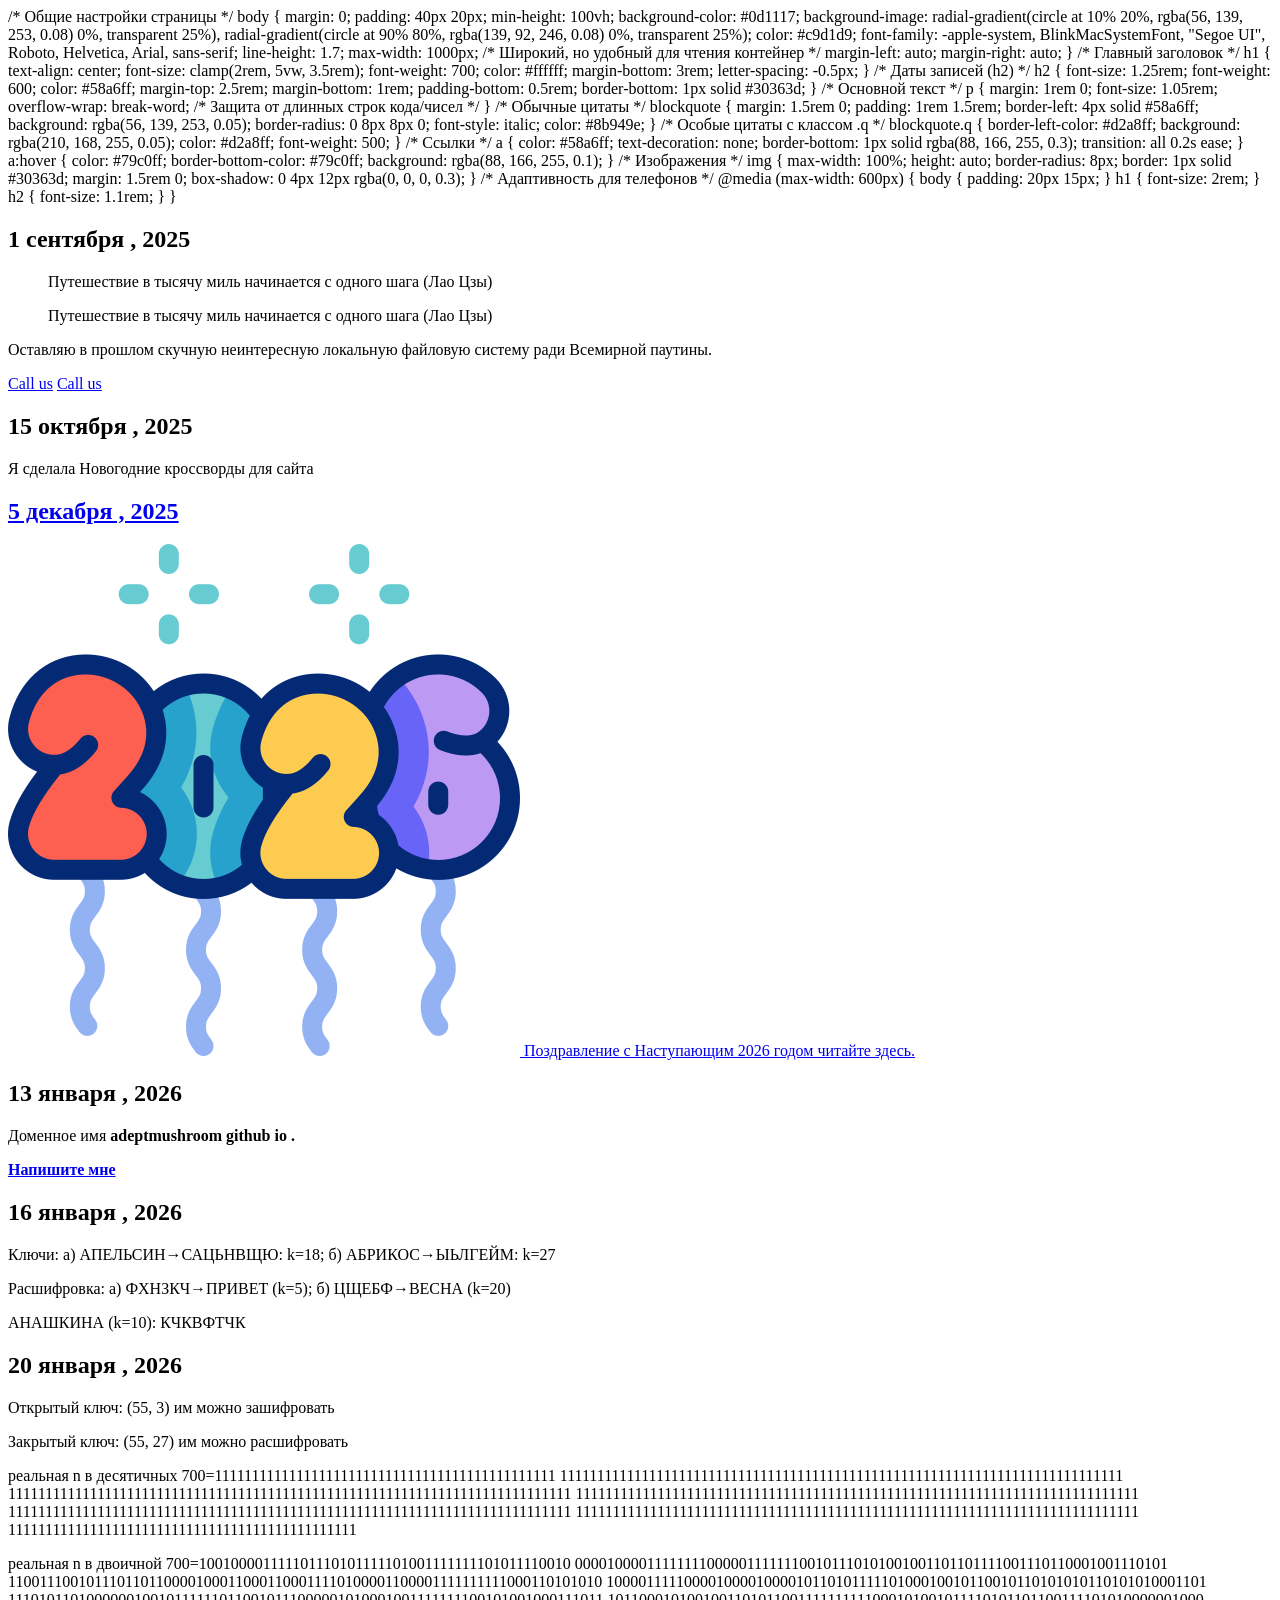
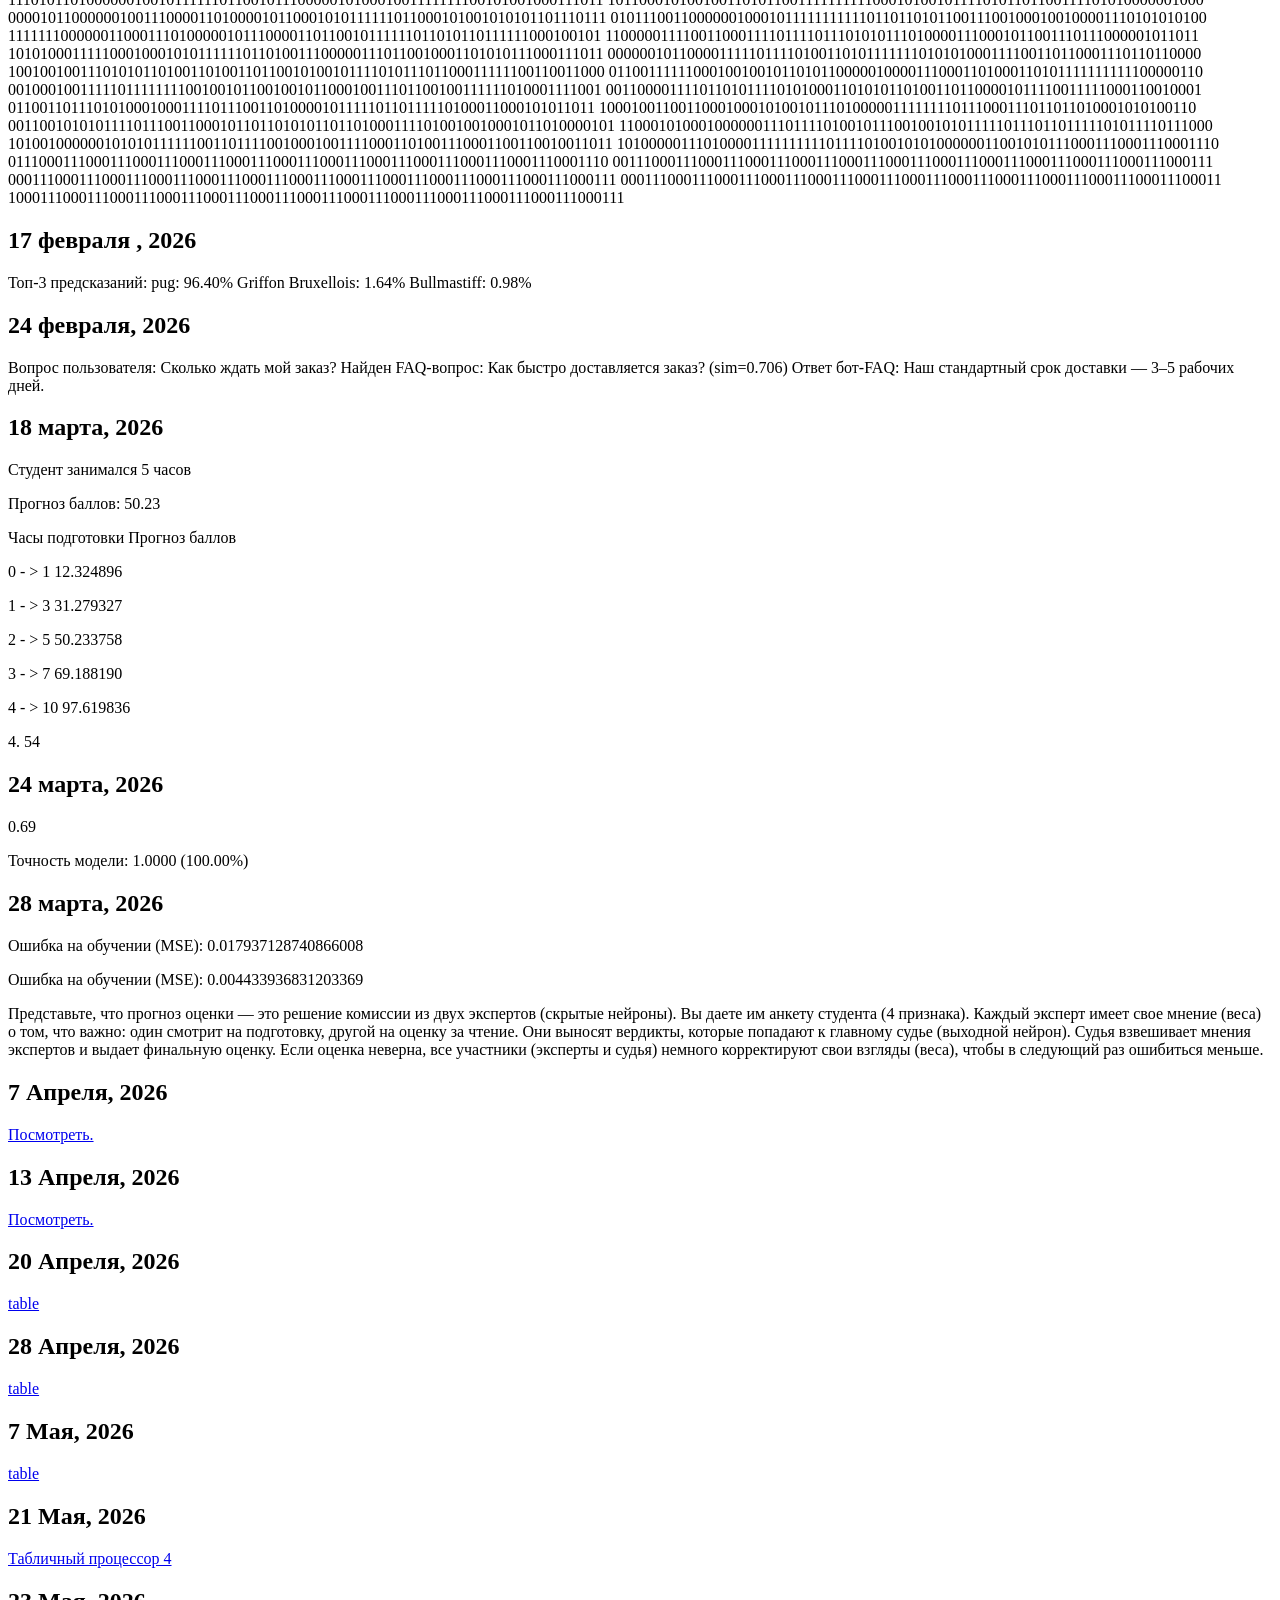
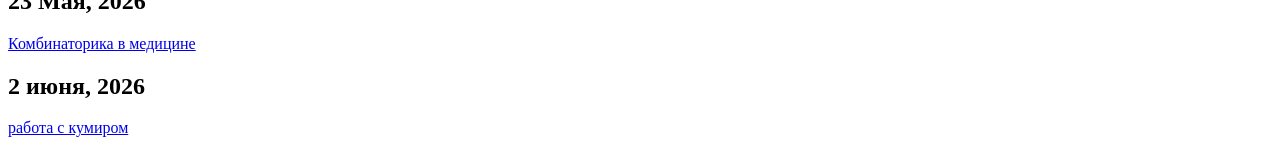
==== index.html @ 3990c9a2 "Update index.html" ====
<!DOCTYPE html>
  <html lang="ru">
    <head>
      <meta charset="UTF-8">
  <meta name="viewport" content="width=device-width, initial-scale=1.0">
      <title>Мой блог</title>





        /* Общие настройки страницы */
    body {
      margin: 0;
      padding: 40px 20px;
      min-height: 100vh;
      background-color: #0d1117;
      background-image: 
        radial-gradient(circle at 10% 20%, rgba(56, 139, 253, 0.08) 0%, transparent 25%),
        radial-gradient(circle at 90% 80%, rgba(139, 92, 246, 0.08) 0%, transparent 25%);
      color: #c9d1d9;
      font-family: -apple-system, BlinkMacSystemFont, "Segoe UI", Roboto, Helvetica, Arial, sans-serif;
      line-height: 1.7;
      max-width: 1000px; /* Широкий, но удобный для чтения контейнер */
      margin-left: auto;
      margin-right: auto;
    }

    /* Главный заголовок */
    h1 {
      text-align: center;
      font-size: clamp(2rem, 5vw, 3.5rem);
      font-weight: 700;
      color: #ffffff;
      margin-bottom: 3rem;
      letter-spacing: -0.5px;
    }

    /* Даты записей (h2) */
    h2 {
      font-size: 1.25rem;
      font-weight: 600;
      color: #58a6ff;
      margin-top: 2.5rem;
      margin-bottom: 1rem;
      padding-bottom: 0.5rem;
      border-bottom: 1px solid #30363d;
    }

    /* Основной текст */
    p {
      margin: 1rem 0;
      font-size: 1.05rem;
      overflow-wrap: break-word; /* Защита от длинных строк кода/чисел */
    }

    /* Обычные цитаты */
    blockquote {
      margin: 1.5rem 0;
      padding: 1rem 1.5rem;
      border-left: 4px solid #58a6ff;
      background: rgba(56, 139, 253, 0.05);
      border-radius: 0 8px 8px 0;
      font-style: italic;
      color: #8b949e;
    }

    /* Особые цитаты с классом .q */
    blockquote.q {
      border-left-color: #d2a8ff;
      background: rgba(210, 168, 255, 0.05);
      color: #d2a8ff;
      font-weight: 500;
    }

    /* Ссылки */
    a {
      color: #58a6ff;
      text-decoration: none;
      border-bottom: 1px solid rgba(88, 166, 255, 0.3);
      transition: all 0.2s ease;
    }

    a:hover {
      color: #79c0ff;
      border-bottom-color: #79c0ff;
      background: rgba(88, 166, 255, 0.1);
    }

    /* Изображения */
    img {
      max-width: 100%;
      height: auto;
      border-radius: 8px;
      border: 1px solid #30363d;
      margin: 1.5rem 0;
      box-shadow: 0 4px 12px rgba(0, 0, 0, 0.3);
    }

    /* Адаптивность для телефонов */
    @media (max-width: 600px) {
      body { padding: 20px 15px; }
      h1 { font-size: 2rem; }
      h2 { font-size: 1.1rem; }
    }










































      

    
  <div class="blog-post">    
  <h2> 1 сентября , 2025</h2>
      <blockquote class=“q”>Путешествие в тысячу миль начинается с одного шага (Лао Цзы) </blockquote>
<blockquote>Путешествие в тысячу миль начинается с одного шага (Лао Цзы) </blockquote>
<p>
Оставляю в прошлом скучную неинтересную локальную файловую систему ради Всемирной паутины.
</p>
      </h2>
     <a href="https://github.com/AdeptMushroom/dem.github.io/blob/main/krossvordEN.html">Call us</a>
      <a href="https://github.com/AdeptMushroom/dem.github.io/blob/main/krossvordRU.html">Call us</a>



      
      <div class="blog-post">
<h2> 15 октября , 2025 </h2>
<p>
Я сделала Новогодние кроссворды для сайта <a href="http://mariavolkova1111.github.io/dem.github.io/"  title="Блог моего друга"Сайт моего друга</a>
</p>







<div class="blog-post">
      <h2> 5 декабря , 2025 </h2>
<img src="Icons/balloons.png" alt="Новый год">
Поздравление с Наступающим 2026 годом читайте <a href="Congratulations2026.html"> здесь.</a>





<div class="blog-post">
    <h2> 13 января , 2026</h2>
    <p>Доменное имя <strong>adeptmushroom github io .</strong></p>
  <p>
    <p><strong><a href="mailto:anashkina.dm@gmail.com">Напишите мне</a></strong></p>
  </p>






<div class="blog-post">
<h2> 16 января , 2026</h2>
<p>Ключи: а) АПЕЛЬСИН→САЦЬНВЩЮ: k=18; б) АБРИКОС→ЫЬЛГЕЙМ: k=27</p>
<p>Расшифровка: а) ФХНЗКЧ→ПРИВЕТ (k=5); б) ЦЩЕБФ→ВЕСНА (k=20)</p>
<p>АНАШКИНА (k=10): КЧКВФТЧК</p>




<div class="blog-post">
      <h2> 20 января , 2026</h2>
      <p>Открытый ключ: (55, 3) им можно зашифровать </p>
      <p>Закрытый ключ: (55, 27) им можно расшифровать </p>



      <p> реальная n в десятичных 700=1111111111111111111111111111111111111111111111
        1111111111111111111111111111111111111111111111111111111111111111111111111111
        1111111111111111111111111111111111111111111111111111111111111111111111111111
        1111111111111111111111111111111111111111111111111111111111111111111111111111
        1111111111111111111111111111111111111111111111111111111111111111111111111111
        1111111111111111111111111111111111111111111111111111111111111111111111111111
        11111111111111111111111111111111111111111111111 </p>
      <p> реальная n в двоичной 700=100100001111101110101111101001111111101011110010
        0000100001111111100000111111100101110101001001101101111001110110001001110101
        1100111001011101101100001000110001100011110100001100001111111111000110101010
        1000011111000010000100001011010111110100010010110010110101010110101010001101
        1110101101000000100101111110110010111000001010001001111111100101001000111011
        1011000101001001101011001111111111000101001011110101101100111101010000001000
        0000101100000010011100001101000010110001010111111011000101001010101101110111
        0101110011000000100010111111111110110110101100111001000100100001110101010100
        1111111000000110001110100000101110000110110010111111011010110111111000100101
        1100000111100110001111011110111010101110100001110001011001110111000001011011
        1010100011111000100010101111110110100111000001110110010001101010111000111011
        0000001011000011111011110100110101111111010101000111100110110001110110110000
        1001001001110101011010011010011011001010010111101011101100011111100110011000
        0110011111100010010010110101100000100001110001101000110101111111111100000110
        0010001001111101111111100100101100100101100010011101100100111111010001111001
        0011000011110110101111010100011010101101001101100001011110011111000110010001
        011001101110101000100011110111001101000010111110110111110100011000101011011
        1000100110011000100010100101110100000111111110111000111011011010001010100110
        00110010101011110111001100010110110101011011010001111010010010001011010000101
        1100010100010000001110111101001011100100101011111011101101111101011110111000
        10100100000010101011111100110111100100010011110001101001110001100110010011011
        10100000111010000111111111101111010010101000000110010101110001110001110001110
        01110001110001110001110001110001110001110001110001110001110001110001110001110
        00111000111000111000111000111000111000111000111000111000111000111000111000111
        000111000111000111000111000111000111000111000111000111000111000111000111000111
        00011100011100011100011100011100011100011100011100011100011100011100011100011
        1000111000111000111000111000111000111000111000111000111000111000111000111000111 </p>








<div class="blog-post">
      <h2> 17 февраля , 2026 </h2>
<p> Топ-3 предсказаний:
pug: 96.40%
Griffon Bruxellois: 1.64%
Bullmastiff: 0.98%
</p>










<div class="blog-post">
<h2> 24 февраля, 2026 </h2>
      <p> Вопрос пользователя: Сколько ждать мой заказ?
Найден FAQ-вопрос: Как быстро доставляется заказ? (sim=0.706)
Ответ бот-FAQ: Наш стандартный срок доставки — 3–5 рабочих дней.
</p>











<div class="blog-post">
<h2> 18 марта, 2026 </h2>
      <p> Студент занимался 5 часов </p> 
<p> Прогноз баллов: 50.23</p>
  <p> Часы подготовки  Прогноз баллов</p>
<p> 0          -  >    1       12.324896</p>
<p> 1          -  >    3       31.279327</p>
<p> 2          -  >    5       50.233758</p>
<p> 3          -  >    7       69.188190</p>
<p> 4          -  >    10       97.619836
        <p> 4. 54</p>
      </p>

      







<div class="blog-post">
<h2> 24 марта, 2026 </h2>
      <p>
        0.69
      </p>
      <p>
        Точность модели: 1.0000 (100.00%)
      </p>






<div class="blog-post">
<h2> 28 марта, 2026 </h2>
      <p>
        Ошибка на обучении (MSE): 0.017937128740866008
      </p>
      <p>
        Ошибка на обучении (MSE): 0.004433936831203369
      </p>
      <p>
        Представьте, что прогноз оценки — это решение комиссии из двух экспертов (скрытые нейроны).

    Вы даете им анкету студента (4 признака).
    Каждый эксперт имеет свое мнение (веса) о том, что важно: один смотрит на подготовку, другой на оценку за чтение.
    Они выносят вердикты, которые попадают к главному судье (выходной нейрон).
    Судья взвешивает мнения экспертов и выдает финальную оценку.
    Если оценка неверна, все участники (эксперты и судья) немного корректируют свои взгляды (веса), чтобы в следующий раз ошибиться меньше.
      </p>
        















<div class="blog-post">
      <h2> 7 Апреля, 2026 </h2>
      <a href="Диаграмма без названия.drawio(2).png">Посмотреть.</a>








<div class="blog-post">
      <h2> 13 Апреля, 2026 </h2>
      <a href="ВМО1.drawio.png">Посмотреть.</a>















      










<div class="blog-post">
<h2> 20 Апреля, 2026 </h2>
<a href="109Л.ods">table</a>






<div class="blog-post">
<h2> 28 Апреля, 2026 </h2>
<a href="Новая таблица 1.xlsx">table</a>










<div class="blog-post">
<h2> 7 Мая, 2026 </h2>
<a href="табл 7 мая .xlsx">table</a>












<div class="blog-post">
<h2> 21 Мая, 2026 </h2>
<a href="Таблица LibreOffice 1 21мая.ods">Табличный процессор 4</a>











<div class="blog-post">
<h2> 23 Мая, 2026 </h2>
<a href="23 мая.odt"> Комбинаторика в медицине </a>














<div class="blog-post">
<h2> 2 июня, 2026 </h2>
<a href="output-all.txt"> работа с кумиром </a>







      

      

      



      


      

      
    </body>
    
  </html>
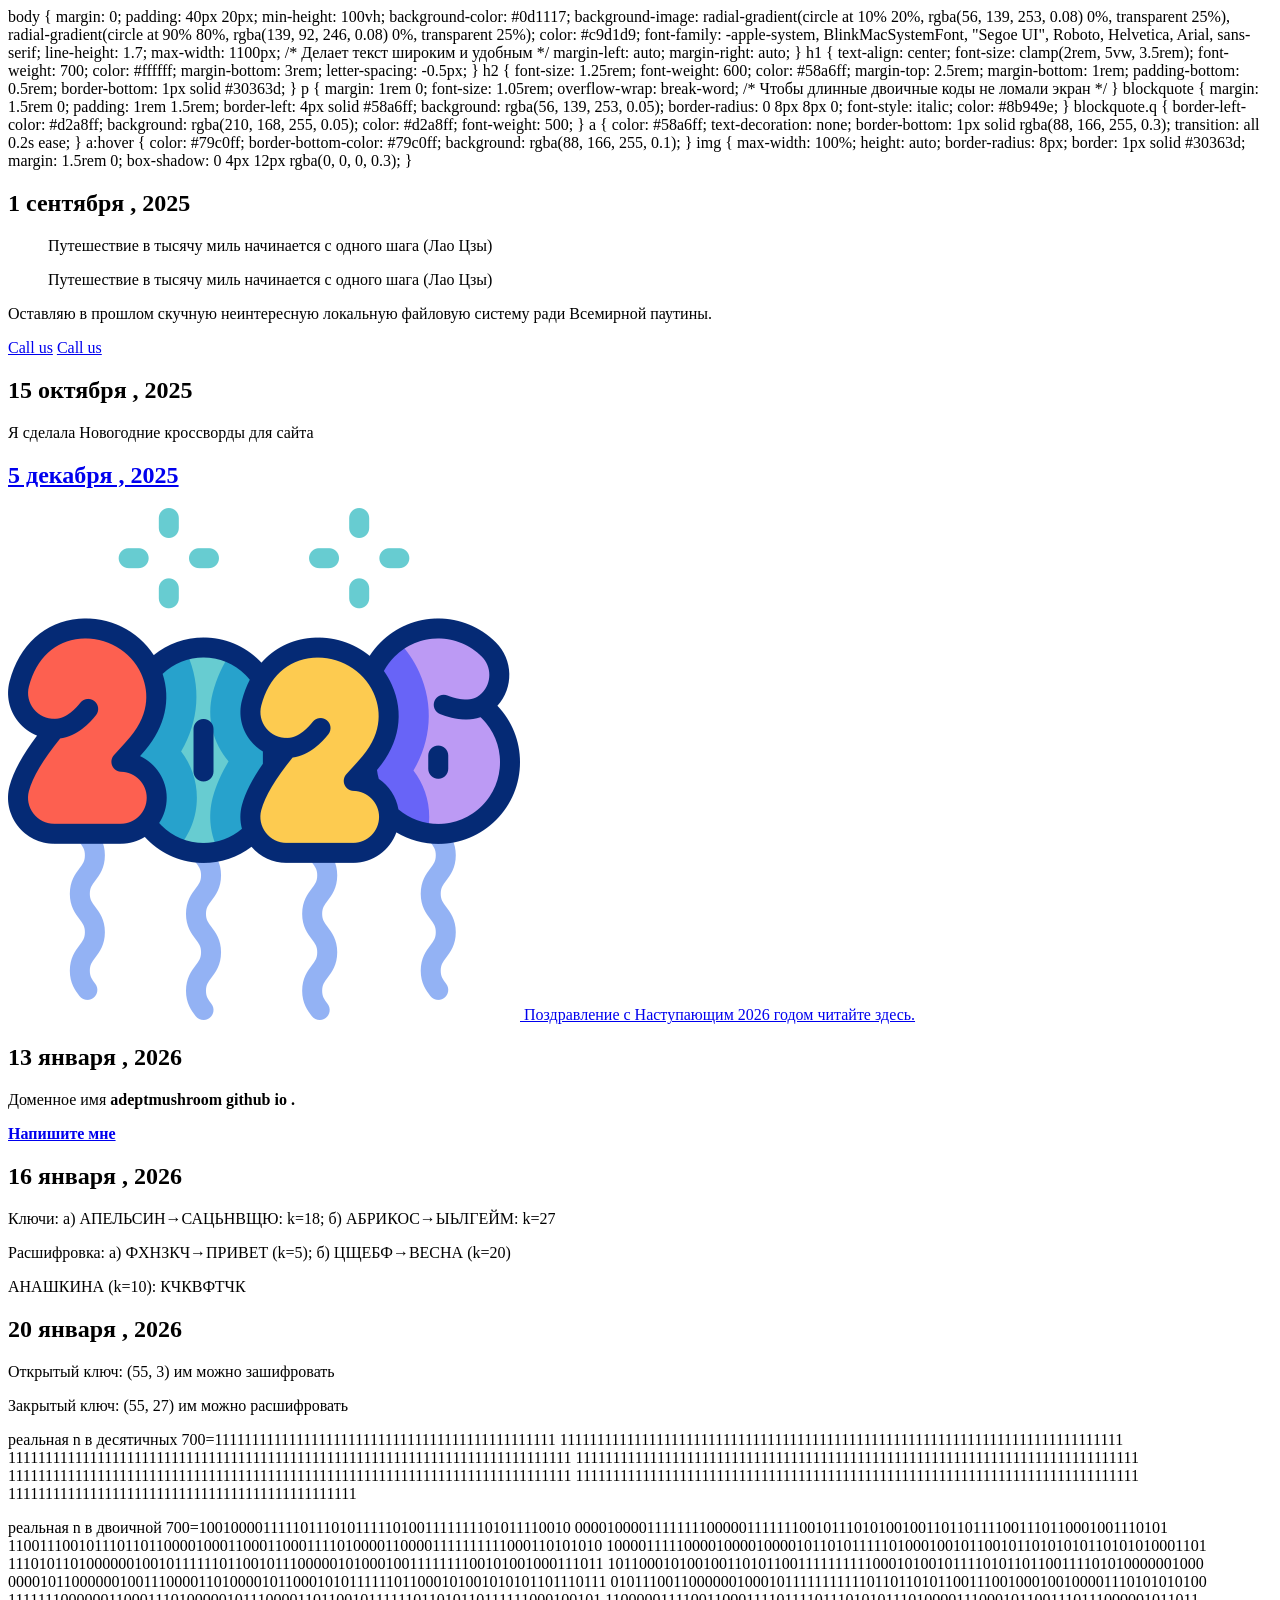
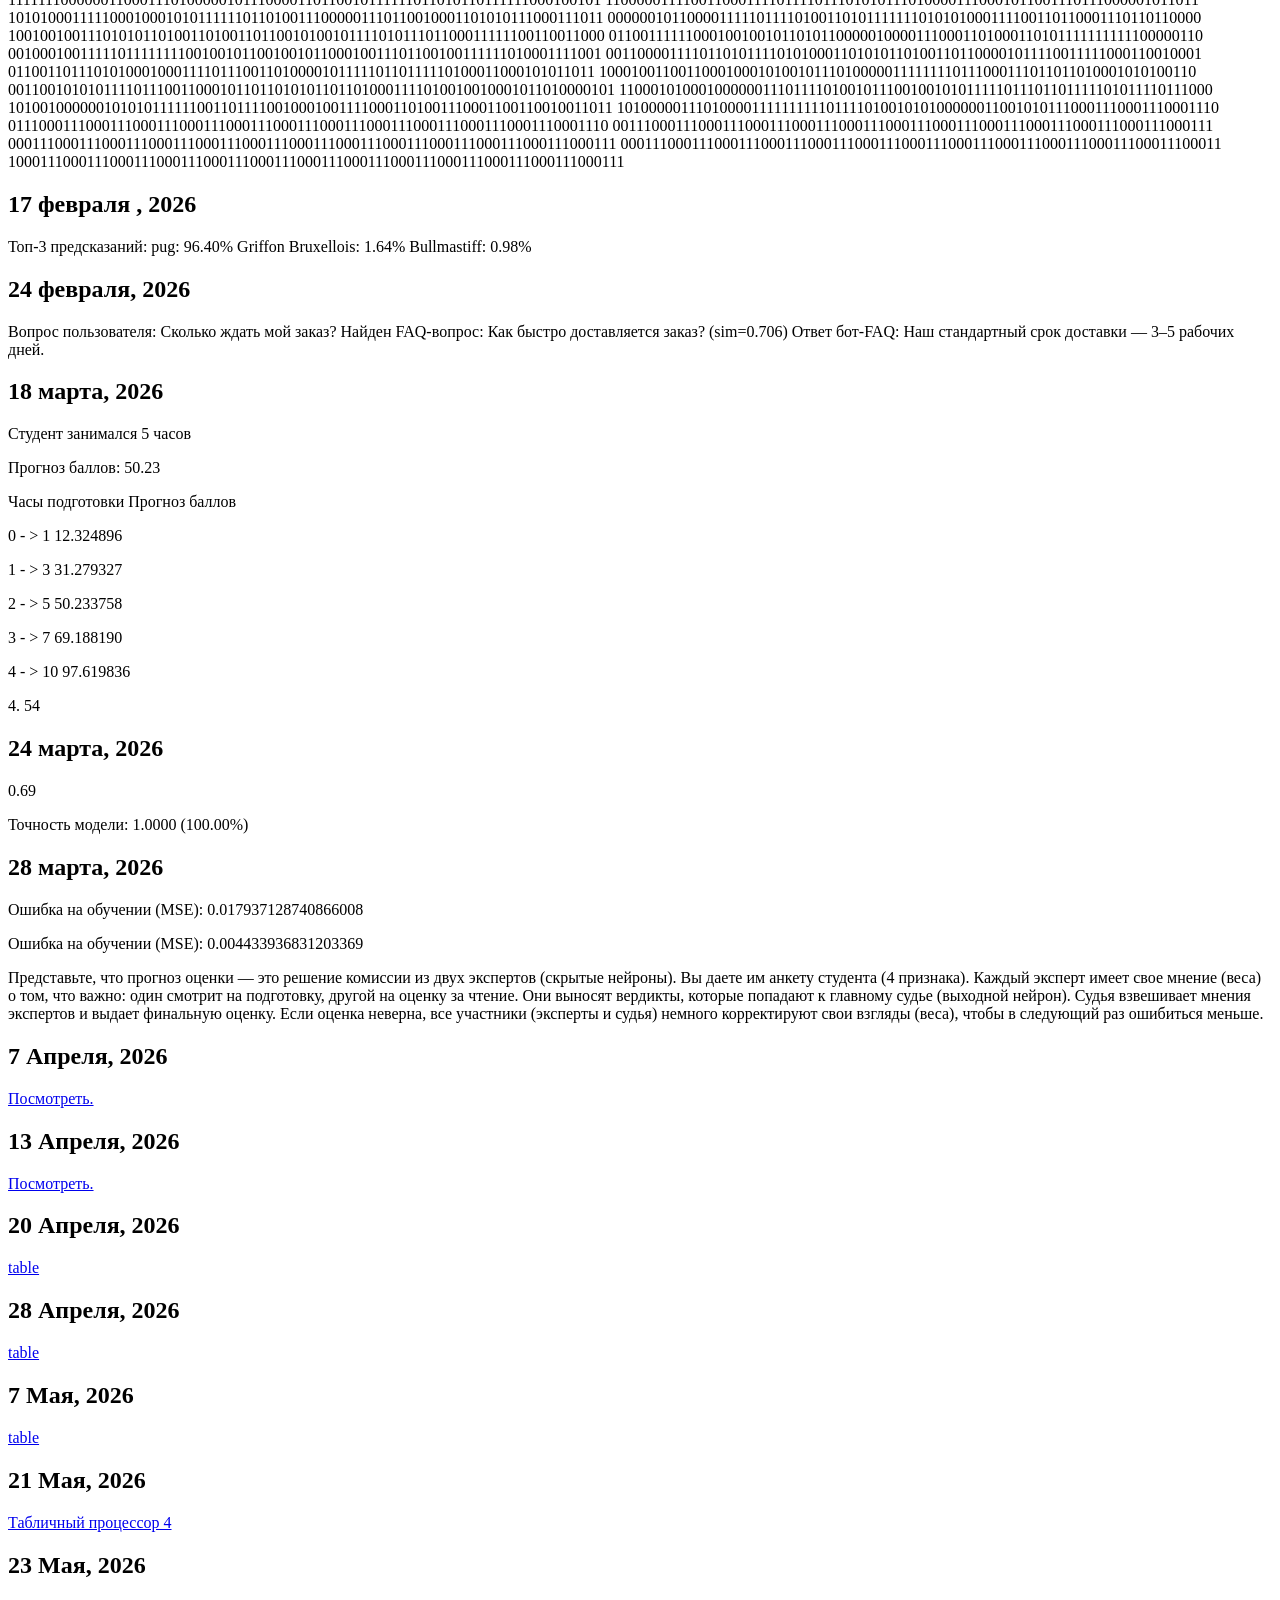
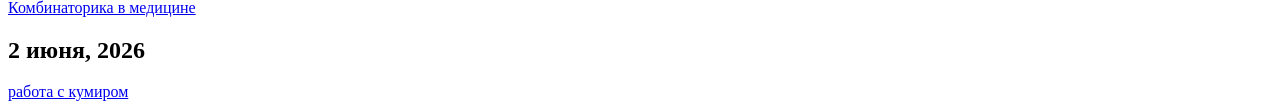
==== commit c8eac2cf: "Update index.html" ====
--- a/index.html
+++ b/index.html
@@ -9,8 +9,7 @@
 
 
 
-        /* Общие настройки страницы */
-    body {
+          body {
       margin: 0;
       padding: 40px 20px;
       min-height: 100vh;
@@ -21,12 +20,11 @@
       color: #c9d1d9;
       font-family: -apple-system, BlinkMacSystemFont, "Segoe UI", Roboto, Helvetica, Arial, sans-serif;
       line-height: 1.7;
-      max-width: 1000px; /* Широкий, но удобный для чтения контейнер */
+      max-width: 1100px; /* Делает текст широким и удобным */
       margin-left: auto;
       margin-right: auto;
     }
 
-    /* Главный заголовок */
     h1 {
       text-align: center;
       font-size: clamp(2rem, 5vw, 3.5rem);
@@ -36,7 +34,6 @@
       letter-spacing: -0.5px;
     }
 
-    /* Даты записей (h2) */
     h2 {
       font-size: 1.25rem;
       font-weight: 600;
@@ -47,14 +44,12 @@
       border-bottom: 1px solid #30363d;
     }
 
-    /* Основной текст */
     p {
       margin: 1rem 0;
       font-size: 1.05rem;
-      overflow-wrap: break-word; /* Защита от длинных строк кода/чисел */
-    }
-
-    /* Обычные цитаты */
+      overflow-wrap: break-word; /* Чтобы длинные двоичные коды не ломали экран */
+    }
+
     blockquote {
       margin: 1.5rem 0;
       padding: 1rem 1.5rem;
@@ -65,7 +60,6 @@
       color: #8b949e;
     }
 
-    /* Особые цитаты с классом .q */
     blockquote.q {
       border-left-color: #d2a8ff;
       background: rgba(210, 168, 255, 0.05);
@@ -73,7 +67,6 @@
       font-weight: 500;
     }
 
-    /* Ссылки */
     a {
       color: #58a6ff;
       text-decoration: none;
@@ -87,7 +80,6 @@
       background: rgba(88, 166, 255, 0.1);
     }
 
-    /* Изображения */
     img {
       max-width: 100%;
       height: auto;
@@ -95,13 +87,6 @@
       border: 1px solid #30363d;
       margin: 1.5rem 0;
       box-shadow: 0 4px 12px rgba(0, 0, 0, 0.3);
-    }
-
-    /* Адаптивность для телефонов */
-    @media (max-width: 600px) {
-      body { padding: 20px 15px; }
-      h1 { font-size: 2rem; }
-      h2 { font-size: 1.1rem; }
     }
 
 
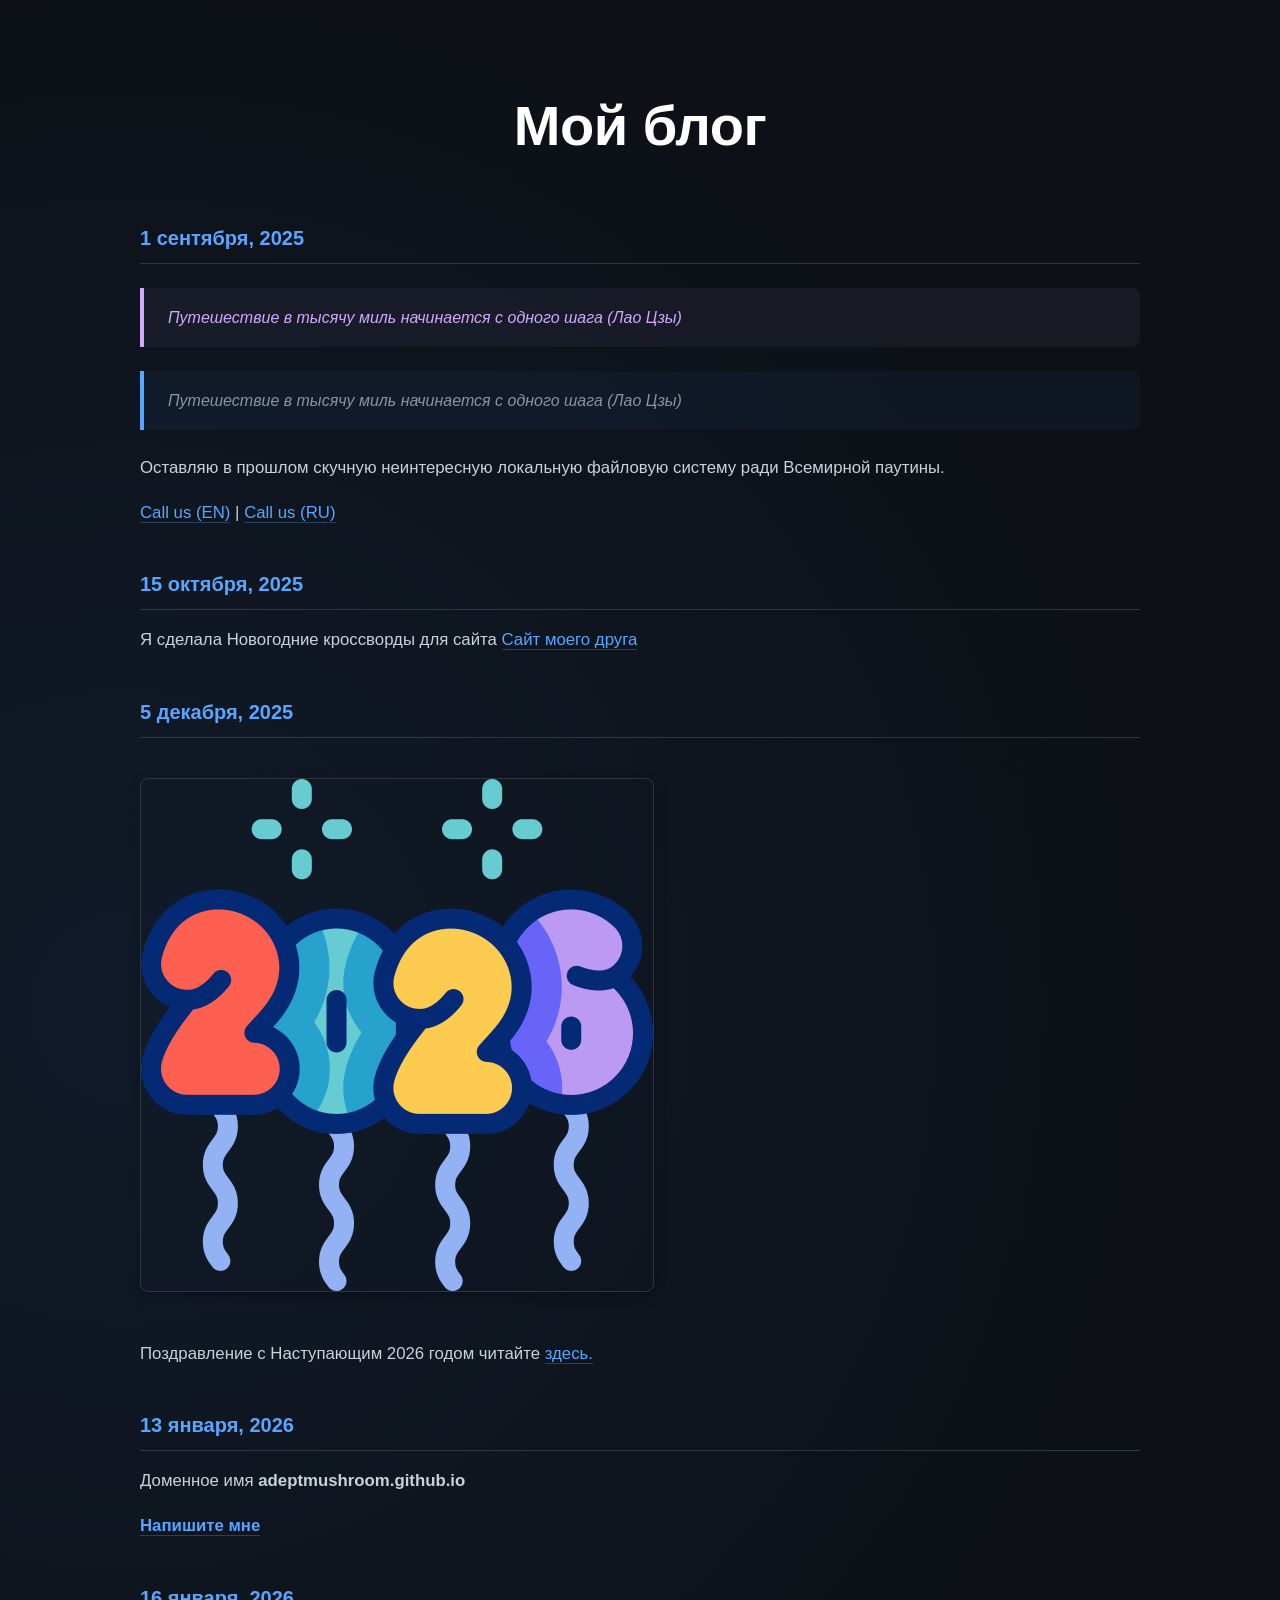
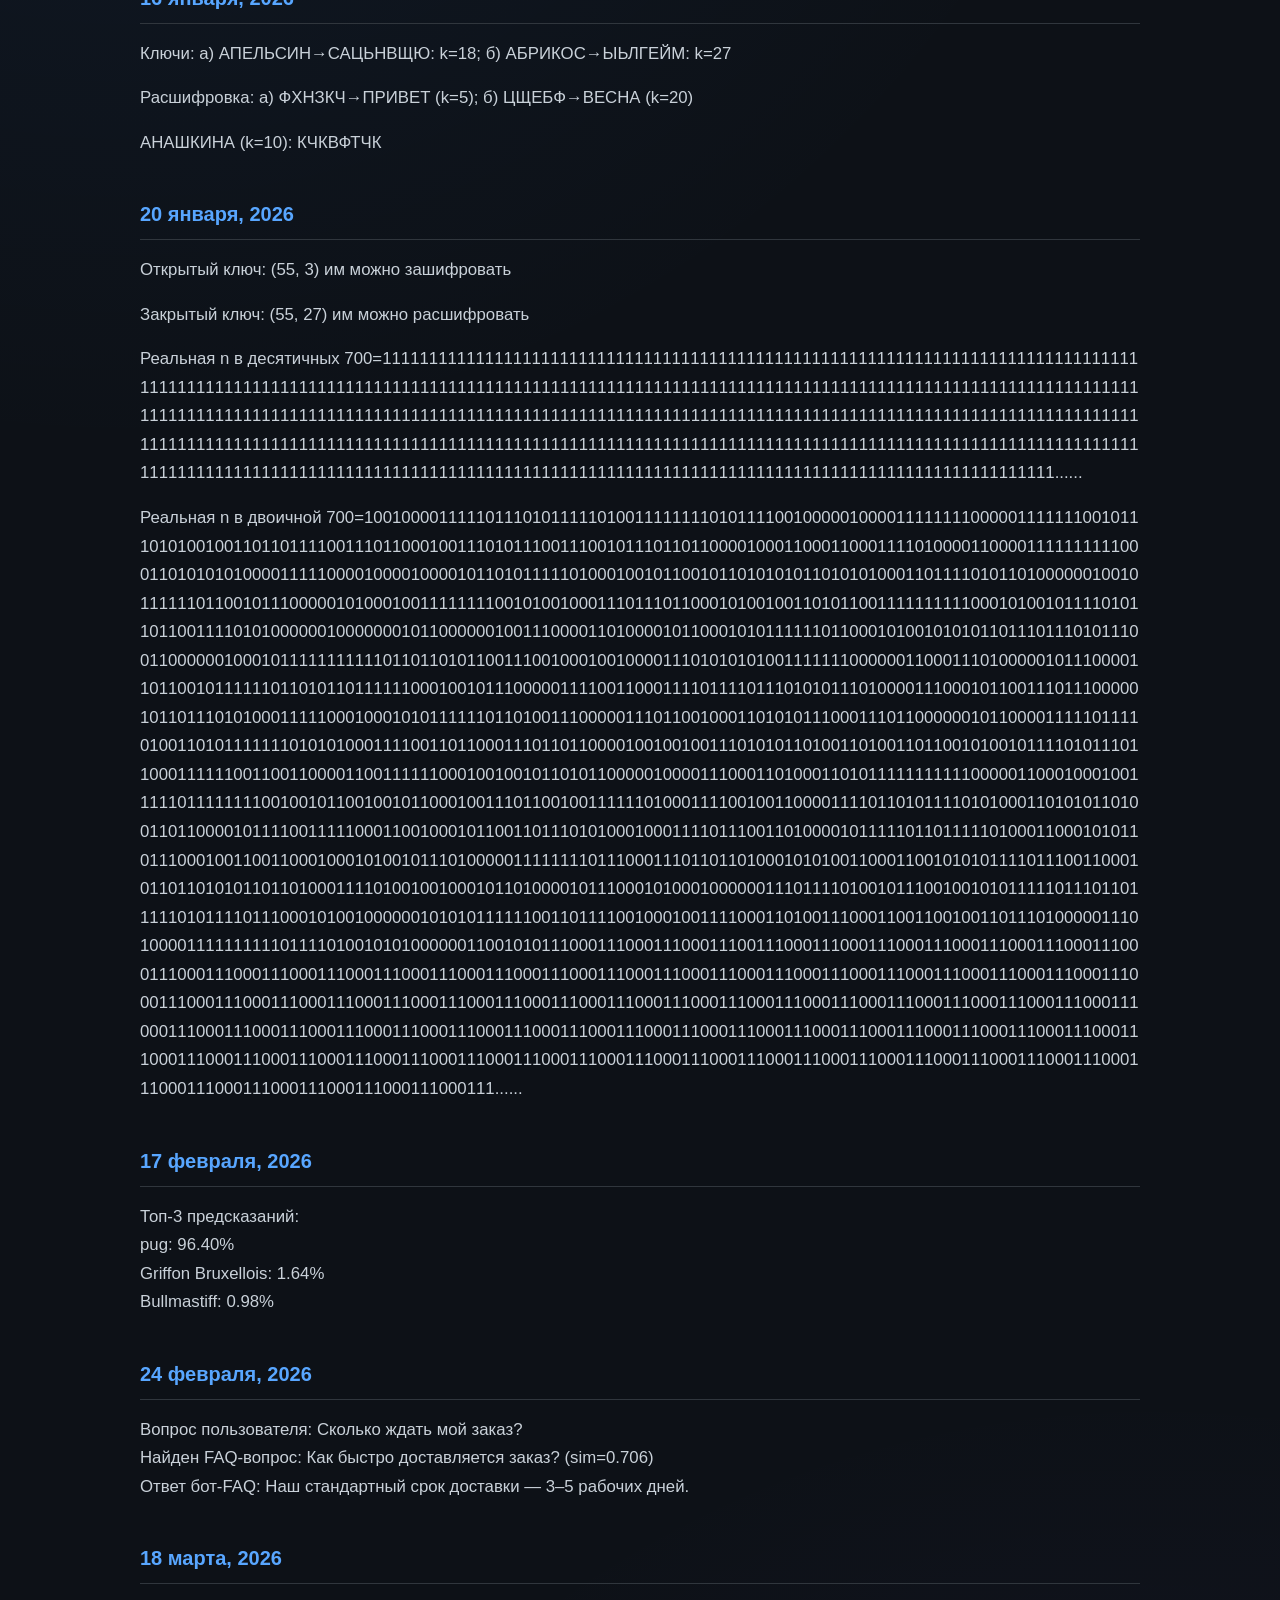
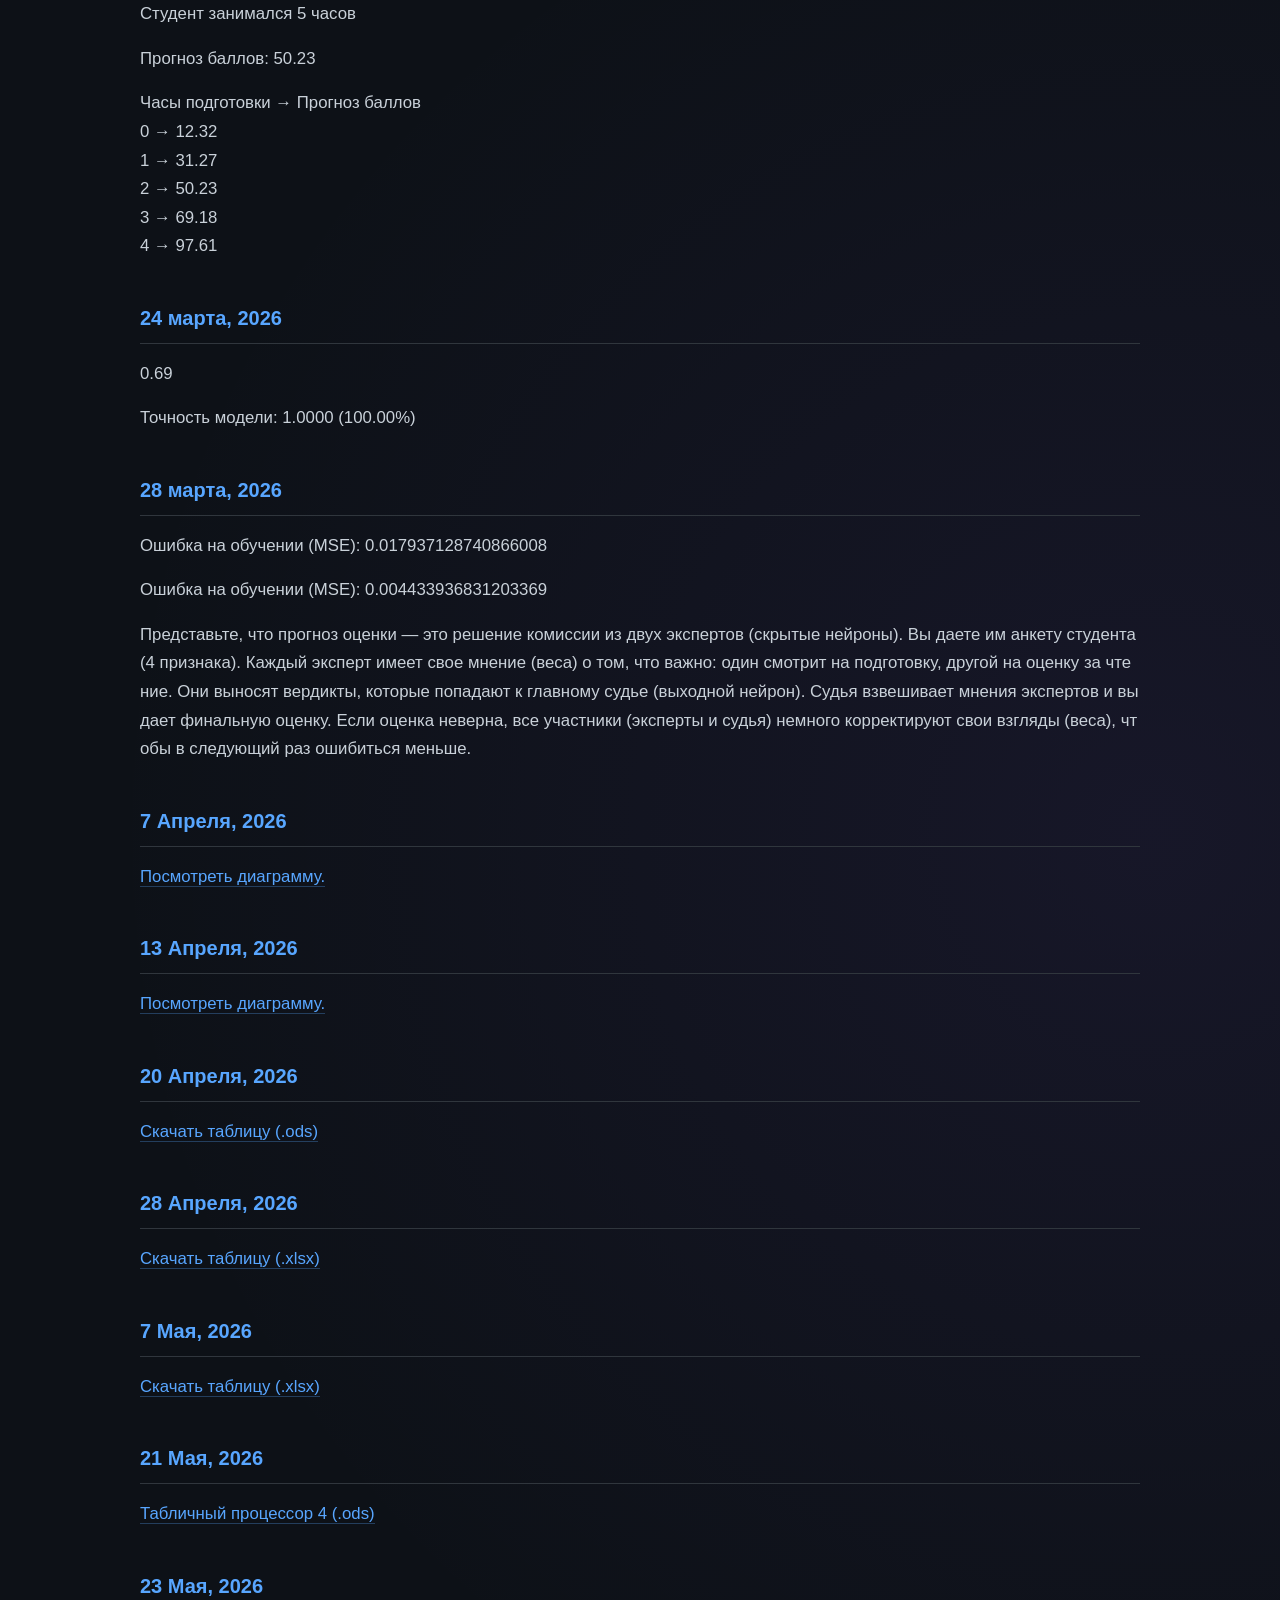
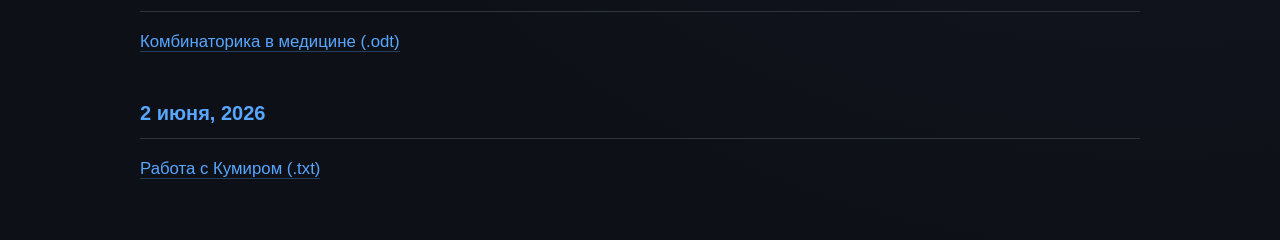
==== commit 8c668ac2: "Update index.html" ====
--- a/index.html
+++ b/index.html
@@ -1,15 +1,12 @@
 <!DOCTYPE html>
-  <html lang="ru">
-    <head>
-      <meta charset="UTF-8">
+<html lang="ru">
+<head>
+  <meta charset="UTF-8">
   <meta name="viewport" content="width=device-width, initial-scale=1.0">
-      <title>Мой блог</title>
-
-
-
-
-
-          body {
+  <title>Мой блог</title>
+  <style>
+    /* Общие настройки страницы */
+    body {
       margin: 0;
       padding: 40px 20px;
       min-height: 100vh;
@@ -20,7 +17,7 @@
       color: #c9d1d9;
       font-family: -apple-system, BlinkMacSystemFont, "Segoe UI", Roboto, Helvetica, Arial, sans-serif;
       line-height: 1.7;
-      max-width: 1100px; /* Делает текст широким и удобным */
+      max-width: 1000px;
       margin-left: auto;
       margin-right: auto;
     }
@@ -47,7 +44,8 @@
     p {
       margin: 1rem 0;
       font-size: 1.05rem;
-      overflow-wrap: break-word; /* Чтобы длинные двоичные коды не ломали экран */
+      overflow-wrap: break-word; /* Защита от разъезжания длинного кода */
+      word-break: break-all;
     }
 
     blockquote {
@@ -89,392 +87,101 @@
       box-shadow: 0 4px 12px rgba(0, 0, 0, 0.3);
     }
 
+    @media (max-width: 600px) {
+      body { padding: 20px 15px; }
+      h1 { font-size: 2rem; }
+      h2 { font-size: 1.1rem; }
+    }
+  </style>
+</head>
+<body>
 
+  <h1>Мой блог</h1>
 
-
-
-
-
-
-
-
-
-
-
-
-
-
-
-
-
-
-
-
-
-
-
-
-
-
-
-
-
-
-
-
-
-
-
-
-
-
-
-
-      
-
-    
-  <div class="blog-post">    
-  <h2> 1 сентября , 2025</h2>
-      <blockquote class=“q”>Путешествие в тысячу миль начинается с одного шага (Лао Цзы) </blockquote>
-<blockquote>Путешествие в тысячу миль начинается с одного шага (Лао Цзы) </blockquote>
-<p>
-Оставляю в прошлом скучную неинтересную локальную файловую систему ради Всемирной паутины.
-</p>
-      </h2>
-     <a href="https://github.com/AdeptMushroom/dem.github.io/blob/main/krossvordEN.html">Call us</a>
-      <a href="https://github.com/AdeptMushroom/dem.github.io/blob/main/krossvordRU.html">Call us</a>
-
-
-
-      
-      <div class="blog-post">
-<h2> 15 октября , 2025 </h2>
-<p>
-Я сделала Новогодние кроссворды для сайта <a href="http://mariavolkova1111.github.io/dem.github.io/"  title="Блог моего друга"Сайт моего друга</a>
-</p>
-
-
-
-
-
-
-
-<div class="blog-post">
-      <h2> 5 декабря , 2025 </h2>
-<img src="Icons/balloons.png" alt="Новый год">
-Поздравление с Наступающим 2026 годом читайте <a href="Congratulations2026.html"> здесь.</a>
-
-
-
-
-
-<div class="blog-post">
-    <h2> 13 января , 2026</h2>
-    <p>Доменное имя <strong>adeptmushroom github io .</strong></p>
+  <h2>1 сентября, 2025</h2>
+  <blockquote class="q">Путешествие в тысячу миль начинается с одного шага (Лао Цзы)</blockquote>
+  <blockquote>Путешествие в тысячу миль начинается с одного шага (Лао Цзы)</blockquote>
+  <p>Оставляю в прошлом скучную неинтересную локальную файловую систему ради Всемирной паутины.</p>
   <p>
-    <p><strong><a href="mailto:anashkina.dm@gmail.com">Напишите мне</a></strong></p>
+    <a href="https://github.com/AdeptMushroom/dem.github.io/blob/main/krossvordEN.html">Call us (EN)</a> | 
+    <a href="https://github.com/AdeptMushroom/dem.github.io/blob/main/krossvordRU.html">Call us (RU)</a>
   </p>
 
+  <h2>15 октября, 2025</h2>
+  <p>Я сделала Новогодние кроссворды для сайта <a href="http://mariavolkova1111.github.io/dem.github.io/" title="Блог моего друга">Сайт моего друга</a></p>
 
+  <h2>5 декабря, 2025</h2>
+  <img src="Icons/balloons.png" alt="Новый год">
+  <p>Поздравление с Наступающим 2026 годом читайте <a href="Congratulations2026.html">здесь.</a></p>
 
+  <h2>13 января, 2026</h2>
+  <p>Доменное имя <strong>adeptmushroom.github.io</strong></p>
+  <p><strong><a href="mailto:anashkina.dm@gmail.com">Напишите мне</a></strong></p>
 
+  <h2>16 января, 2026</h2>
+  <p>Ключи: а) АПЕЛЬСИН→САЦЬНВЩЮ: k=18; б) АБРИКОС→ЫЬЛГЕЙМ: k=27</p>
+  <p>Расшифровка: а) ФХНЗКЧ→ПРИВЕТ (k=5); б) ЦЩЕБФ→ВЕСНА (k=20)</p>
+  <p>АНАШКИНА (k=10): КЧКВФТЧК</p>
 
+  <h2>20 января, 2026</h2>
+  <p>Открытый ключ: (55, 3) им можно зашифровать</p>
+  <p>Закрытый ключ: (55, 27) им можно расшифровать</p>
+  <p>Реальная n в десятичных 700=[base64]......</p>
+  <p>Реальная n в двоичной 700=[base64]......<think></p>
 
-<div class="blog-post">
-<h2> 16 января , 2026</h2>
-<p>Ключи: а) АПЕЛЬСИН→САЦЬНВЩЮ: k=18; б) АБРИКОС→ЫЬЛГЕЙМ: k=27</p>
-<p>Расшифровка: а) ФХНЗКЧ→ПРИВЕТ (k=5); б) ЦЩЕБФ→ВЕСНА (k=20)</p>
-<p>АНАШКИНА (k=10): КЧКВФТЧК</p>
+  <h2>17 февраля, 2026</h2>
+  <p>Топ-3 предсказаний:<br>
+  pug: 96.40%<br>
+  Griffon Bruxellois: 1.64%<br>
+  Bullmastiff: 0.98%</p>
 
+  <h2>24 февраля, 2026</h2>
+  <p>Вопрос пользователя: Сколько ждать мой заказ?<br>
+  Найден FAQ-вопрос: Как быстро доставляется заказ? (sim=0.706)<br>
+  Ответ бот-FAQ: Наш стандартный срок доставки — 3–5 рабочих дней.</p>
 
+  <h2>18 марта, 2026</h2>
+  <p>Студент занимался 5 часов</p>
+  <p>Прогноз баллов: 50.23</p>
+  <p>Часы подготовки → Прогноз баллов<br>
+  0 → 12.32<br>
+  1 → 31.27<br>
+  2 → 50.23<br>
+  3 → 69.18<br>
+  4 → 97.61</p>
 
+  <h2>24 марта, 2026</h2>
+  <p>0.69</p>
+  <p>Точность модели: 1.0000 (100.00%)</p>
 
-<div class="blog-post">
-      <h2> 20 января , 2026</h2>
-      <p>Открытый ключ: (55, 3) им можно зашифровать </p>
-      <p>Закрытый ключ: (55, 27) им можно расшифровать </p>
+  <h2>28 марта, 2026</h2>
+  <p>Ошибка на обучении (MSE): 0.017937128740866008</p>
+  <p>Ошибка на обучении (MSE): 0.004433936831203369</p>
+  <p>Представьте, что прогноз оценки — это решение комиссии из двух экспертов (скрытые нейроны). Вы даете им анкету студента (4 признака). Каждый эксперт имеет свое мнение (веса) о том, что важно: один смотрит на подготовку, другой на оценку за чтение. Они выносят вердикты, которые попадают к главному судье (выходной нейрон). Судья взвешивает мнения экспертов и выдает финальную оценку. Если оценка неверна, все участники (эксперты и судья) немного корректируют свои взгляды (веса), чтобы в следующий раз ошибиться меньше.</p>
 
+  <h2>7 Апреля, 2026</h2>
+  <p><a href="Диаграмма без названия.drawio(2).png">Посмотреть диаграмму.</a></p>
 
+  <h2>13 Апреля, 2026</h2>
+  <p><a href="ВМО1.drawio.png">Посмотреть диаграмму.</a></p>
 
-      <p> реальная n в десятичных 700=1111111111111111111111111111111111111111111111
-        1111111111111111111111111111111111111111111111111111111111111111111111111111
-        1111111111111111111111111111111111111111111111111111111111111111111111111111
-        1111111111111111111111111111111111111111111111111111111111111111111111111111
-        1111111111111111111111111111111111111111111111111111111111111111111111111111
-        1111111111111111111111111111111111111111111111111111111111111111111111111111
-        11111111111111111111111111111111111111111111111 </p>
-      <p> реальная n в двоичной 700=100100001111101110101111101001111111101011110010
-        0000100001111111100000111111100101110101001001101101111001110110001001110101
-        1100111001011101101100001000110001100011110100001100001111111111000110101010
-        1000011111000010000100001011010111110100010010110010110101010110101010001101
-        1110101101000000100101111110110010111000001010001001111111100101001000111011
-        1011000101001001101011001111111111000101001011110101101100111101010000001000
-        0000101100000010011100001101000010110001010111111011000101001010101101110111
-        0101110011000000100010111111111110110110101100111001000100100001110101010100
-        1111111000000110001110100000101110000110110010111111011010110111111000100101
-        1100000111100110001111011110111010101110100001110001011001110111000001011011
-        1010100011111000100010101111110110100111000001110110010001101010111000111011
-        0000001011000011111011110100110101111111010101000111100110110001110110110000
-        1001001001110101011010011010011011001010010111101011101100011111100110011000
-        0110011111100010010010110101100000100001110001101000110101111111111100000110
-        0010001001111101111111100100101100100101100010011101100100111111010001111001
-        0011000011110110101111010100011010101101001101100001011110011111000110010001
-        011001101110101000100011110111001101000010111110110111110100011000101011011
-        1000100110011000100010100101110100000111111110111000111011011010001010100110
-        00110010101011110111001100010110110101011011010001111010010010001011010000101
-        1100010100010000001110111101001011100100101011111011101101111101011110111000
-        10100100000010101011111100110111100100010011110001101001110001100110010011011
-        10100000111010000111111111101111010010101000000110010101110001110001110001110
-        01110001110001110001110001110001110001110001110001110001110001110001110001110
-        00111000111000111000111000111000111000111000111000111000111000111000111000111
-        000111000111000111000111000111000111000111000111000111000111000111000111000111
-        00011100011100011100011100011100011100011100011100011100011100011100011100011
-        1000111000111000111000111000111000111000111000111000111000111000111000111000111 </p>
+  <h2>20 Апреля, 2026</h2>
+  <p><a href="109Л.ods">Скачать таблицу (.ods)</a></p>
 
+  <h2>28 Апреля, 2026</h2>
+  <p><a href="Новая таблица 1.xlsx">Скачать таблицу (.xlsx)</a></p>
 
+  <h2>7 Мая, 2026</h2>
+  <p><a href="табл 7 мая .xlsx">Скачать таблицу (.xlsx)</a></p>
 
+  <h2>21 Мая, 2026</h2>
+  <p><a href="Таблица LibreOffice 1 21мая.ods">Табличный процессор 4 (.ods)</a></p>
 
+  <h2>23 Мая, 2026</h2>
+  <p><a href="23 мая.odt">Комбинаторика в медицине (.odt)</a></p>
 
+  <h2>2 июня, 2026</h2>
+  <p><a href="output-all.txt">Работа с Кумиром (.txt)</a></p>
 
-
-
-<div class="blog-post">
-      <h2> 17 февраля , 2026 </h2>
-<p> Топ-3 предсказаний:
-pug: 96.40%
-Griffon Bruxellois: 1.64%
-Bullmastiff: 0.98%
-</p>
-
-
-
-
-
-
-
-
-
-
-<div class="blog-post">
-<h2> 24 февраля, 2026 </h2>
-      <p> Вопрос пользователя: Сколько ждать мой заказ?
-Найден FAQ-вопрос: Как быстро доставляется заказ? (sim=0.706)
-Ответ бот-FAQ: Наш стандартный срок доставки — 3–5 рабочих дней.
-</p>
-
-
-
-
-
-
-
-
-
-
-
-<div class="blog-post">
-<h2> 18 марта, 2026 </h2>
-      <p> Студент занимался 5 часов </p> 
-<p> Прогноз баллов: 50.23</p>
-  <p> Часы подготовки  Прогноз баллов</p>
-<p> 0          -  >    1       12.324896</p>
-<p> 1          -  >    3       31.279327</p>
-<p> 2          -  >    5       50.233758</p>
-<p> 3          -  >    7       69.188190</p>
-<p> 4          -  >    10       97.619836
-        <p> 4. 54</p>
-      </p>
-
-      
-
-
-
-
-
-
-
-<div class="blog-post">
-<h2> 24 марта, 2026 </h2>
-      <p>
-        0.69
-      </p>
-      <p>
-        Точность модели: 1.0000 (100.00%)
-      </p>
-
-
-
-
-
-
-<div class="blog-post">
-<h2> 28 марта, 2026 </h2>
-      <p>
-        Ошибка на обучении (MSE): 0.017937128740866008
-      </p>
-      <p>
-        Ошибка на обучении (MSE): 0.004433936831203369
-      </p>
-      <p>
-        Представьте, что прогноз оценки — это решение комиссии из двух экспертов (скрытые нейроны).
-
-    Вы даете им анкету студента (4 признака).
-    Каждый эксперт имеет свое мнение (веса) о том, что важно: один смотрит на подготовку, другой на оценку за чтение.
-    Они выносят вердикты, которые попадают к главному судье (выходной нейрон).
-    Судья взвешивает мнения экспертов и выдает финальную оценку.
-    Если оценка неверна, все участники (эксперты и судья) немного корректируют свои взгляды (веса), чтобы в следующий раз ошибиться меньше.
-      </p>
-        
-
-
-
-
-
-
-
-
-
-
-
-
-
-
-
-<div class="blog-post">
-      <h2> 7 Апреля, 2026 </h2>
-      <a href="Диаграмма без названия.drawio(2).png">Посмотреть.</a>
-
-
-
-
-
-
-
-
-<div class="blog-post">
-      <h2> 13 Апреля, 2026 </h2>
-      <a href="ВМО1.drawio.png">Посмотреть.</a>
-
-
-
-
-
-
-
-
-
-
-
-
-
-
-
-      
-
-
-
-
-
-
-
-
-
-
-<div class="blog-post">
-<h2> 20 Апреля, 2026 </h2>
-<a href="109Л.ods">table</a>
-
-
-
-
-
-
-<div class="blog-post">
-<h2> 28 Апреля, 2026 </h2>
-<a href="Новая таблица 1.xlsx">table</a>
-
-
-
-
-
-
-
-
-
-
-<div class="blog-post">
-<h2> 7 Мая, 2026 </h2>
-<a href="табл 7 мая .xlsx">table</a>
-
-
-
-
-
-
-
-
-
-
-
-
-<div class="blog-post">
-<h2> 21 Мая, 2026 </h2>
-<a href="Таблица LibreOffice 1 21мая.ods">Табличный процессор 4</a>
-
-
-
-
-
-
-
-
-
-
-
-<div class="blog-post">
-<h2> 23 Мая, 2026 </h2>
-<a href="23 мая.odt"> Комбинаторика в медицине </a>
-
-
-
-
-
-
-
-
-
-
-
-
-
-
-<div class="blog-post">
-<h2> 2 июня, 2026 </h2>
-<a href="output-all.txt"> работа с кумиром </a>
-
-
-
-
-
-
-
-      
-
-      
-
-      
-
-
-
-      
-
-
-      
-
-      
-    </body>
-    
-  </html>
-
-
-
+</body>
+</html>
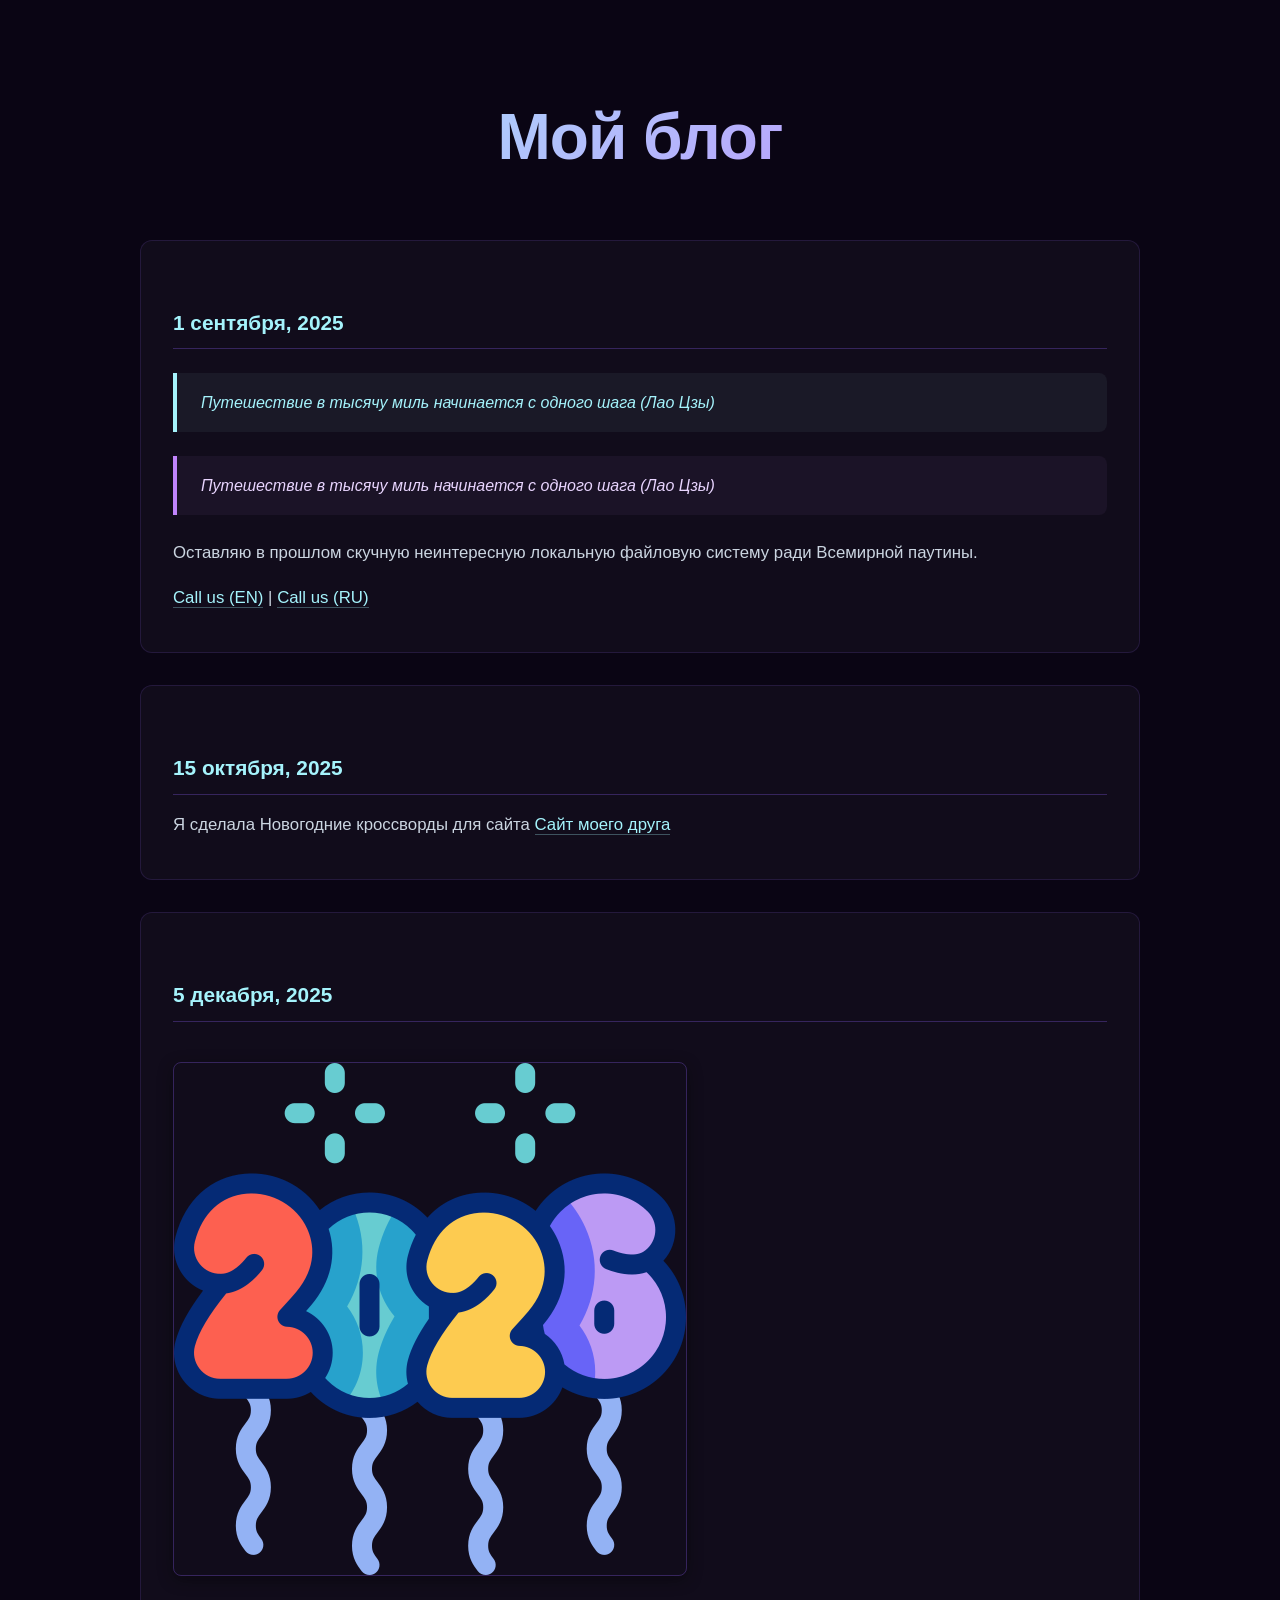
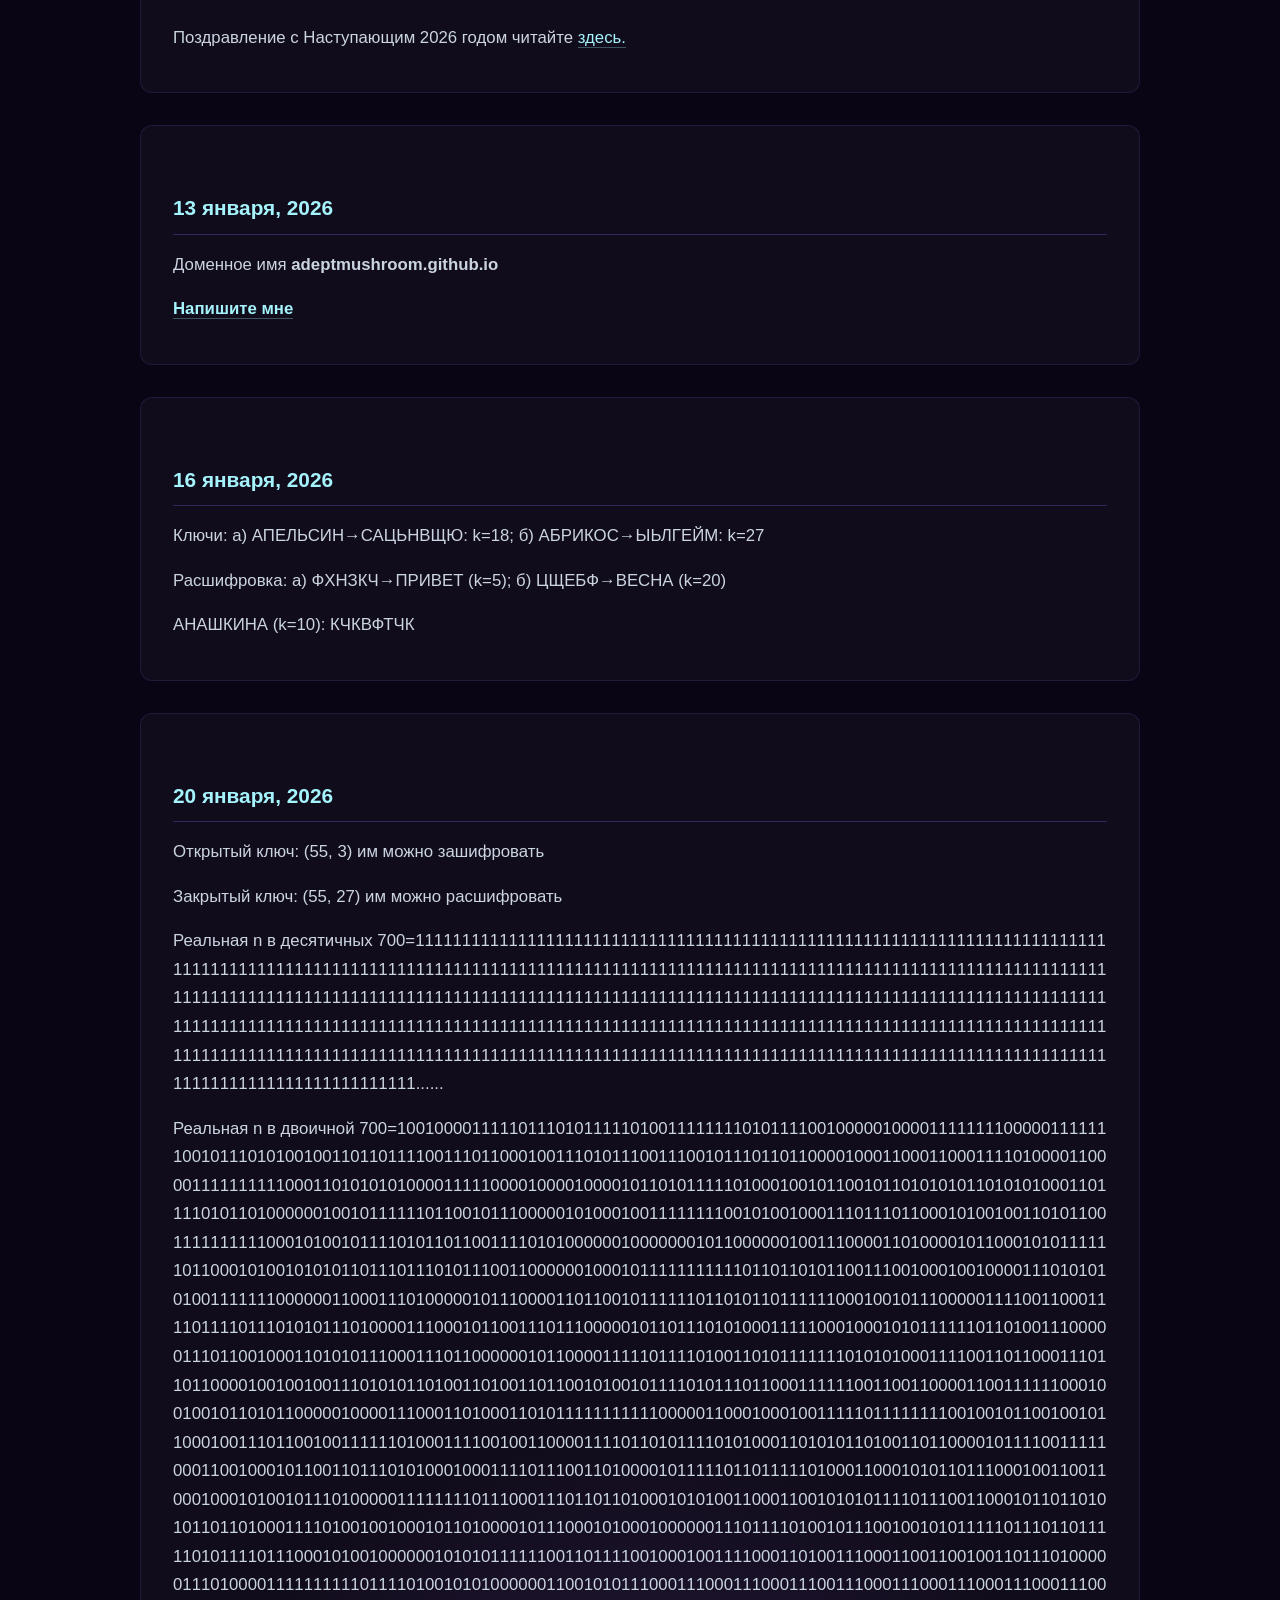
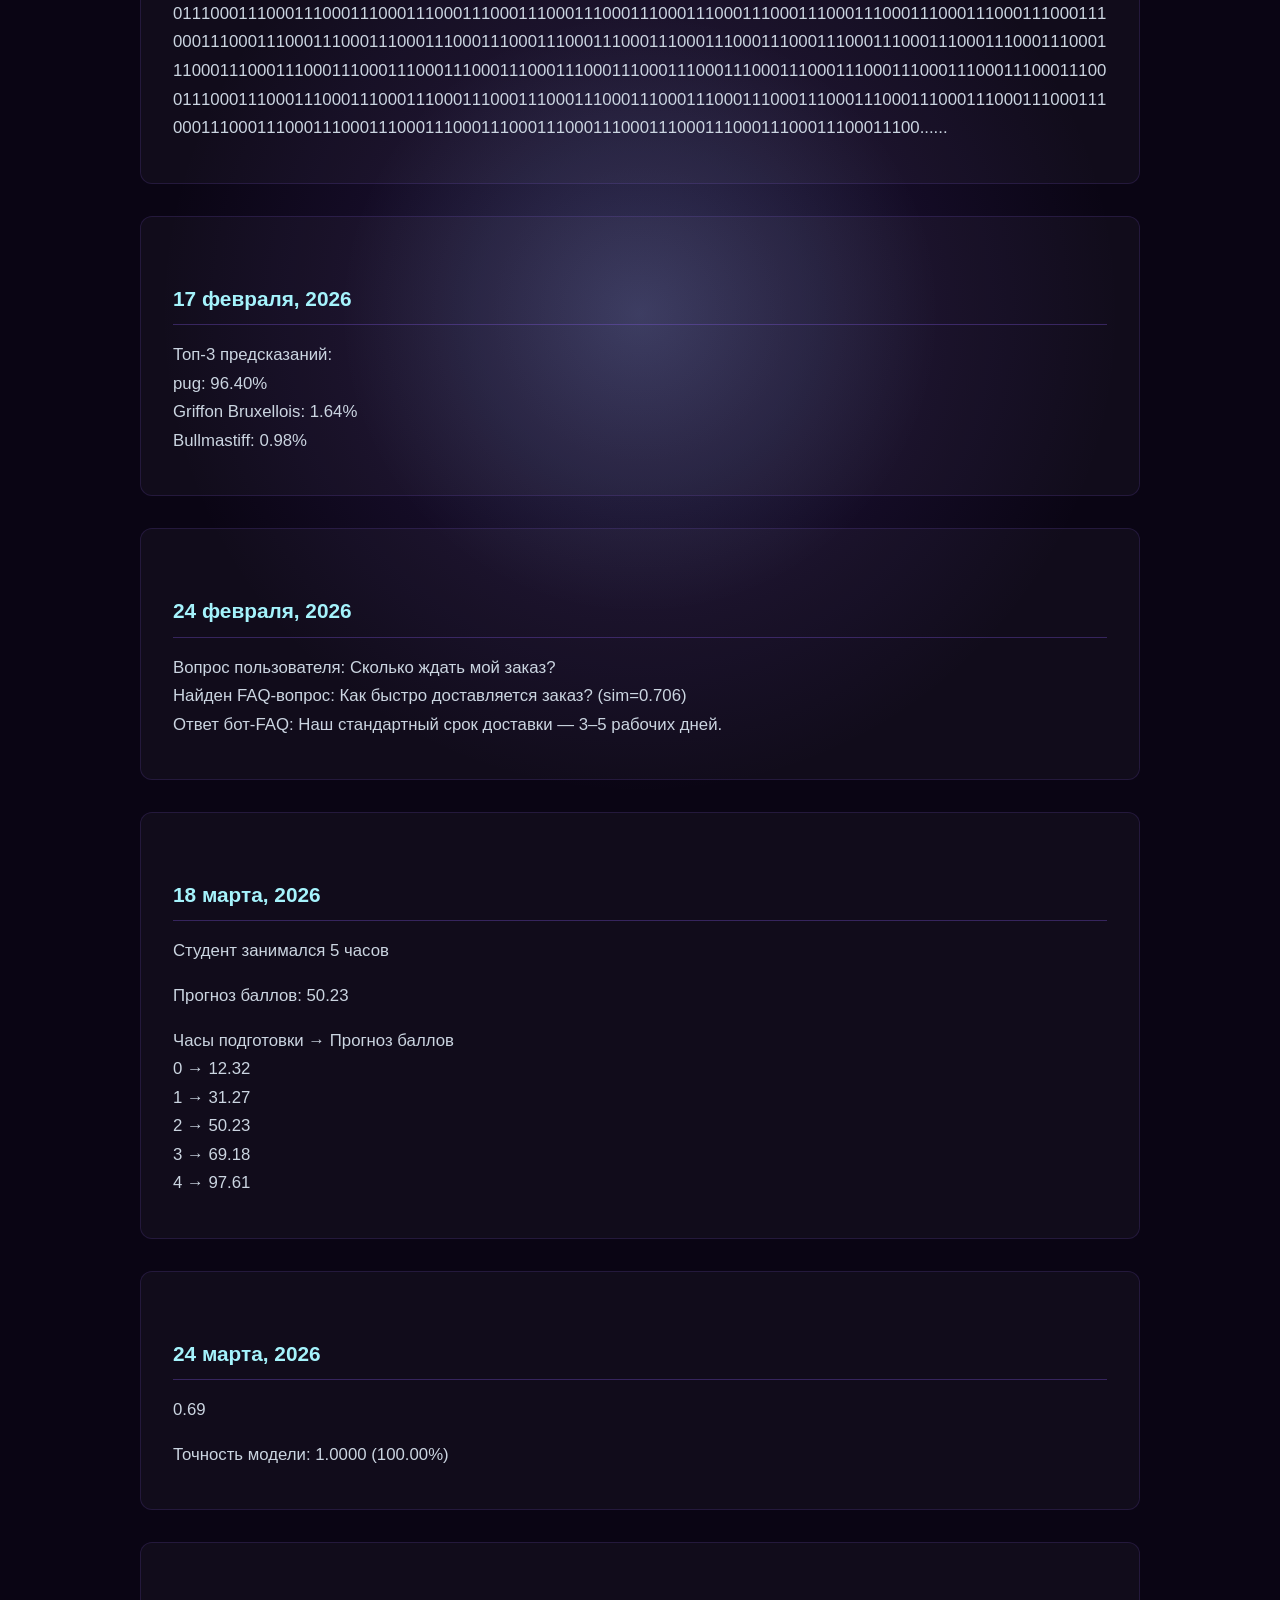
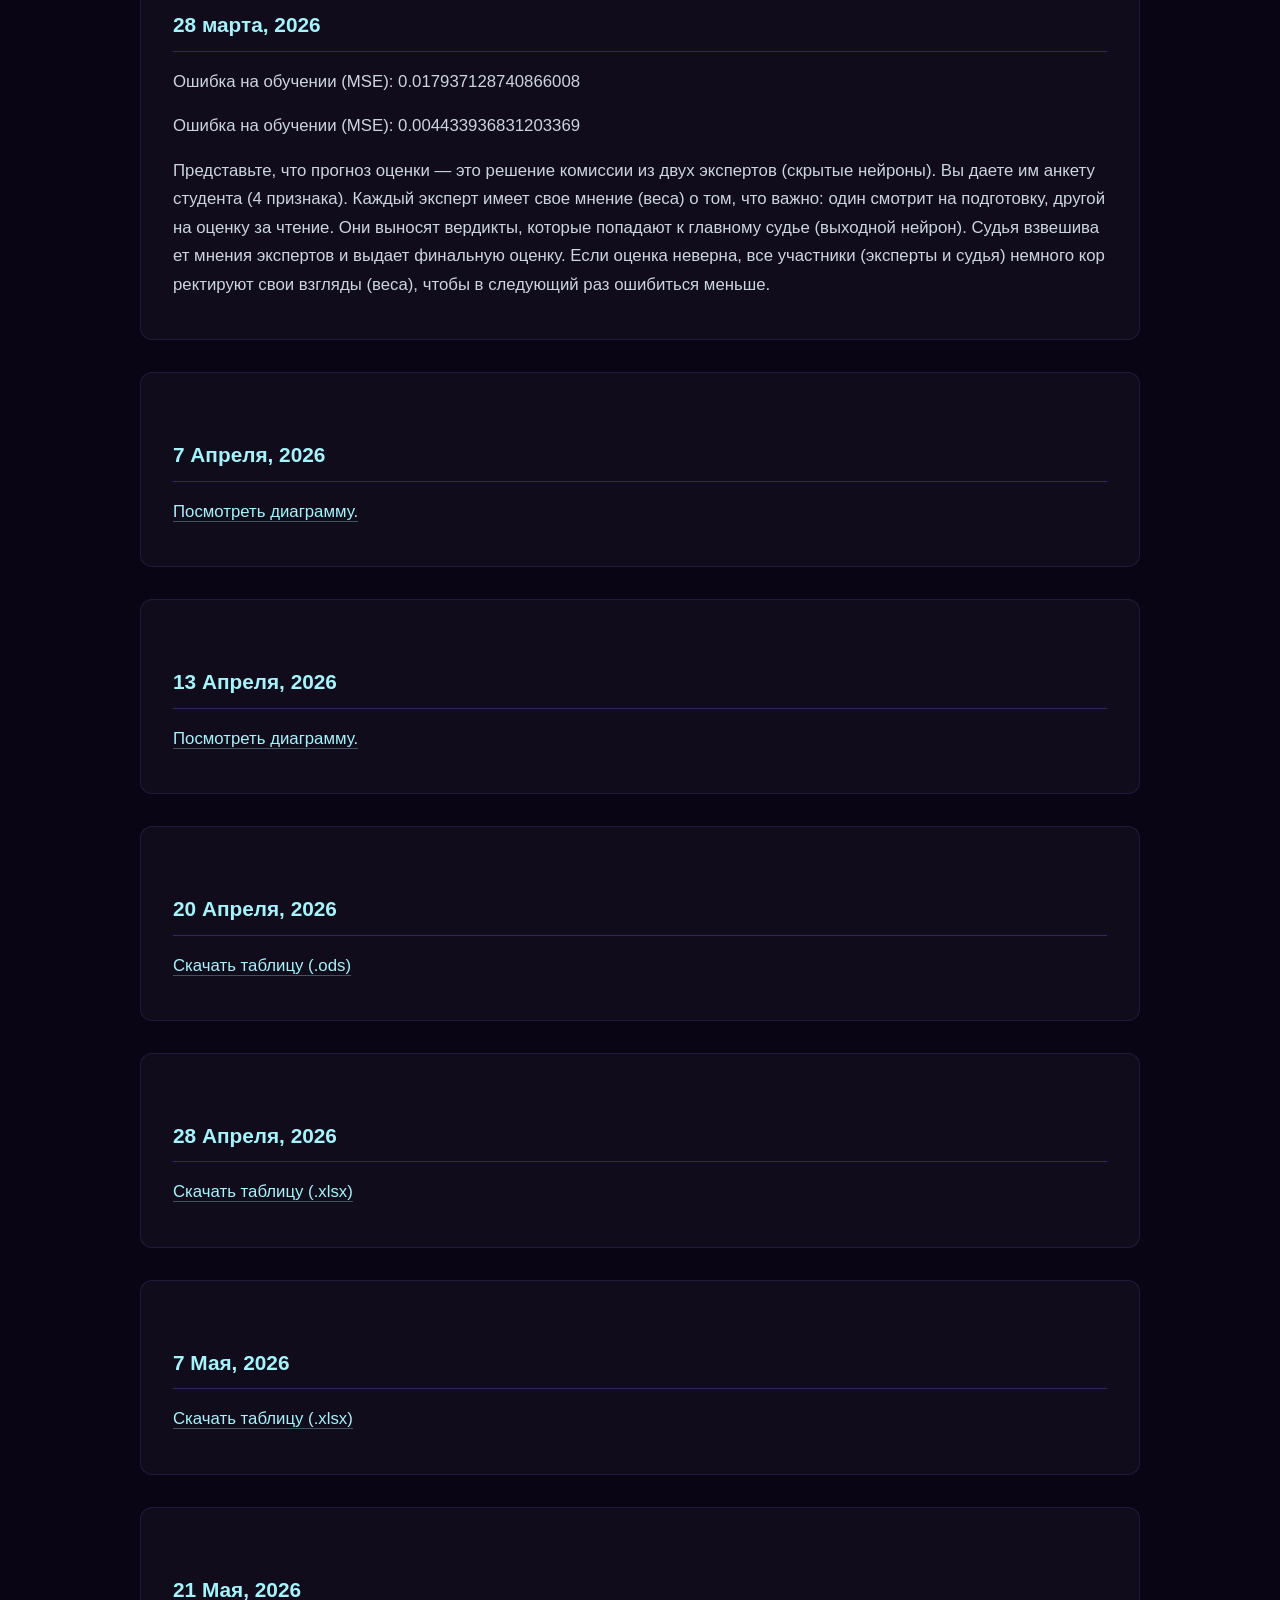
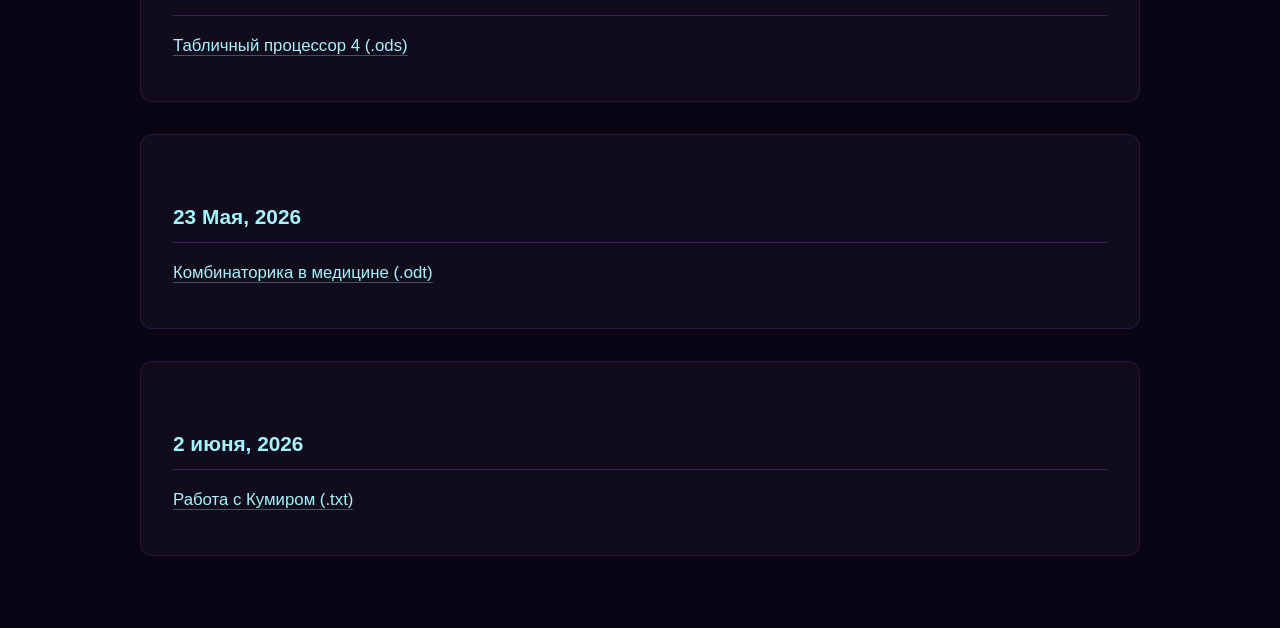
==== commit 062673d0: "Update index.html" ====
--- a/index.html
+++ b/index.html
@@ -5,183 +5,317 @@
   <meta name="viewport" content="width=device-width, initial-scale=1.0">
   <title>Мой блог</title>
   <style>
-    /* Общие настройки страницы */
+    /* 1. Интерактивный фон, реагирующий на курсор */
     body {
       margin: 0;
       padding: 40px 20px;
       min-height: 100vh;
-      background-color: #0d1117;
+      background-color: #0a0514; /* Очень темный фиолетовый базовый цвет */
+      /* Градиент следует за переменными --mouse-x и --mouse-y */
       background-image: 
-        radial-gradient(circle at 10% 20%, rgba(56, 139, 253, 0.08) 0%, transparent 25%),
-        radial-gradient(circle at 90% 80%, rgba(139, 92, 246, 0.08) 0%, transparent 25%);
-      color: #c9d1d9;
+        radial-gradient(600px circle at var(--mouse-x, 50%) var(--mouse-y, 50%), rgba(165, 243, 252, 0.15) 0%, transparent 50%),
+        radial-gradient(800px circle at var(--mouse-x, 50%) var(--mouse-y, 50%), rgba(139, 92, 246, 0.2) 0%, transparent 60%);
+      color: #e2e8f0;
       font-family: -apple-system, BlinkMacSystemFont, "Segoe UI", Roboto, Helvetica, Arial, sans-serif;
       line-height: 1.7;
+      overflow-x: hidden;
+    }
+
+    /* Контейнер для текста (широкий и удобный) */
+    .container {
       max-width: 1000px;
-      margin-left: auto;
-      margin-right: auto;
+      margin: 0 auto;
+      position: relative;
+      z-index: 10; /* Поверх огоньков */
     }
 
     h1 {
       text-align: center;
-      font-size: clamp(2rem, 5vw, 3.5rem);
-      font-weight: 700;
-      color: #ffffff;
+      font-size: clamp(2.5rem, 6vw, 4rem);
+      font-weight: 800;
+      background: linear-gradient(135deg, #a5f3fc, #c084fc, #a5f3fc);
+      background-size: 200% auto;
+      -webkit-background-clip: text;
+      background-clip: text;
+      color: transparent;
+      animation: gradientText 5s ease infinite;
       margin-bottom: 3rem;
-      letter-spacing: -0.5px;
+      letter-spacing: -1px;
+    }
+
+    @keyframes gradientText {
+      0% { background-position: 0% center; }
+      50% { background-position: 100% center; }
+      100% { background-position: 0% center; }
     }
 
     h2 {
-      font-size: 1.25rem;
+      font-size: 1.3rem;
       font-weight: 600;
-      color: #58a6ff;
+      color: #a5f3fc; /* Светло-голубой */
       margin-top: 2.5rem;
       margin-bottom: 1rem;
       padding-bottom: 0.5rem;
-      border-bottom: 1px solid #30363d;
+      border-bottom: 1px solid rgba(139, 92, 246, 0.3);
     }
 
     p {
       margin: 1rem 0;
       font-size: 1.05rem;
-      overflow-wrap: break-word; /* Защита от разъезжания длинного кода */
-      word-break: break-all;
+      color: #cbd5e1;
+      overflow-wrap: break-word;
+      word-break: break-all; /* Защита от длинных строк кода */
+    }
+
+    /* Карточки записей (полупрозрачные) */
+    .post-card {
+      background: rgba(255, 255, 255, 0.03);
+      border: 1px solid rgba(139, 92, 246, 0.15);
+      border-radius: 12px;
+      padding: 1.5rem 2rem;
+      margin-bottom: 2rem;
+      transition: all 0.3s ease;
+    }
+
+    .post-card:hover {
+      background: rgba(255, 255, 255, 0.06);
+      border-color: rgba(165, 243, 252, 0.4);
+      transform: translateY(-3px);
+      box-shadow: 0 10px 30px rgba(139, 92, 246, 0.1);
     }
 
     blockquote {
       margin: 1.5rem 0;
       padding: 1rem 1.5rem;
-      border-left: 4px solid #58a6ff;
-      background: rgba(56, 139, 253, 0.05);
+      border-left: 4px solid #c084fc; /* Фиолетовый акцент */
+      background: rgba(192, 132, 252, 0.05);
       border-radius: 0 8px 8px 0;
       font-style: italic;
-      color: #8b949e;
+      color: #e9d5ff;
     }
 
     blockquote.q {
-      border-left-color: #d2a8ff;
-      background: rgba(210, 168, 255, 0.05);
-      color: #d2a8ff;
+      border-left-color: #a5f3fc; /* Голубой акцент для особых цитат */
+      background: rgba(165, 243, 252, 0.05);
+      color: #a5f3fc;
       font-weight: 500;
     }
 
     a {
-      color: #58a6ff;
+      color: #a5f3fc;
       text-decoration: none;
-      border-bottom: 1px solid rgba(88, 166, 255, 0.3);
+      border-bottom: 1px solid rgba(165, 243, 252, 0.3);
       transition: all 0.2s ease;
     }
 
     a:hover {
-      color: #79c0ff;
-      border-bottom-color: #79c0ff;
-      background: rgba(88, 166, 255, 0.1);
+      color: #ffffff;
+      border-bottom-color: #ffffff;
+      text-shadow: 0 0 8px rgba(165, 243, 252, 0.6);
     }
 
     img {
       max-width: 100%;
       height: auto;
       border-radius: 8px;
-      border: 1px solid #30363d;
+      border: 1px solid rgba(139, 92, 246, 0.3);
       margin: 1.5rem 0;
-      box-shadow: 0 4px 12px rgba(0, 0, 0, 0.3);
-    }
-
+      box-shadow: 0 4px 15px rgba(0, 0, 0, 0.4);
+    }
+
+    /* 2. Падающие огоньки (искры) */
+    .spark {
+      position: fixed;
+      top: -10px;
+      width: 4px;
+      height: 4px;
+      background: radial-gradient(circle, #ffffff, #fbbf24, transparent);
+      border-radius: 50%;
+      pointer-events: none; /* Чтобы не мешали кликать */
+      z-index: 1;
+      opacity: 0;
+      box-shadow: 0 0 8px 2px rgba(251, 191, 36, 0.6);
+      animation: fall var(--duration) linear infinite;
+      animation-delay: var(--delay);
+      left: var(--left);
+    }
+
+    @keyframes fall {
+      0% {
+        transform: translateY(-10vh) translateX(0);
+        opacity: 0;
+      }
+      10% {
+        opacity: 1;
+      }
+      90% {
+        opacity: 0.8;
+      }
+      100% {
+        transform: translateY(110vh) translateX(30px); /* Легкое смещение вбок */
+        opacity: 0;
+      }
+    }
+
+    /* Адаптивность для телефонов */
     @media (max-width: 600px) {
       body { padding: 20px 15px; }
-      h1 { font-size: 2rem; }
-      h2 { font-size: 1.1rem; }
+      h1 { font-size: 2.2rem; }
+      .post-card { padding: 1.2rem; }
     }
   </style>
 </head>
 <body>
 
-  <h1>Мой блог</h1>
-
-  <h2>1 сентября, 2025</h2>
-  <blockquote class="q">Путешествие в тысячу миль начинается с одного шага (Лао Цзы)</blockquote>
-  <blockquote>Путешествие в тысячу миль начинается с одного шага (Лао Цзы)</blockquote>
-  <p>Оставляю в прошлом скучную неинтересную локальную файловую систему ради Всемирной паутины.</p>
-  <p>
-    <a href="https://github.com/AdeptMushroom/dem.github.io/blob/main/krossvordEN.html">Call us (EN)</a> | 
-    <a href="https://github.com/AdeptMushroom/dem.github.io/blob/main/krossvordRU.html">Call us (RU)</a>
-  </p>
-
-  <h2>15 октября, 2025</h2>
-  <p>Я сделала Новогодние кроссворды для сайта <a href="http://mariavolkova1111.github.io/dem.github.io/" title="Блог моего друга">Сайт моего друга</a></p>
-
-  <h2>5 декабря, 2025</h2>
-  <img src="Icons/balloons.png" alt="Новый год">
-  <p>Поздравление с Наступающим 2026 годом читайте <a href="Congratulations2026.html">здесь.</a></p>
-
-  <h2>13 января, 2026</h2>
-  <p>Доменное имя <strong>adeptmushroom.github.io</strong></p>
-  <p><strong><a href="mailto:anashkina.dm@gmail.com">Напишите мне</a></strong></p>
-
-  <h2>16 января, 2026</h2>
-  <p>Ключи: а) АПЕЛЬСИН→САЦЬНВЩЮ: k=18; б) АБРИКОС→ЫЬЛГЕЙМ: k=27</p>
-  <p>Расшифровка: а) ФХНЗКЧ→ПРИВЕТ (k=5); б) ЦЩЕБФ→ВЕСНА (k=20)</p>
-  <p>АНАШКИНА (k=10): КЧКВФТЧК</p>
-
-  <h2>20 января, 2026</h2>
-  <p>Открытый ключ: (55, 3) им можно зашифровать</p>
-  <p>Закрытый ключ: (55, 27) им можно расшифровать</p>
-  <p>Реальная n в десятичных 700=[base64]......</p>
-  <p>Реальная n в двоичной 700=[base64]......<think></p>
-
-  <h2>17 февраля, 2026</h2>
-  <p>Топ-3 предсказаний:<br>
-  pug: 96.40%<br>
-  Griffon Bruxellois: 1.64%<br>
-  Bullmastiff: 0.98%</p>
-
-  <h2>24 февраля, 2026</h2>
-  <p>Вопрос пользователя: Сколько ждать мой заказ?<br>
-  Найден FAQ-вопрос: Как быстро доставляется заказ? (sim=0.706)<br>
-  Ответ бот-FAQ: Наш стандартный срок доставки — 3–5 рабочих дней.</p>
-
-  <h2>18 марта, 2026</h2>
-  <p>Студент занимался 5 часов</p>
-  <p>Прогноз баллов: 50.23</p>
-  <p>Часы подготовки → Прогноз баллов<br>
-  0 → 12.32<br>
-  1 → 31.27<br>
-  2 → 50.23<br>
-  3 → 69.18<br>
-  4 → 97.61</p>
-
-  <h2>24 марта, 2026</h2>
-  <p>0.69</p>
-  <p>Точность модели: 1.0000 (100.00%)</p>
-
-  <h2>28 марта, 2026</h2>
-  <p>Ошибка на обучении (MSE): 0.017937128740866008</p>
-  <p>Ошибка на обучении (MSE): 0.004433936831203369</p>
-  <p>Представьте, что прогноз оценки — это решение комиссии из двух экспертов (скрытые нейроны). Вы даете им анкету студента (4 признака). Каждый эксперт имеет свое мнение (веса) о том, что важно: один смотрит на подготовку, другой на оценку за чтение. Они выносят вердикты, которые попадают к главному судье (выходной нейрон). Судья взвешивает мнения экспертов и выдает финальную оценку. Если оценка неверна, все участники (эксперты и судья) немного корректируют свои взгляды (веса), чтобы в следующий раз ошибиться меньше.</p>
-
-  <h2>7 Апреля, 2026</h2>
-  <p><a href="Диаграмма без названия.drawio(2).png">Посмотреть диаграмму.</a></p>
-
-  <h2>13 Апреля, 2026</h2>
-  <p><a href="ВМО1.drawio.png">Посмотреть диаграмму.</a></p>
-
-  <h2>20 Апреля, 2026</h2>
-  <p><a href="109Л.ods">Скачать таблицу (.ods)</a></p>
-
-  <h2>28 Апреля, 2026</h2>
-  <p><a href="Новая таблица 1.xlsx">Скачать таблицу (.xlsx)</a></p>
-
-  <h2>7 Мая, 2026</h2>
-  <p><a href="табл 7 мая .xlsx">Скачать таблицу (.xlsx)</a></p>
-
-  <h2>21 Мая, 2026</h2>
-  <p><a href="Таблица LibreOffice 1 21мая.ods">Табличный процессор 4 (.ods)</a></p>
-
-  <h2>23 Мая, 2026</h2>
-  <p><a href="23 мая.odt">Комбинаторика в медицине (.odt)</a></p>
-
-  <h2>2 июня, 2026</h2>
-  <p><a href="output-all.txt">Работа с Кумиром (.txt)</a></p>
+  <!-- Падающие огоньки (12 штук, хаотично разбросаны по ширине и времени) -->
+  <span class="spark" style="--left: 5%; --duration: 12s; --delay: 0s;"></span>
+  <span class="spark" style="--left: 15%; --duration: 15s; --delay: 3s;"></span>
+  <span class="spark" style="--left: 28%; --duration: 10s; --delay: 7s;"></span>
+  <span class="spark" style="--left: 42%; --duration: 14s; --delay: 1s;"></span>
+  <span class="spark" style="--left: 55%; --duration: 11s; --delay: 5s;"></span>
+  <span class="spark" style="--left: 67%; --duration: 16s; --delay: 9s;"></span>
+  <span class="spark" style="--left: 78%; --duration: 13s; --delay: 2s;"></span>
+  <span class="spark" style="--left: 85%; --duration: 10s; --delay: 6s;"></span>
+  <span class="spark" style="--left: 92%; --duration: 14s; --delay: 4s;"></span>
+  <span class="spark" style="--left: 35%; --duration: 18s; --delay: 8s;"></span>
+  <span class="spark" style="--left: 10%; --duration: 12s; --delay: 10s;"></span>
+  <span class="spark" style="--left: 60%; --duration: 15s; --delay: 11s;"></span>
+
+  <div class="container">
+    <h1>Мой блог</h1>
+
+    <div class="post-card">
+      <h2>1 сентября, 2025</h2>
+      <blockquote class="q">Путешествие в тысячу миль начинается с одного шага (Лао Цзы)</blockquote>
+      <blockquote>Путешествие в тысячу миль начинается с одного шага (Лао Цзы)</blockquote>
+      <p>Оставляю в прошлом скучную неинтересную локальную файловую систему ради Всемирной паутины.</p>
+      <p>
+        <a href="https://github.com/AdeptMushroom/dem.github.io/blob/main/krossvordEN.html">Call us (EN)</a> | 
+        <a href="https://github.com/AdeptMushroom/dem.github.io/blob/main/krossvordRU.html">Call us (RU)</a>
+      </p>
+    </div>
+
+    <div class="post-card">
+      <h2>15 октября, 2025</h2>
+      <p>Я сделала Новогодние кроссворды для сайта <a href="http://mariavolkova1111.github.io/dem.github.io/" title="Блог моего друга">Сайт моего друга</a></p>
+    </div>
+
+    <div class="post-card">
+      <h2>5 декабря, 2025</h2>
+      <img src="Icons/balloons.png" alt="Новый год">
+      <p>Поздравление с Наступающим 2026 годом читайте <a href="Congratulations2026.html">здесь.</a></p>
+    </div>
+
+    <div class="post-card">
+      <h2>13 января, 2026</h2>
+      <p>Доменное имя <strong>adeptmushroom.github.io</strong></p>
+      <p><strong><a href="mailto:anashkina.dm@gmail.com">Напишите мне</a></strong></p>
+    </div>
+
+    <div class="post-card">
+      <h2>16 января, 2026</h2>
+      <p>Ключи: а) АПЕЛЬСИН→САЦЬНВЩЮ: k=18; б) АБРИКОС→ЫЬЛГЕЙМ: k=27</p>
+      <p>Расшифровка: а) ФХНЗКЧ→ПРИВЕТ (k=5); б) ЦЩЕБФ→ВЕСНА (k=20)</p>
+      <p>АНАШКИНА (k=10): КЧКВФТЧК</p>
+    </div>
+
+    <div class="post-card">
+      <h2>20 января, 2026</h2>
+      <p>Открытый ключ: (55, 3) им можно зашифровать</p>
+      <p>Закрытый ключ: (55, 27) им можно расшифровать</p>
+      <p>Реальная n в десятичных 700=[base64]......</p>
+      <p>Реальная n в двоичной 700=[base64]......<think></p>
+    </div>
+
+    <div class="post-card">
+      <h2>17 февраля, 2026</h2>
+      <p>Топ-3 предсказаний:<br>
+      pug: 96.40%<br>
+      Griffon Bruxellois: 1.64%<br>
+      Bullmastiff: 0.98%</p>
+    </div>
+
+    <div class="post-card">
+      <h2>24 февраля, 2026</h2>
+      <p>Вопрос пользователя: Сколько ждать мой заказ?<br>
+      Найден FAQ-вопрос: Как быстро доставляется заказ? (sim=0.706)<br>
+      Ответ бот-FAQ: Наш стандартный срок доставки — 3–5 рабочих дней.</p>
+    </div>
+
+    <div class="post-card">
+      <h2>18 марта, 2026</h2>
+      <p>Студент занимался 5 часов</p>
+      <p>Прогноз баллов: 50.23</p>
+      <p>Часы подготовки → Прогноз баллов<br>
+      0 → 12.32<br>
+      1 → 31.27<br>
+      2 → 50.23<br>
+      3 → 69.18<br>
+      4 → 97.61</p>
+    </div>
+
+    <div class="post-card">
+      <h2>24 марта, 2026</h2>
+      <p>0.69</p>
+      <p>Точность модели: 1.0000 (100.00%)</p>
+    </div>
+
+    <div class="post-card">
+      <h2>28 марта, 2026</h2>
+      <p>Ошибка на обучении (MSE): 0.017937128740866008</p>
+      <p>Ошибка на обучении (MSE): 0.004433936831203369</p>
+      <p>Представьте, что прогноз оценки — это решение комиссии из двух экспертов (скрытые нейроны). Вы даете им анкету студента (4 признака). Каждый эксперт имеет свое мнение (веса) о том, что важно: один смотрит на подготовку, другой на оценку за чтение. Они выносят вердикты, которые попадают к главному судье (выходной нейрон). Судья взвешивает мнения экспертов и выдает финальную оценку. Если оценка неверна, все участники (эксперты и судья) немного корректируют свои взгляды (веса), чтобы в следующий раз ошибиться меньше.</p>
+    </div>
+
+    <div class="post-card">
+      <h2>7 Апреля, 2026</h2>
+      <p><a href="Диаграмма без названия.drawio(2).png">Посмотреть диаграмму.</a></p>
+    </div>
+
+    <div class="post-card">
+      <h2>13 Апреля, 2026</h2>
+      <p><a href="ВМО1.drawio.png">Посмотреть диаграмму.</a></p>
+    </div>
+
+    <div class="post-card">
+      <h2>20 Апреля, 2026</h2>
+      <p><a href="109Л.ods">Скачать таблицу (.ods)</a></p>
+    </div>
+
+    <div class="post-card">
+      <h2>28 Апреля, 2026</h2>
+      <p><a href="Новая таблица 1.xlsx">Скачать таблицу (.xlsx)</a></p>
+    </div>
+
+    <div class="post-card">
+      <h2>7 Мая, 2026</h2>
+      <p><a href="табл 7 мая .xlsx">Скачать таблицу (.xlsx)</a></p>
+    </div>
+
+    <div class="post-card">
+      <h2>21 Мая, 2026</h2>
+      <p><a href="Таблица LibreOffice 1 21мая.ods">Табличный процессор 4 (.ods)</a></p>
+    </div>
+
+    <div class="post-card">
+      <h2>23 Мая, 2026</h2>
+      <p><a href="23 мая.odt">Комбинаторика в медицине (.odt)</a></p>
+    </div>
+
+    <div class="post-card">
+      <h2>2 июня, 2026</h2>
+      <p><a href="output-all.txt">Работа с Кумиром (.txt)</a></p>
+    </div>
+
+  </div>
+
+  <!-- Скрипт для отслеживания курсора (делает фон интерактивным) -->
+  <script>
+    document.addEventListener('mousemove', (e) => {
+      document.body.style.setProperty('--mouse-x', e.clientX + 'px');
+      document.body.style.setProperty('--mouse-y', e.clientY + 'px');
+    });
+  </script>
 
 </body>
 </html>
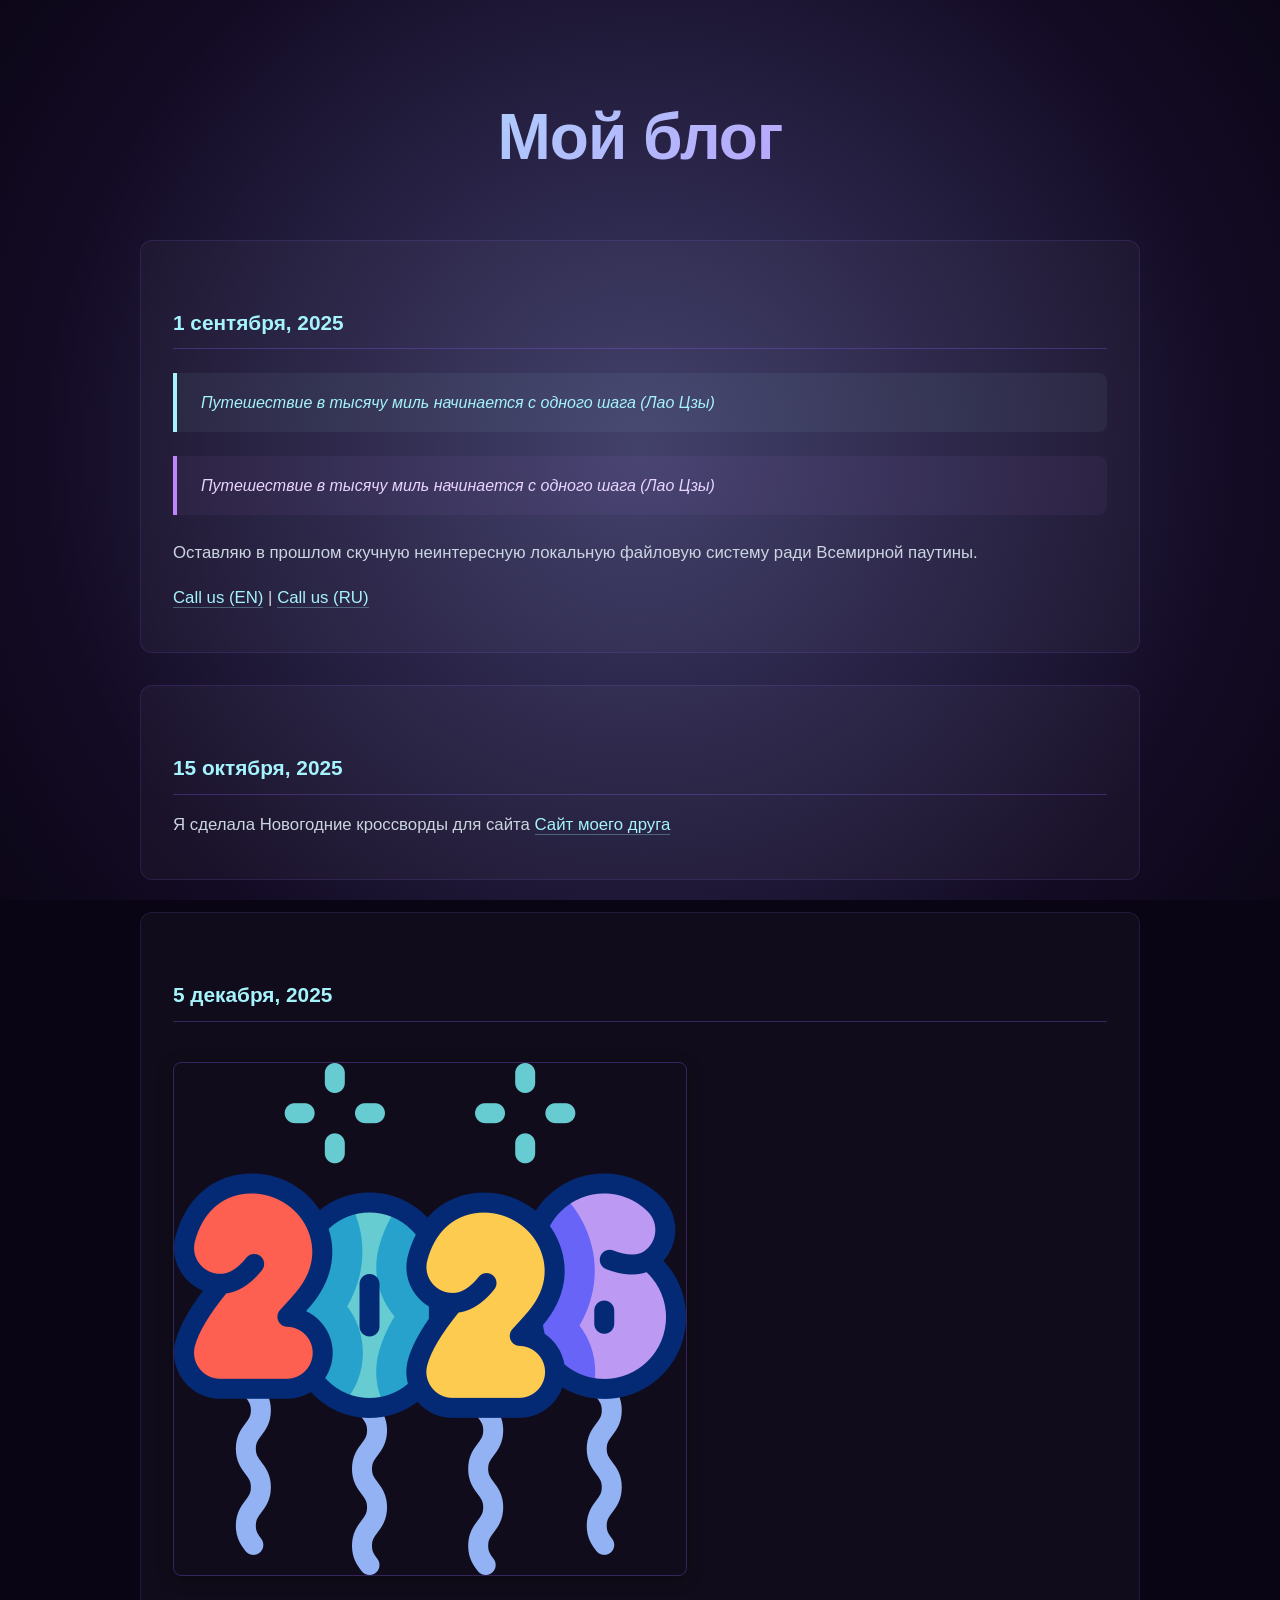
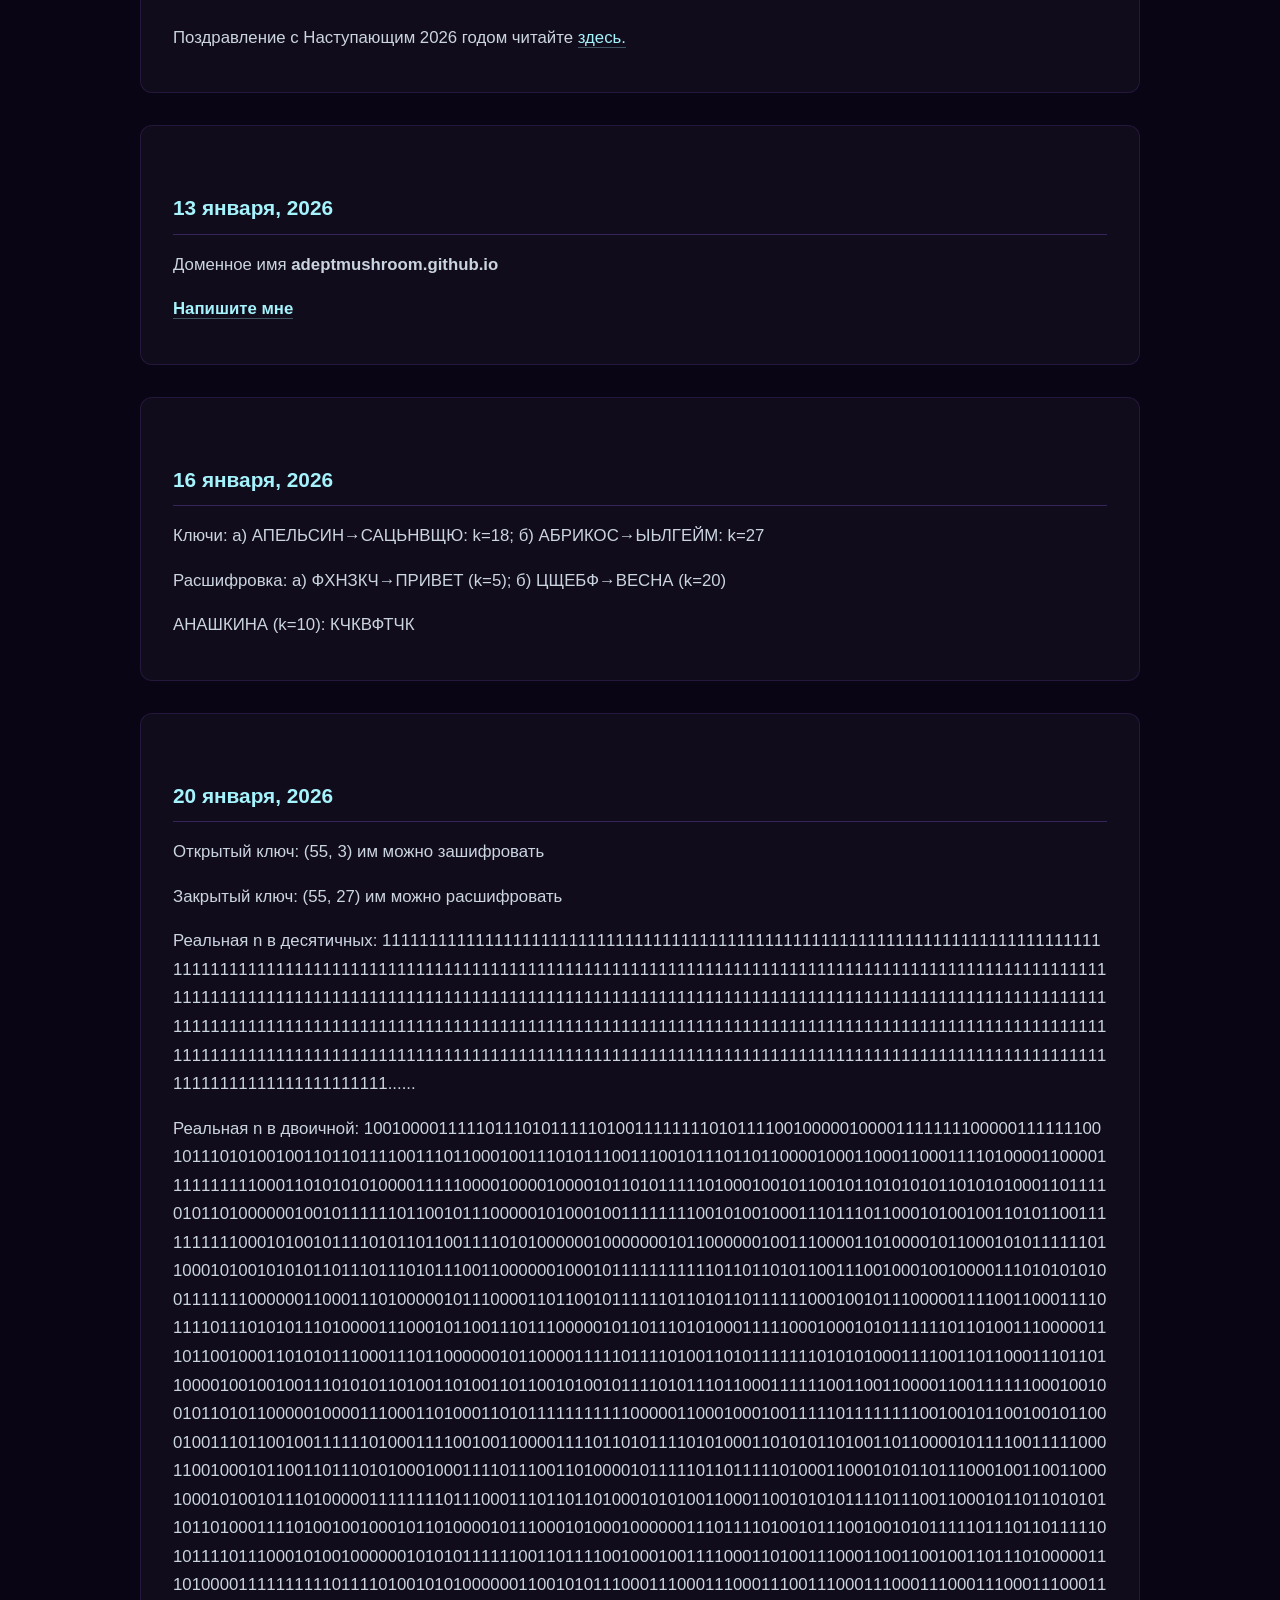
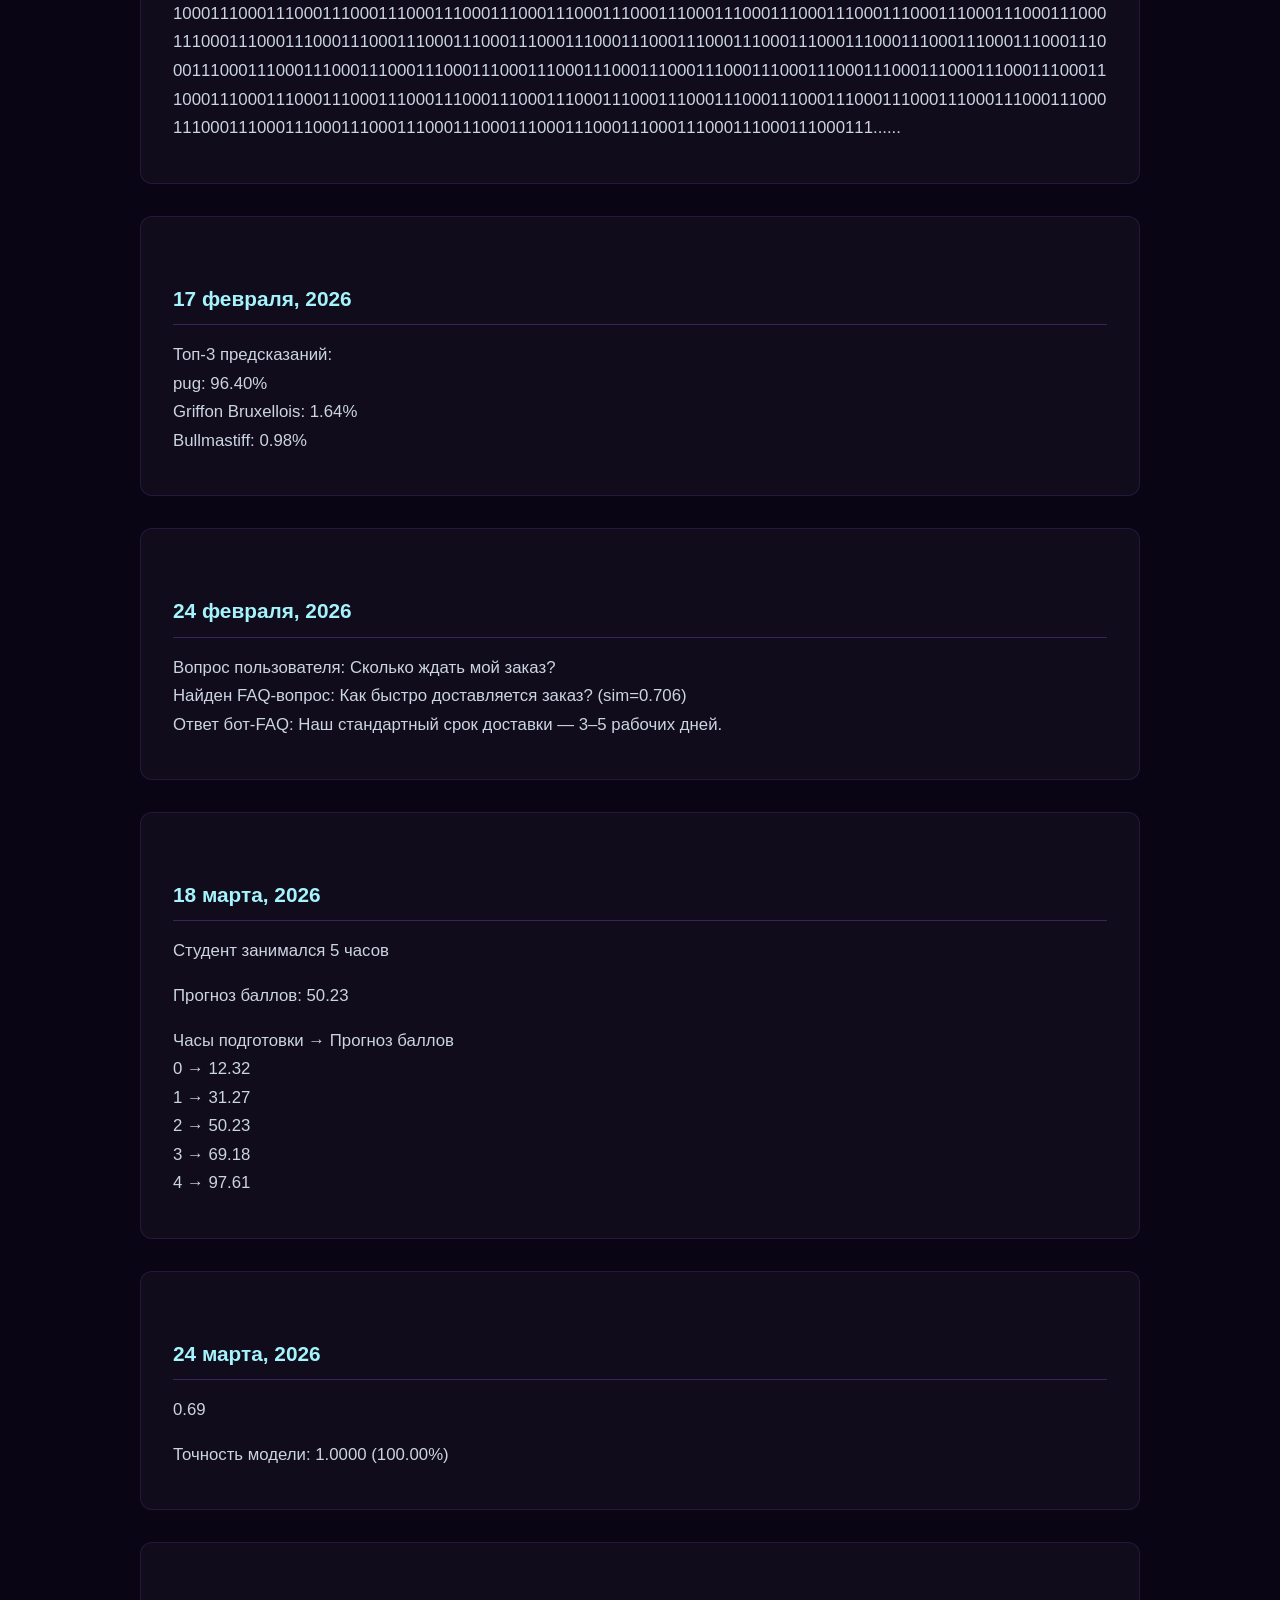
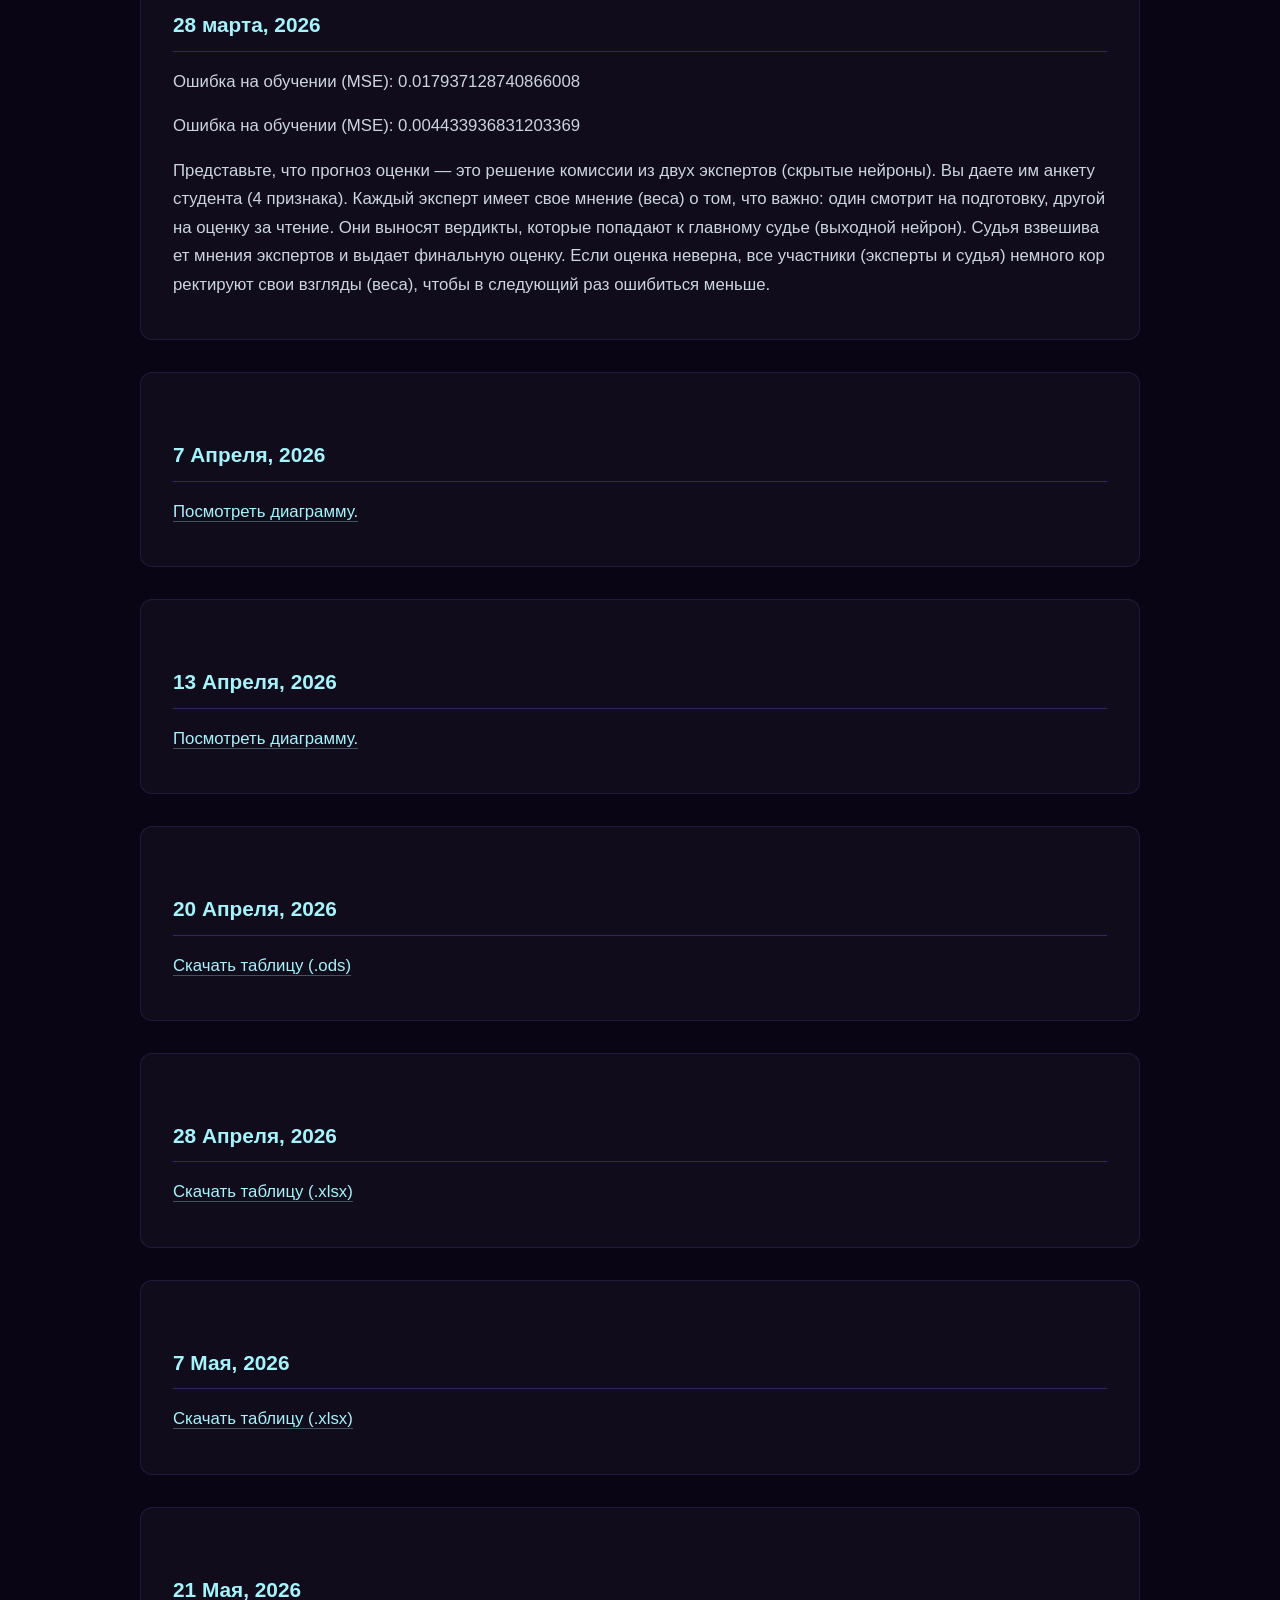
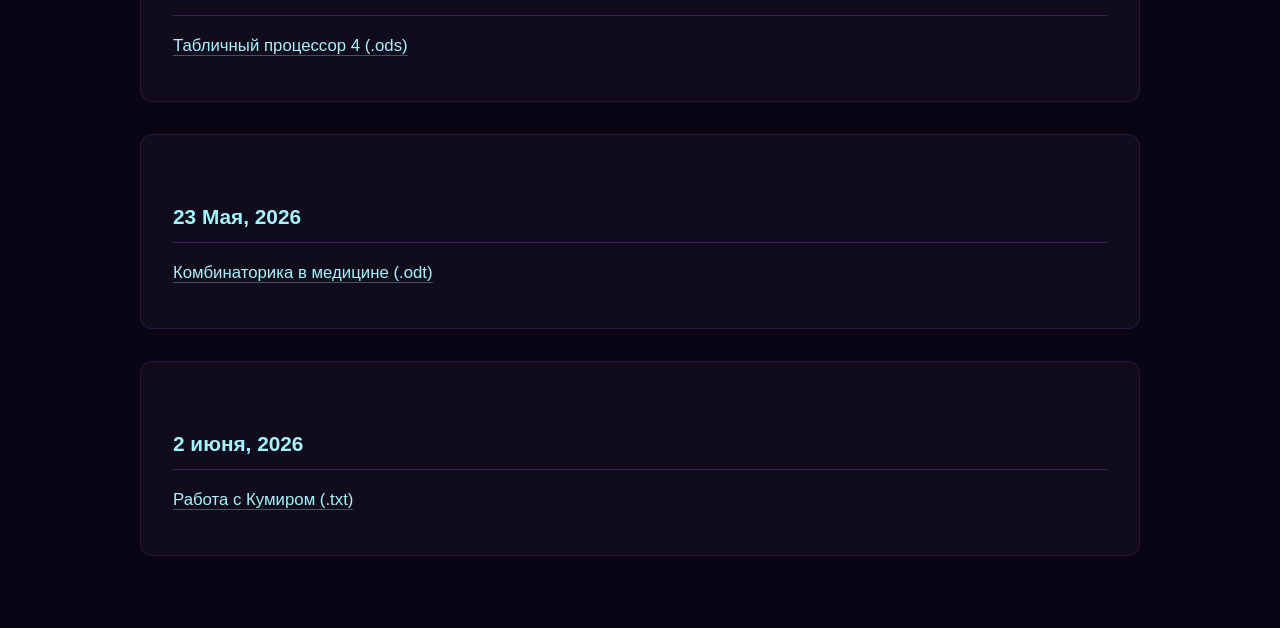
==== commit 1d7288e7: "Update index.html" ====
--- a/index.html
+++ b/index.html
@@ -5,28 +5,32 @@
   <meta name="viewport" content="width=device-width, initial-scale=1.0">
   <title>Мой блог</title>
   <style>
-    /* 1. Интерактивный фон, реагирующий на курсор */
+    /* 1. Интерактивный фон, работающий ВЕЗДЕ */
     body {
       margin: 0;
       padding: 40px 20px;
       min-height: 100vh;
-      background-color: #0a0514; /* Очень темный фиолетовый базовый цвет */
-      /* Градиент следует за переменными --mouse-x и --mouse-y */
+      background-color: #0a0514;
+      
+      /* ВОЛШЕБНОЕ СВОЙСТВО: фиксирует фон относительно экрана, а не страницы */
+      background-attachment: fixed; 
+      
+      /* УВЕЛИЧЕННЫЙ размер градиента для мощного свечения */
       background-image: 
-        radial-gradient(600px circle at var(--mouse-x, 50%) var(--mouse-y, 50%), rgba(165, 243, 252, 0.15) 0%, transparent 50%),
-        radial-gradient(800px circle at var(--mouse-x, 50%) var(--mouse-y, 50%), rgba(139, 92, 246, 0.2) 0%, transparent 60%);
+        radial-gradient(1200px circle at var(--mouse-x, 50%) var(--mouse-y, 50%), rgba(165, 243, 252, 0.15) 0%, transparent 50%),
+        radial-gradient(1400px circle at var(--mouse-x, 50%) var(--mouse-y, 50%), rgba(139, 92, 246, 0.25) 0%, transparent 60%);
+        
       color: #e2e8f0;
       font-family: -apple-system, BlinkMacSystemFont, "Segoe UI", Roboto, Helvetica, Arial, sans-serif;
       line-height: 1.7;
       overflow-x: hidden;
     }
 
-    /* Контейнер для текста (широкий и удобный) */
     .container {
       max-width: 1000px;
       margin: 0 auto;
       position: relative;
-      z-index: 10; /* Поверх огоньков */
+      z-index: 10;
     }
 
     h1 {
@@ -52,7 +56,7 @@
     h2 {
       font-size: 1.3rem;
       font-weight: 600;
-      color: #a5f3fc; /* Светло-голубой */
+      color: #a5f3fc;
       margin-top: 2.5rem;
       margin-bottom: 1rem;
       padding-bottom: 0.5rem;
@@ -64,10 +68,9 @@
       font-size: 1.05rem;
       color: #cbd5e1;
       overflow-wrap: break-word;
-      word-break: break-all; /* Защита от длинных строк кода */
-    }
-
-    /* Карточки записей (полупрозрачные) */
+      word-break: break-all;
+    }
+
     .post-card {
       background: rgba(255, 255, 255, 0.03);
       border: 1px solid rgba(139, 92, 246, 0.15);
@@ -87,7 +90,7 @@
     blockquote {
       margin: 1.5rem 0;
       padding: 1rem 1.5rem;
-      border-left: 4px solid #c084fc; /* Фиолетовый акцент */
+      border-left: 4px solid #c084fc;
       background: rgba(192, 132, 252, 0.05);
       border-radius: 0 8px 8px 0;
       font-style: italic;
@@ -95,7 +98,7 @@
     }
 
     blockquote.q {
-      border-left-color: #a5f3fc; /* Голубой акцент для особых цитат */
+      border-left-color: #a5f3fc;
       background: rgba(165, 243, 252, 0.05);
       color: #a5f3fc;
       font-weight: 500;
@@ -123,7 +126,7 @@
       box-shadow: 0 4px 15px rgba(0, 0, 0, 0.4);
     }
 
-    /* 2. Падающие огоньки (искры) */
+    /* 2. Падающие огоньки */
     .spark {
       position: fixed;
       top: -10px;
@@ -131,7 +134,7 @@
       height: 4px;
       background: radial-gradient(circle, #ffffff, #fbbf24, transparent);
       border-radius: 50%;
-      pointer-events: none; /* Чтобы не мешали кликать */
+      pointer-events: none;
       z-index: 1;
       opacity: 0;
       box-shadow: 0 0 8px 2px rgba(251, 191, 36, 0.6);
@@ -141,23 +144,12 @@
     }
 
     @keyframes fall {
-      0% {
-        transform: translateY(-10vh) translateX(0);
-        opacity: 0;
-      }
-      10% {
-        opacity: 1;
-      }
-      90% {
-        opacity: 0.8;
-      }
-      100% {
-        transform: translateY(110vh) translateX(30px); /* Легкое смещение вбок */
-        opacity: 0;
-      }
-    }
-
-    /* Адаптивность для телефонов */
+      0% { transform: translateY(-10vh) translateX(0); opacity: 0; }
+      10% { opacity: 1; }
+      90% { opacity: 0.8; }
+      100% { transform: translateY(110vh) translateX(30px); opacity: 0; }
+    }
+
     @media (max-width: 600px) {
       body { padding: 20px 15px; }
       h1 { font-size: 2.2rem; }
@@ -167,7 +159,7 @@
 </head>
 <body>
 
-  <!-- Падающие огоньки (12 штук, хаотично разбросаны по ширине и времени) -->
+  <!-- Падающие огоньки -->
   <span class="spark" style="--left: 5%; --duration: 12s; --delay: 0s;"></span>
   <span class="spark" style="--left: 15%; --duration: 15s; --delay: 3s;"></span>
   <span class="spark" style="--left: 28%; --duration: 10s; --delay: 7s;"></span>
@@ -223,8 +215,8 @@
       <h2>20 января, 2026</h2>
       <p>Открытый ключ: (55, 3) им можно зашифровать</p>
       <p>Закрытый ключ: (55, 27) им можно расшифровать</p>
-      <p>Реальная n в десятичных 700=[base64]......</p>
-      <p>Реальная n в двоичной 700=[base64]......<think></p>
+      <p>Реальная n в десятичных: [base64]......</p>
+      <p>Реальная n в двоичной: [base64]......<think></p>
     </div>
 
     <div class="post-card">
@@ -309,7 +301,7 @@
 
   </div>
 
-  <!-- Скрипт для отслеживания курсора (делает фон интерактивным) -->
+  <!-- Скрипт для отслеживания курсора -->
   <script>
     document.addEventListener('mousemove', (e) => {
       document.body.style.setProperty('--mouse-x', e.clientX + 'px');
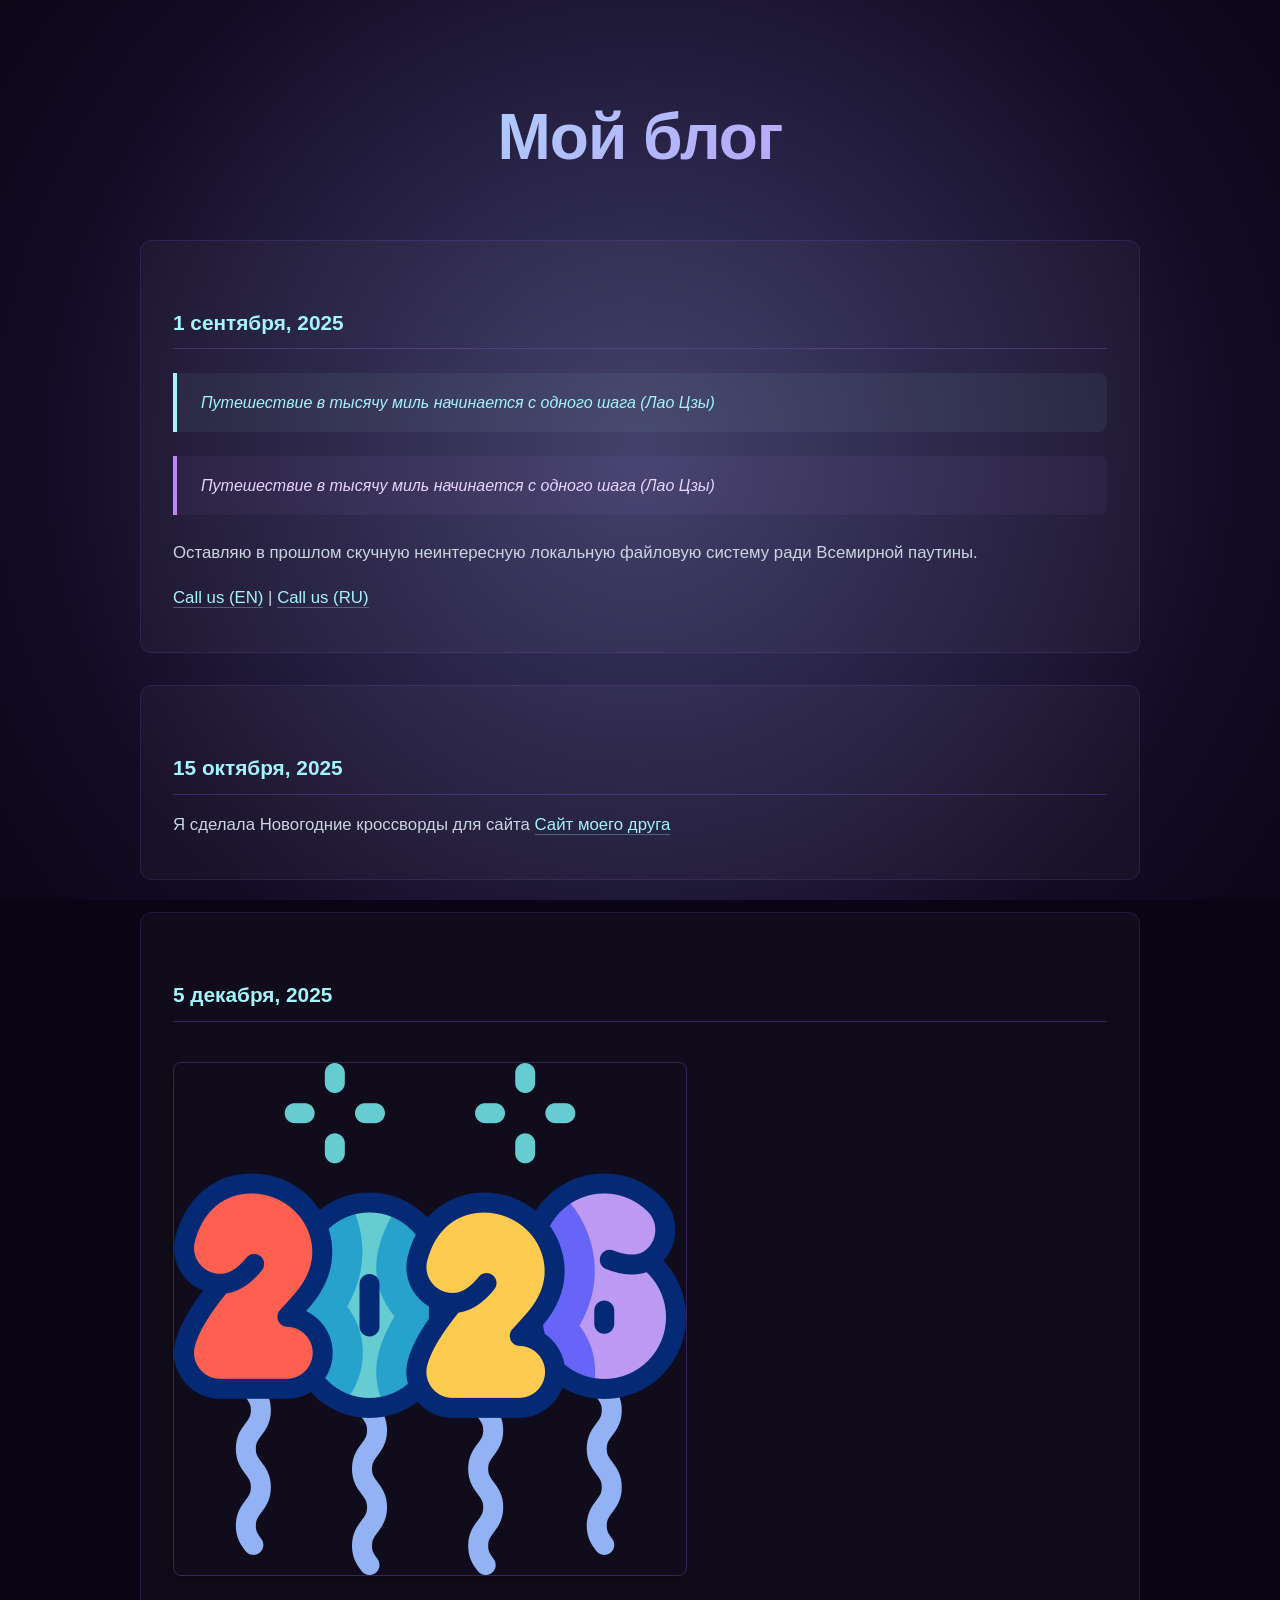
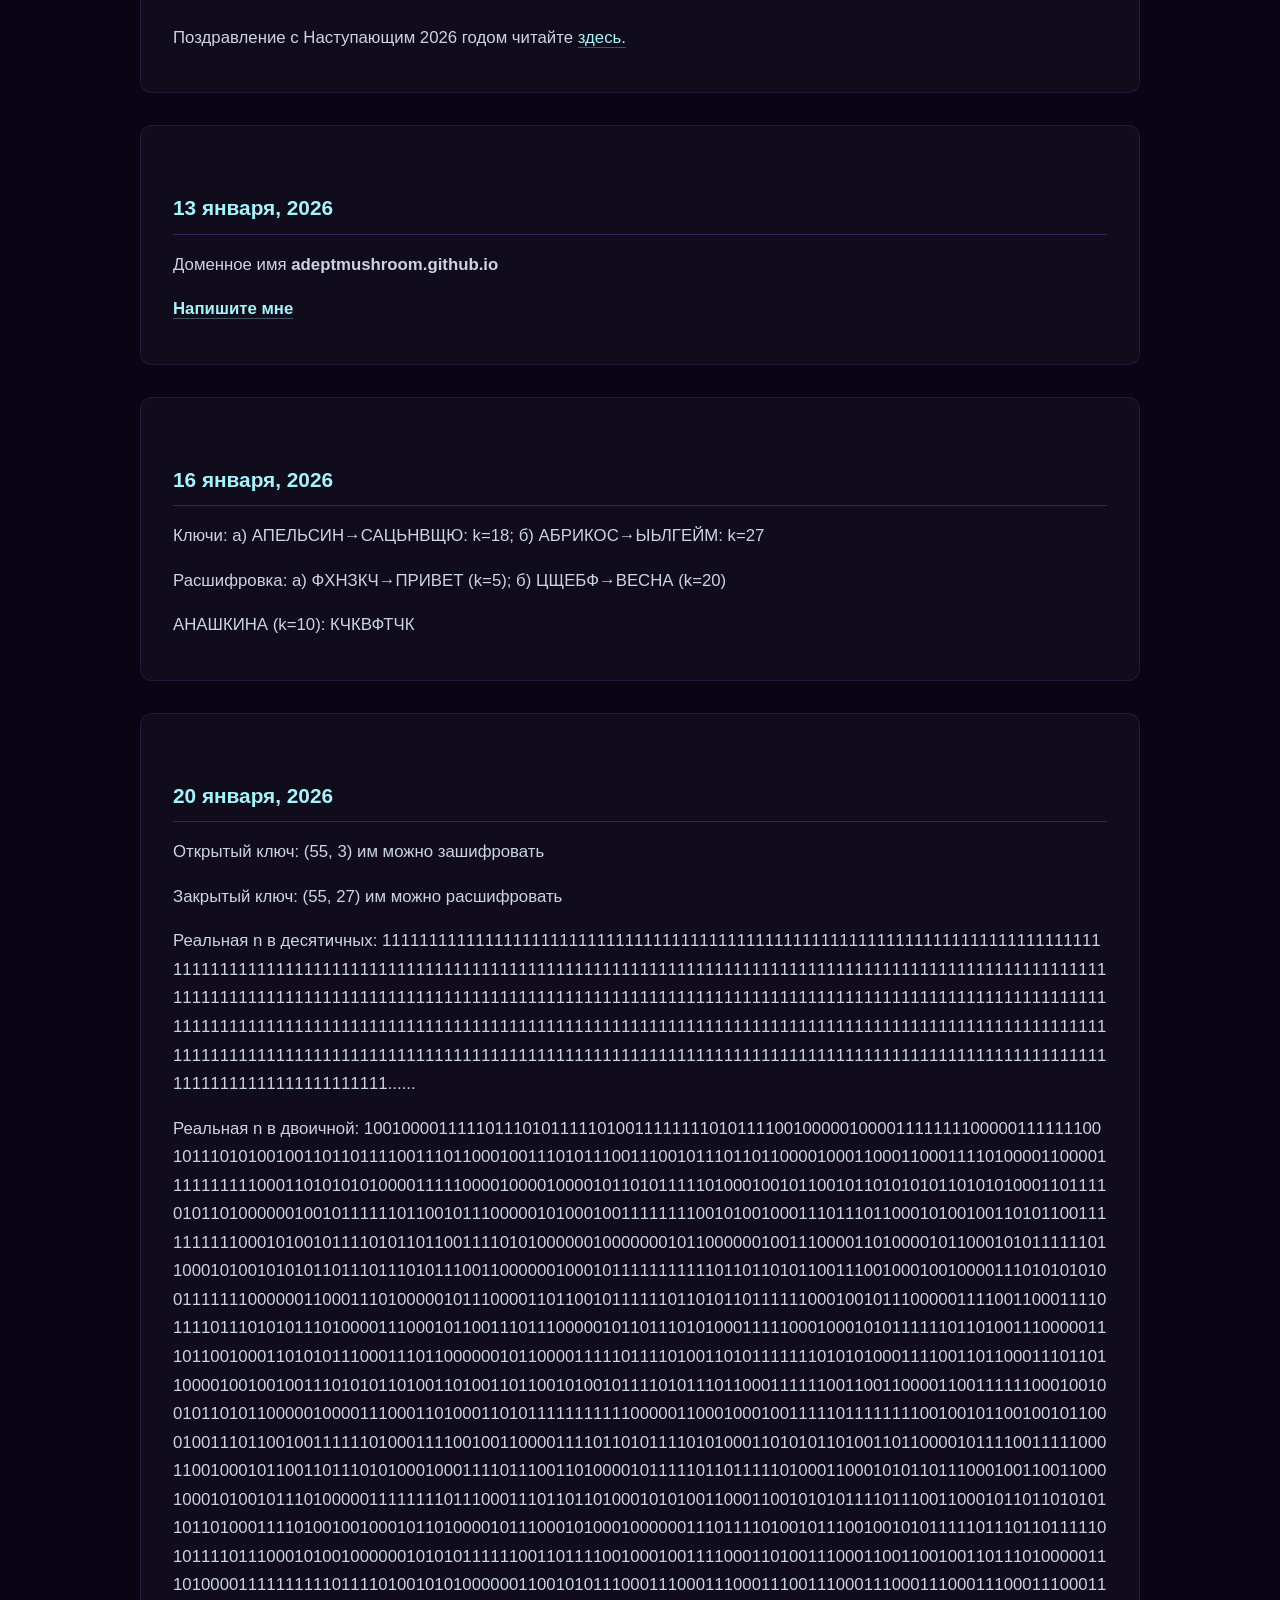
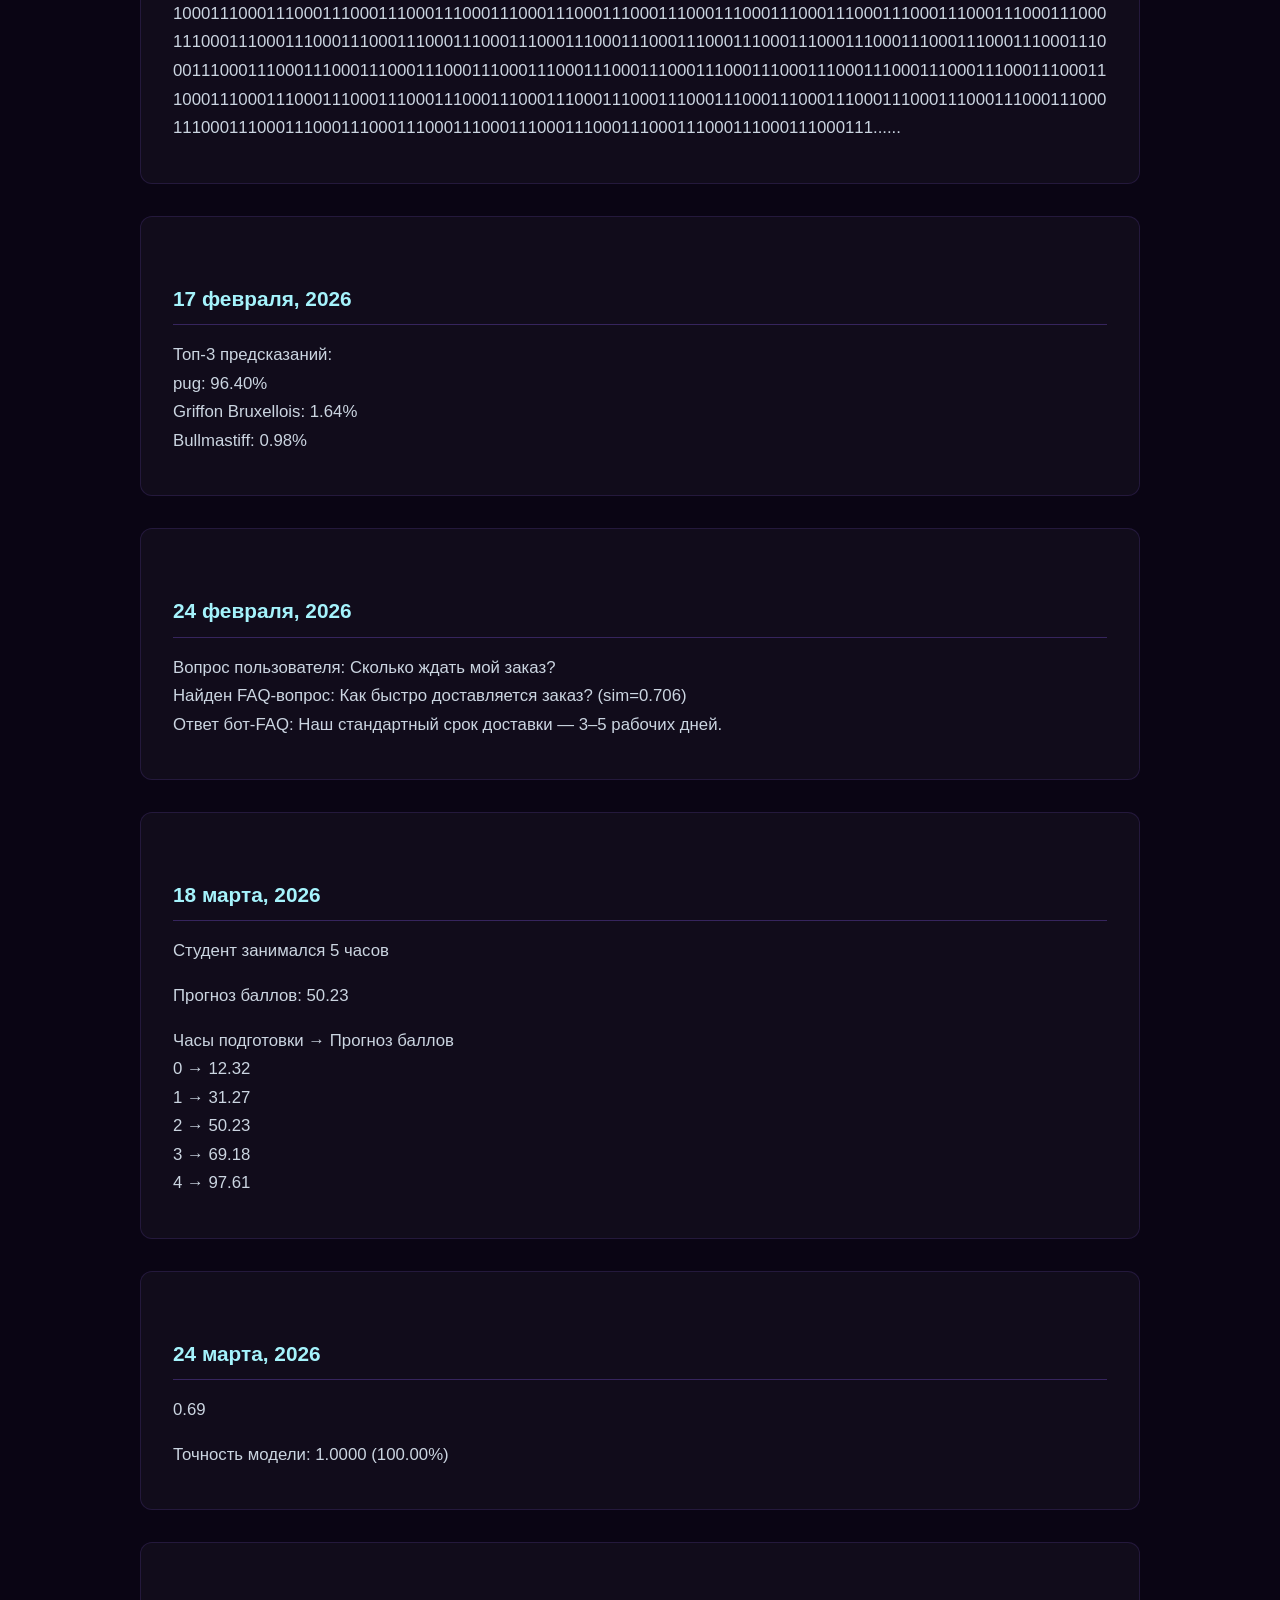
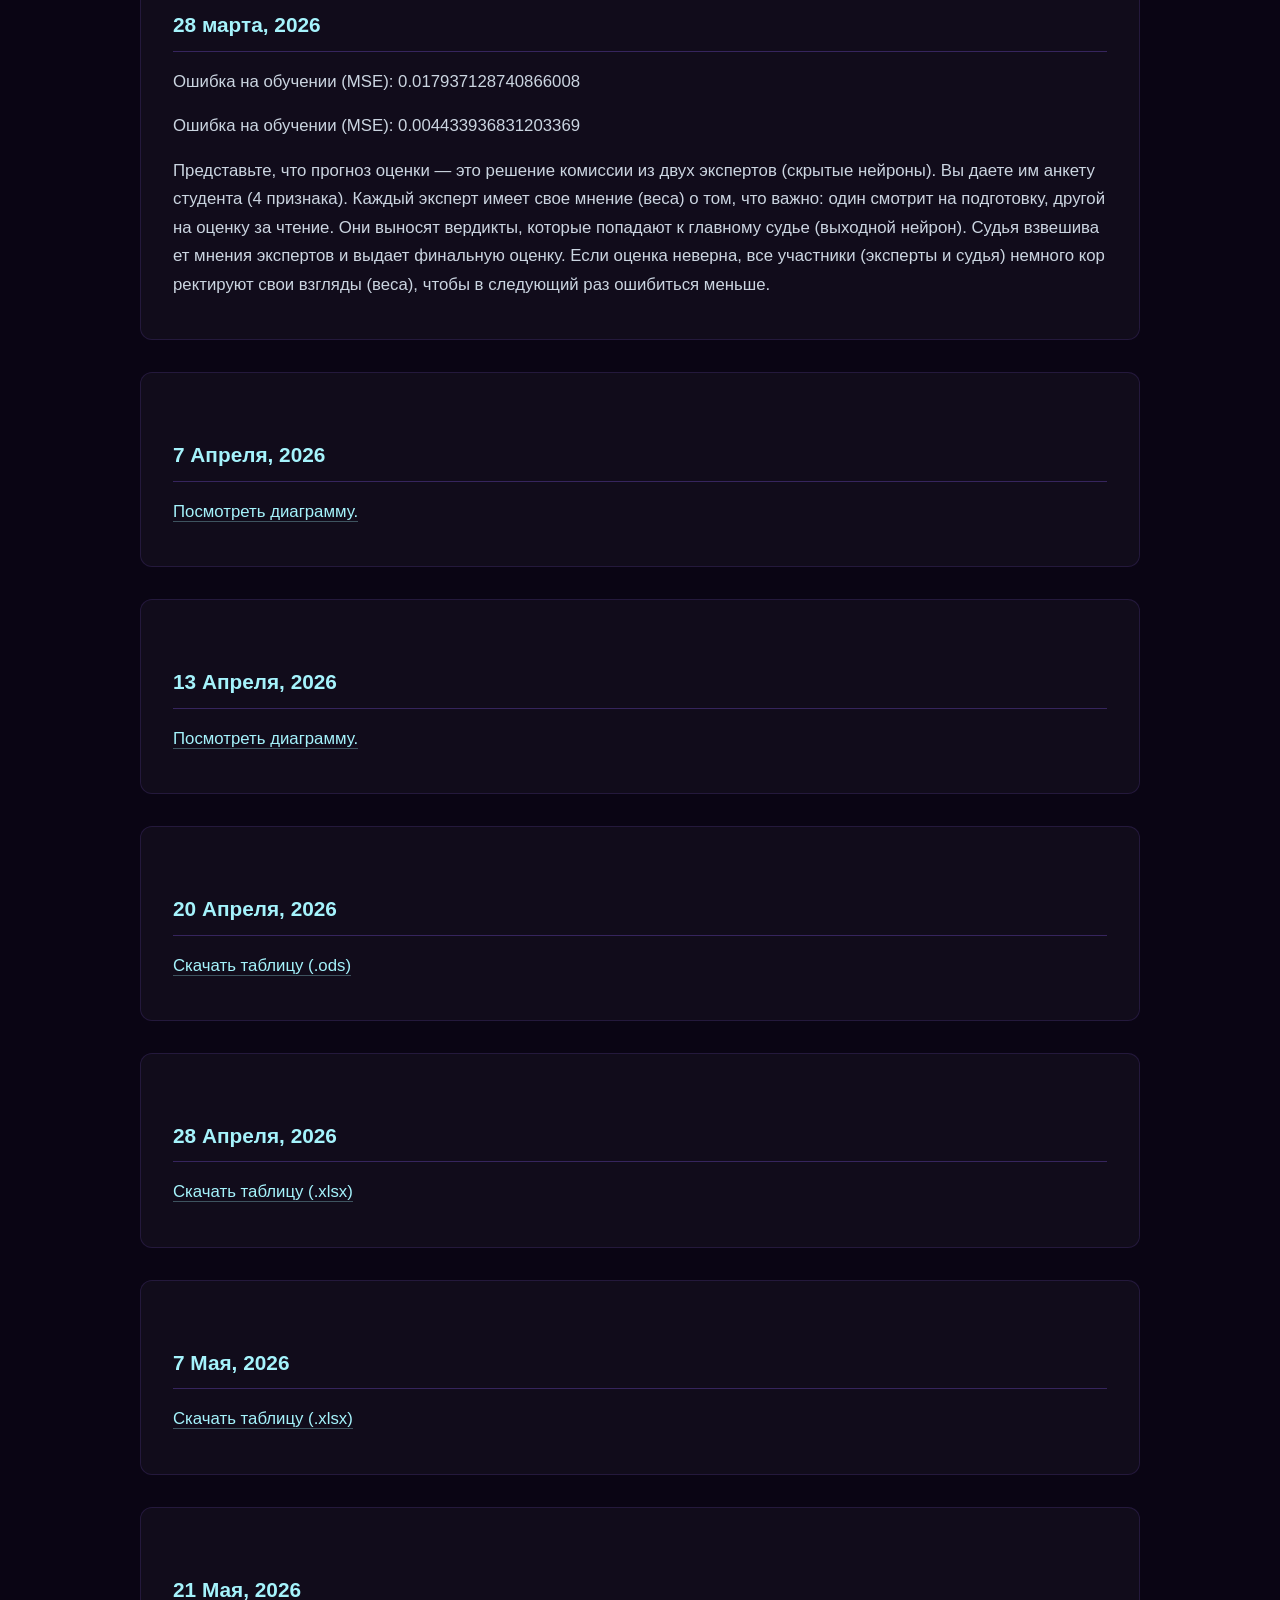
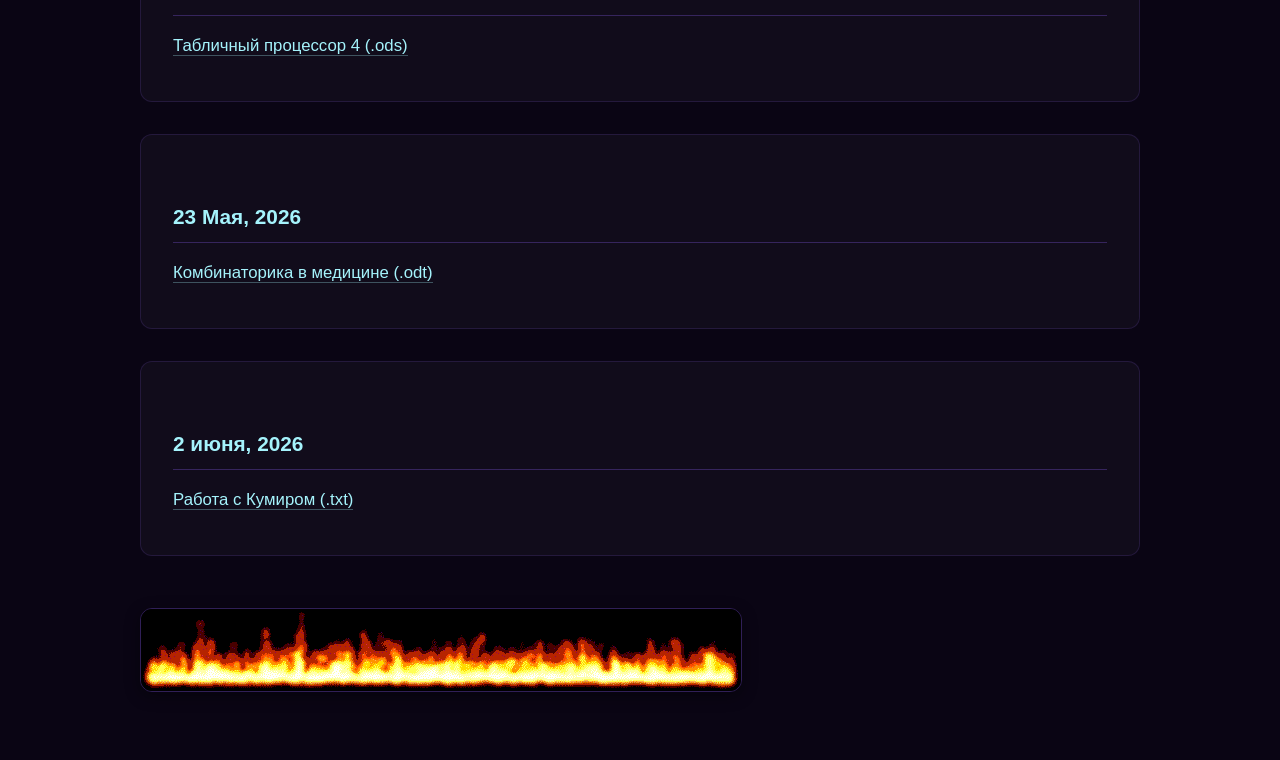
==== commit 819263ce: "Update index.html" ====
--- a/index.html
+++ b/index.html
@@ -299,6 +299,21 @@
       <p><a href="output-all.txt">Работа с Кумиром (.txt)</a></p>
     </div>
 
+
+
+
+
+
+<img src="flames.gif" style="max-width: 100%; border-radius: 12px; margin: 20px 0;">
+
+
+
+
+
+
+
+    
+
   </div>
 
   <!-- Скрипт для отслеживания курсора -->
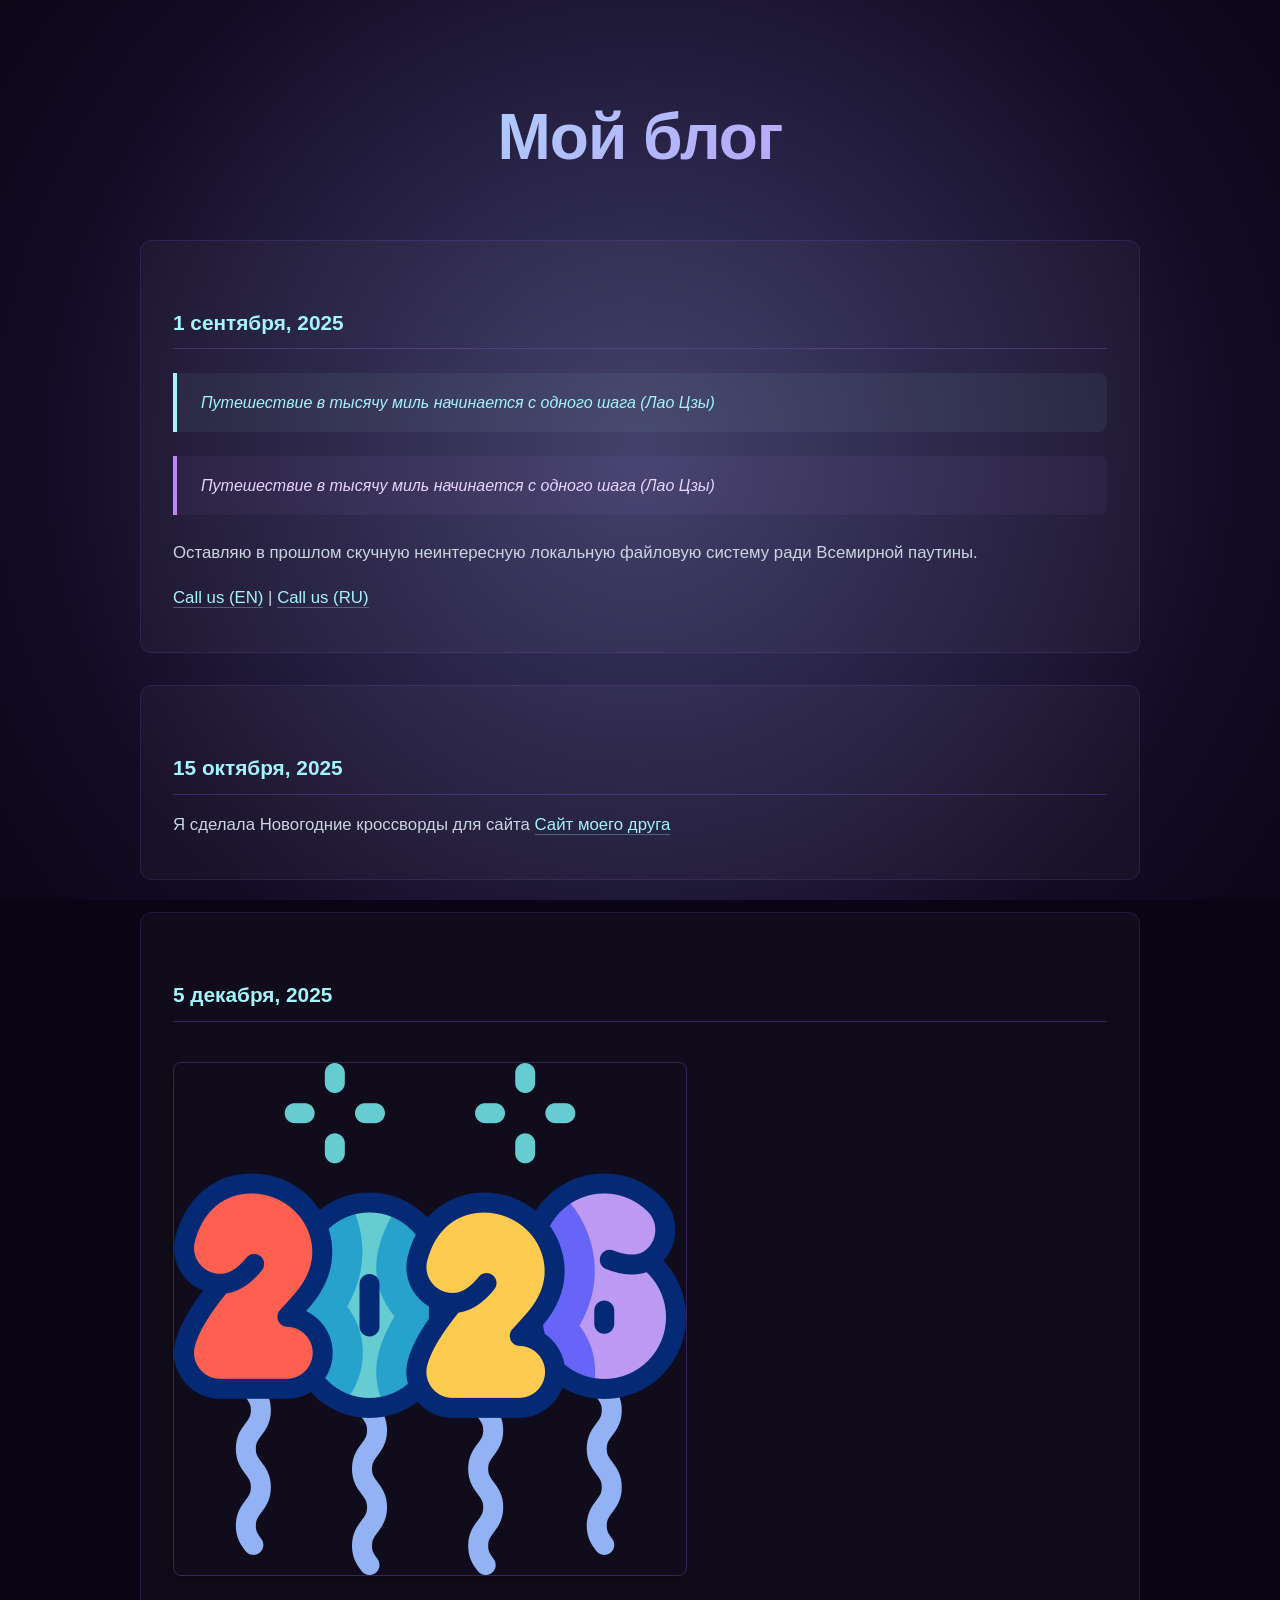
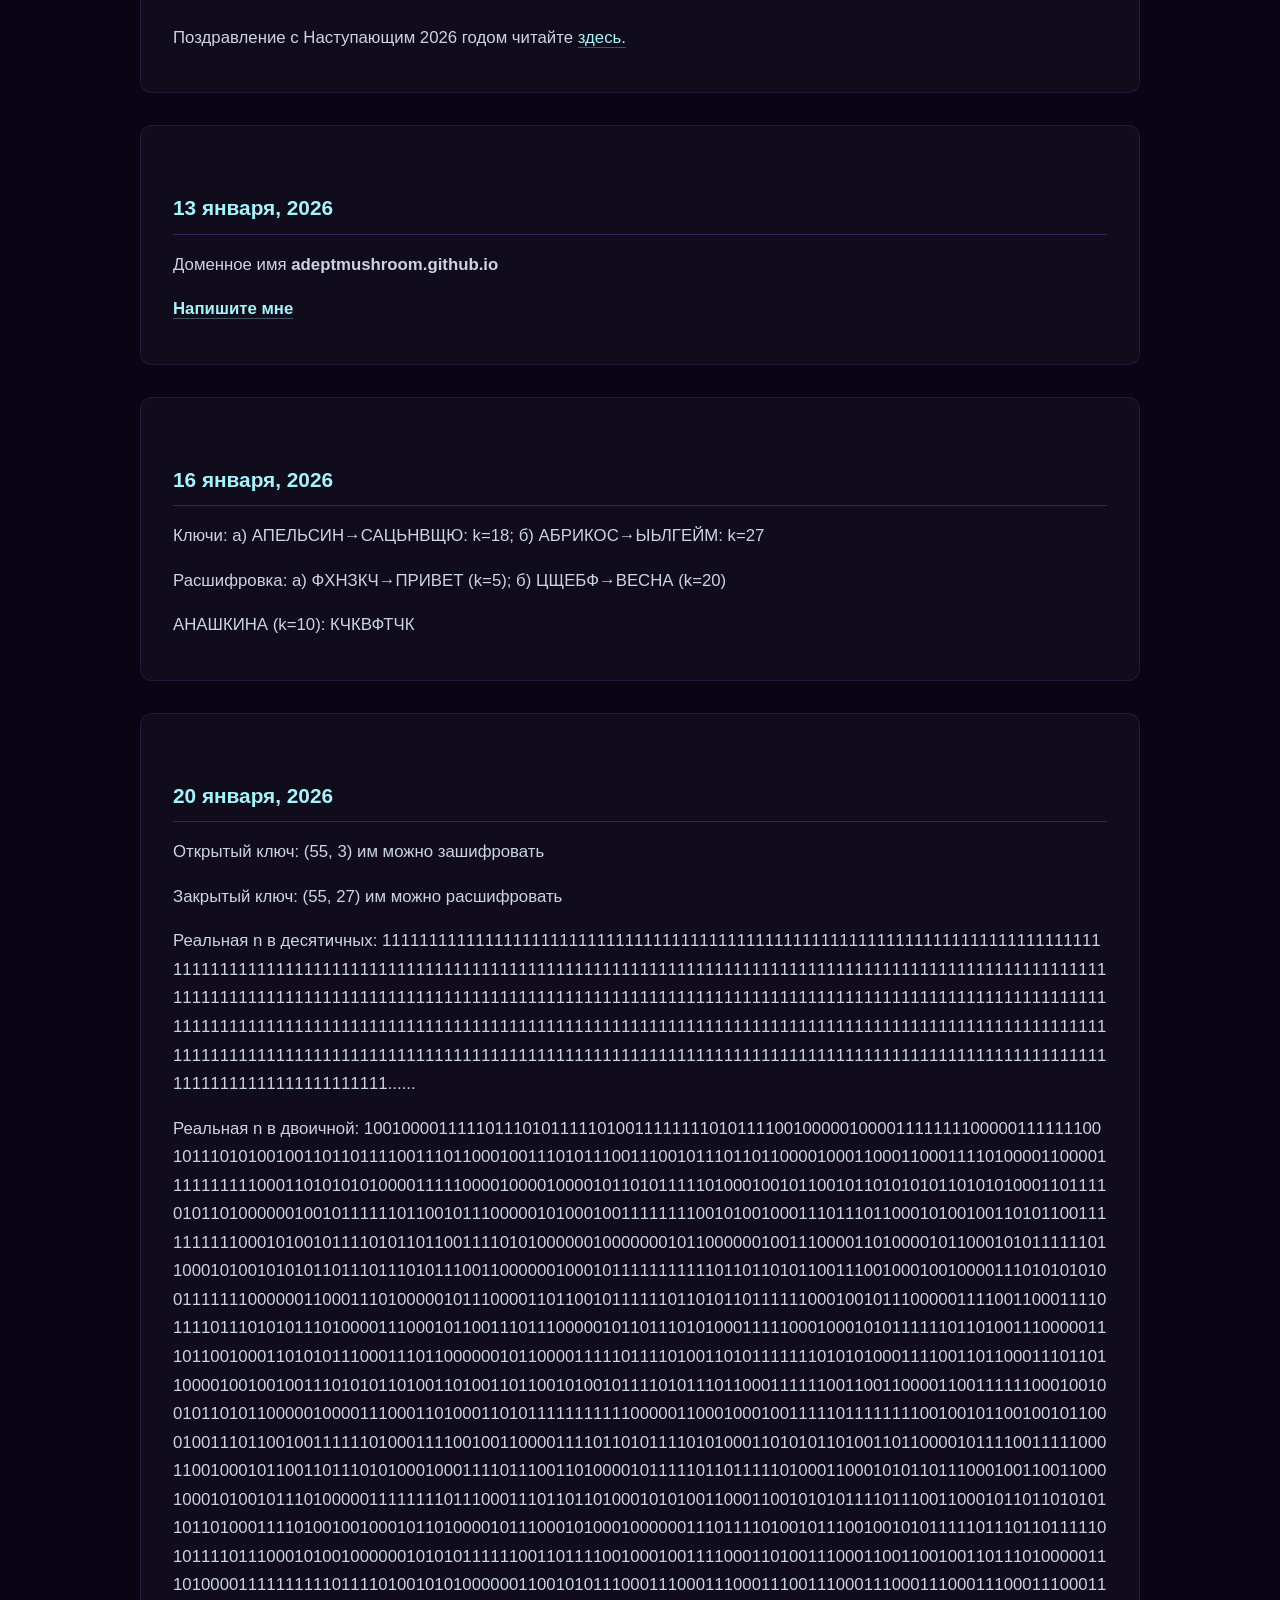
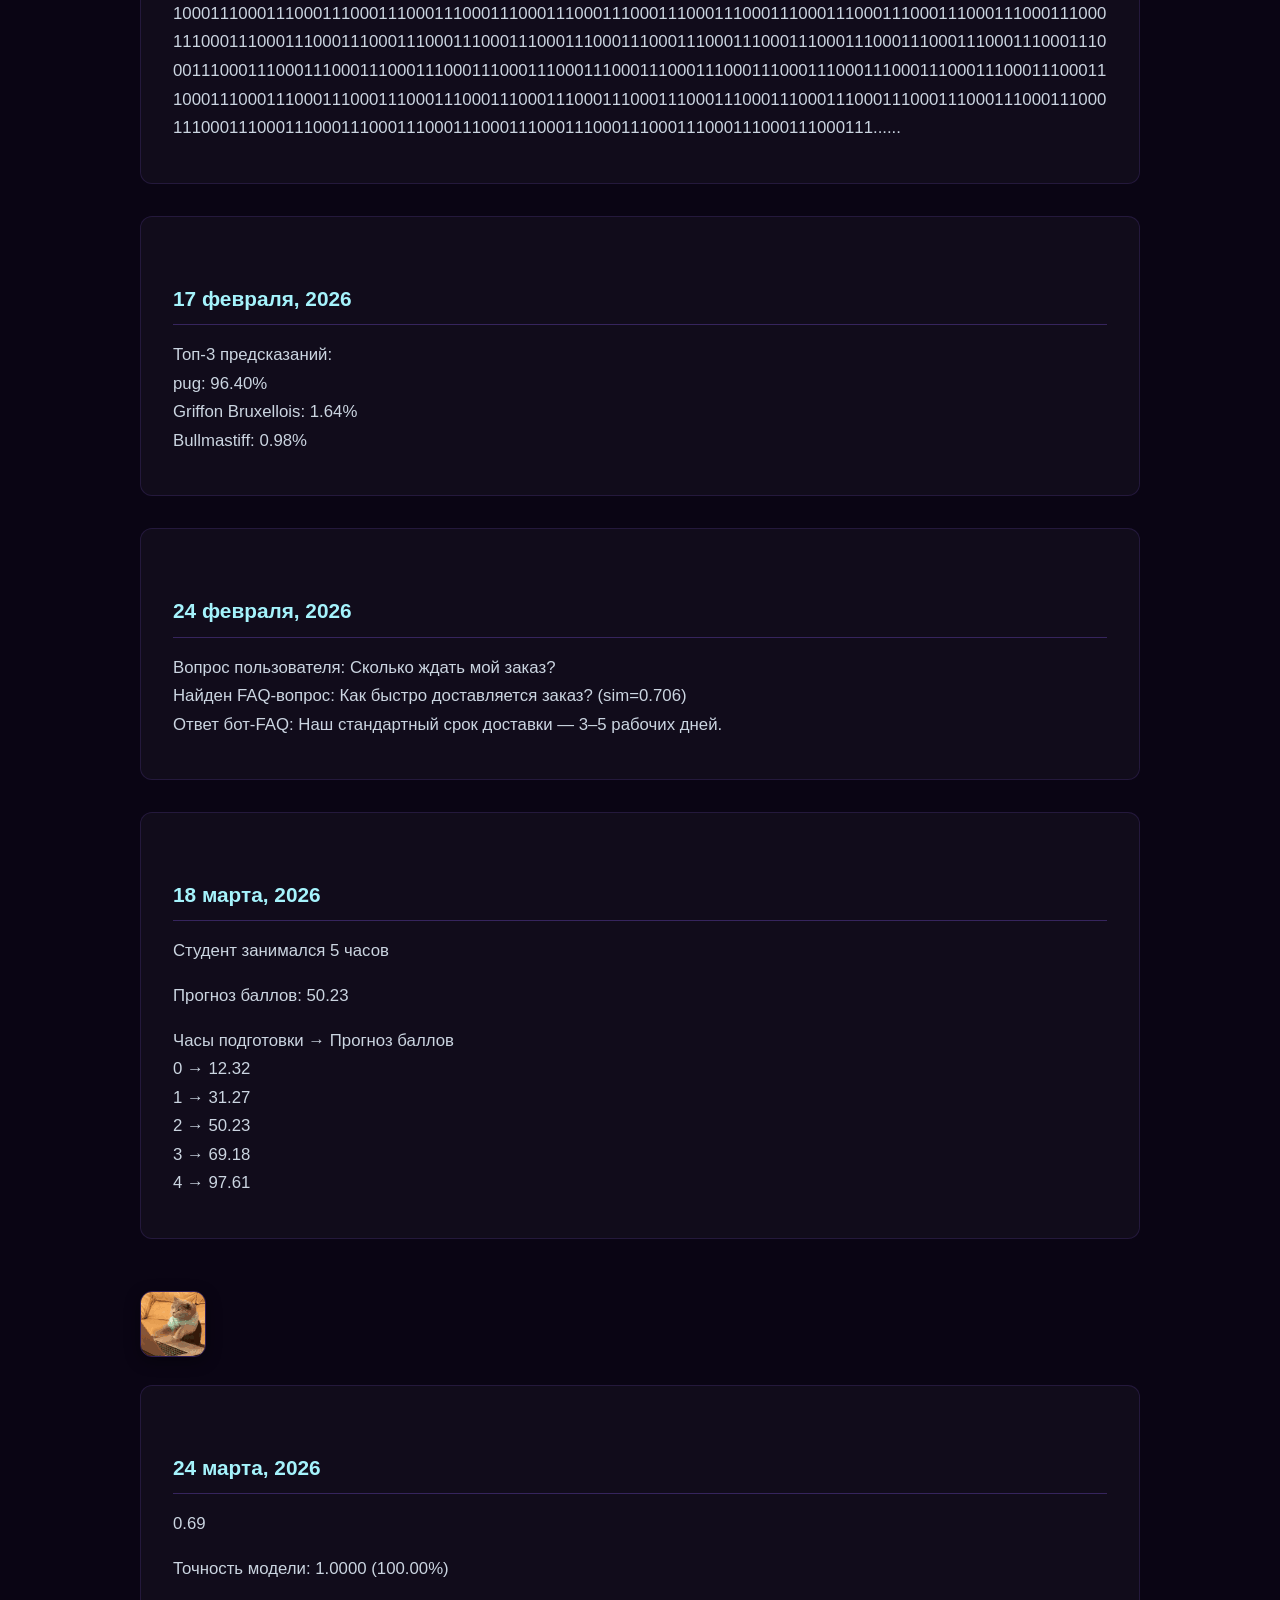
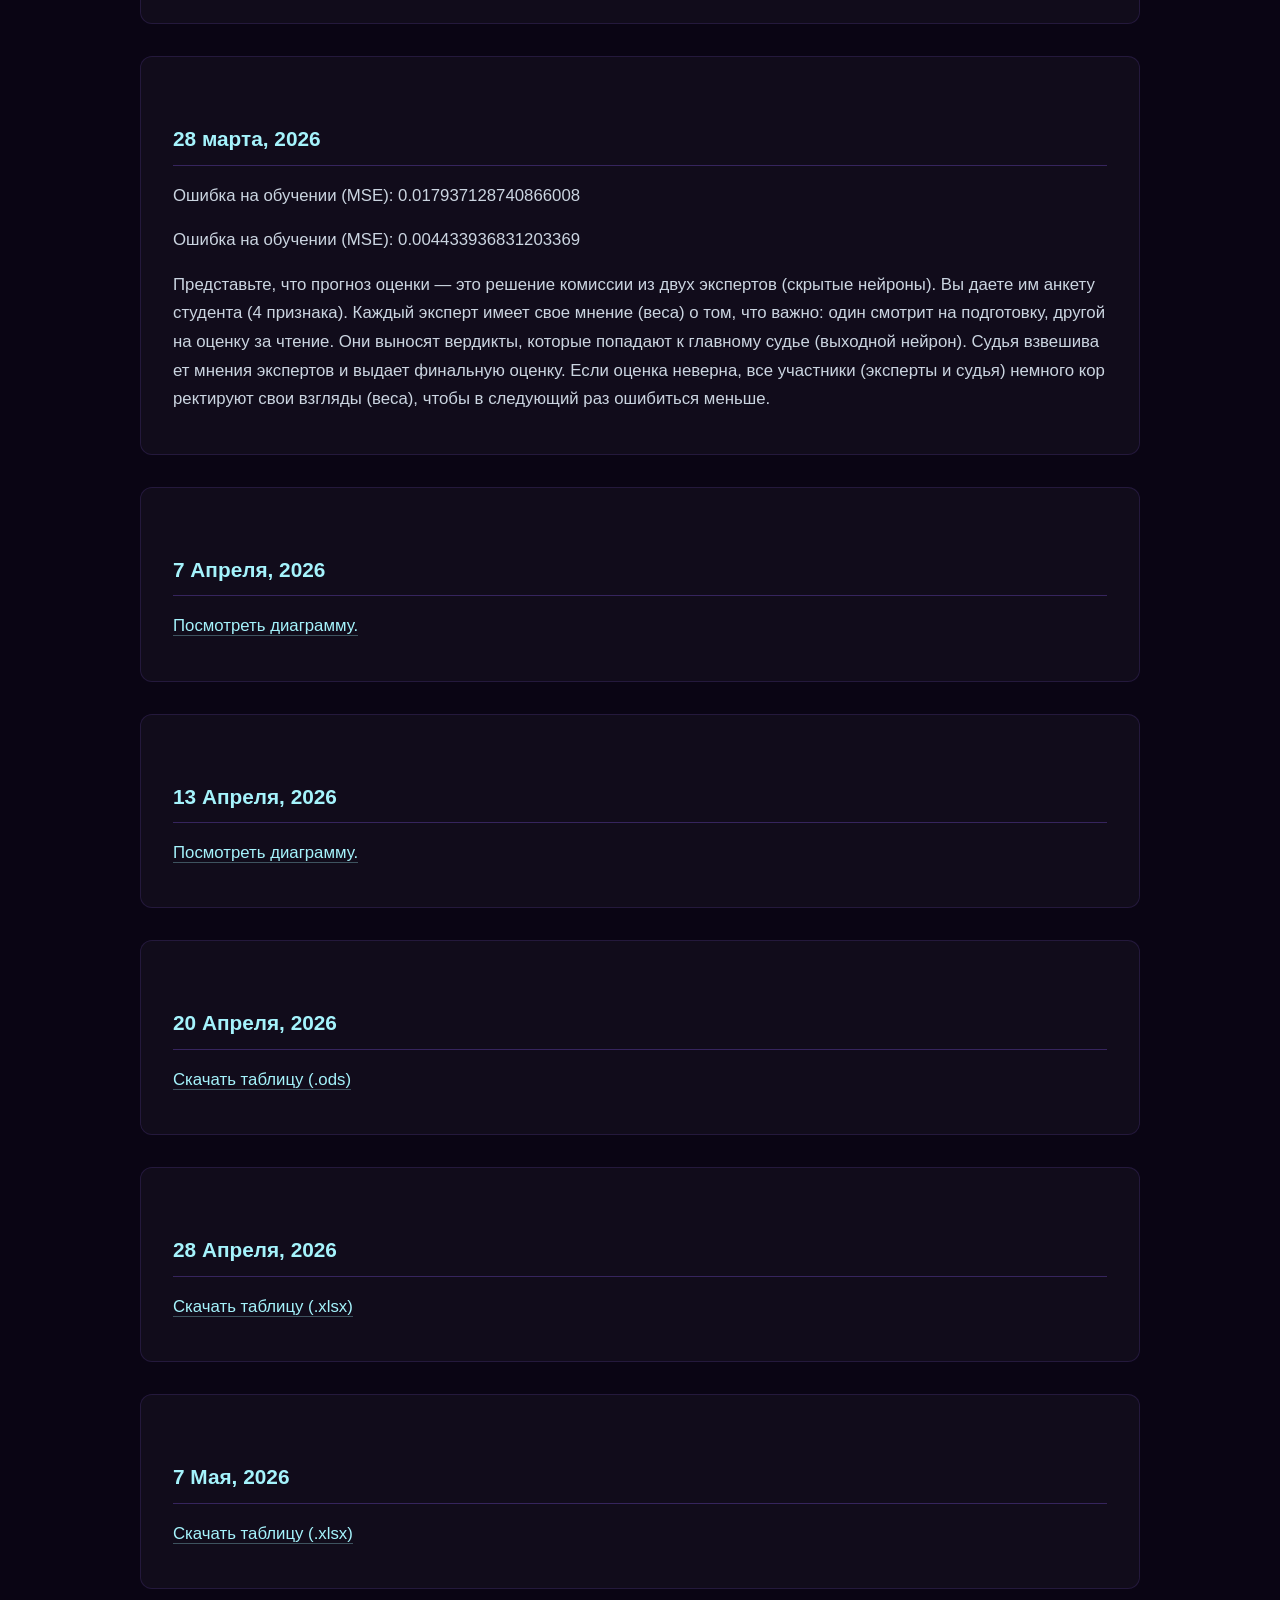
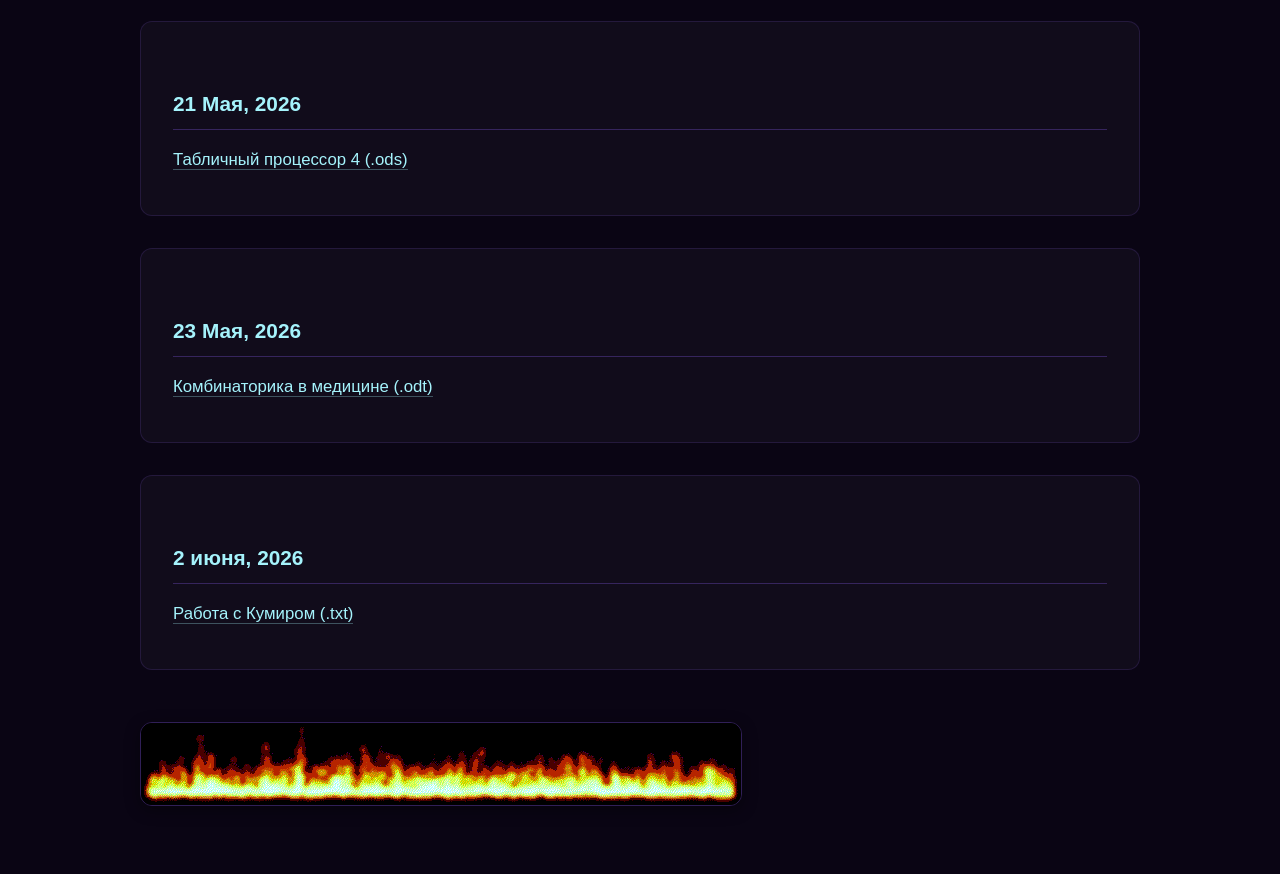
==== commit fdd2d233: "Update index.html" ====
--- a/index.html
+++ b/index.html
@@ -246,6 +246,29 @@
       4 → 97.61</p>
     </div>
 
+
+
+
+
+
+
+
+<img src="cat-typing.gif" style="max-width: 100%; border-radius: 12px; margin: 20px 0;">
+
+
+
+
+
+
+
+
+
+
+
+
+
+
+    
     <div class="post-card">
       <h2>24 марта, 2026</h2>
       <p>0.69</p>
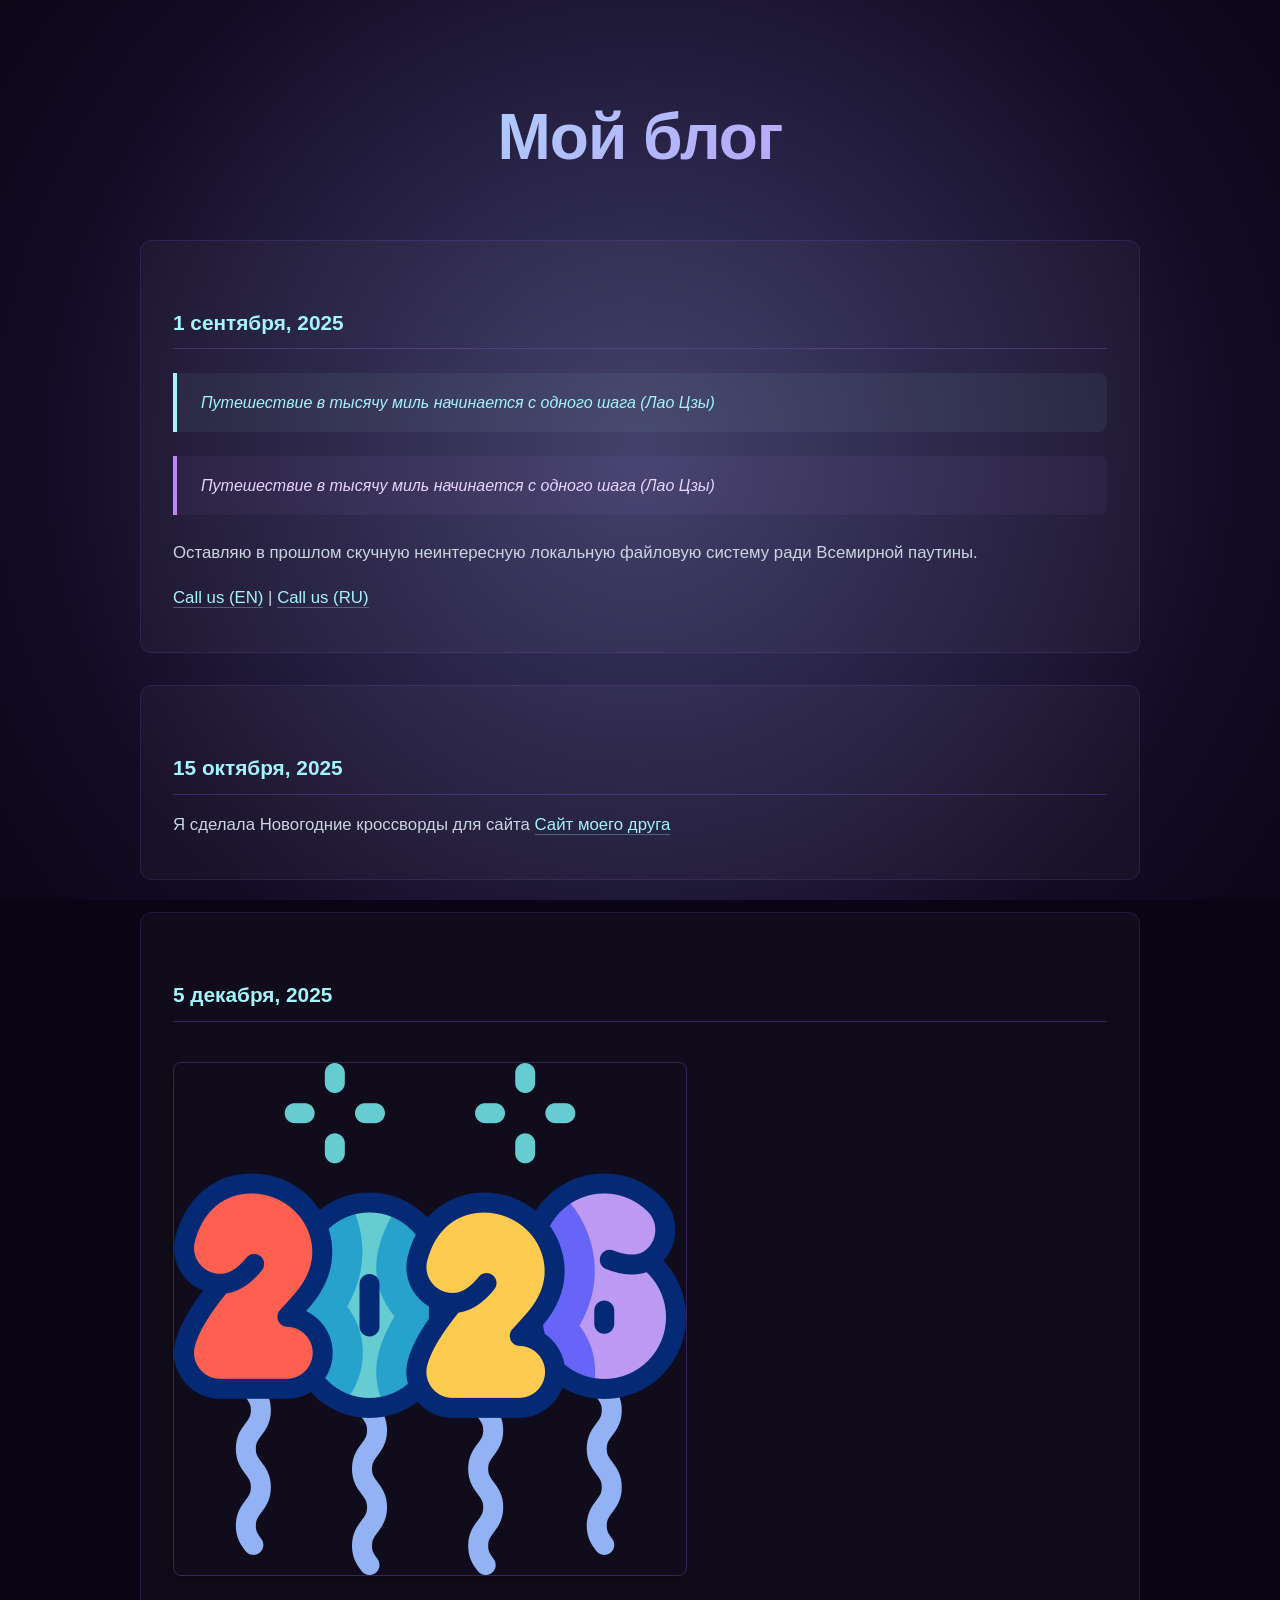
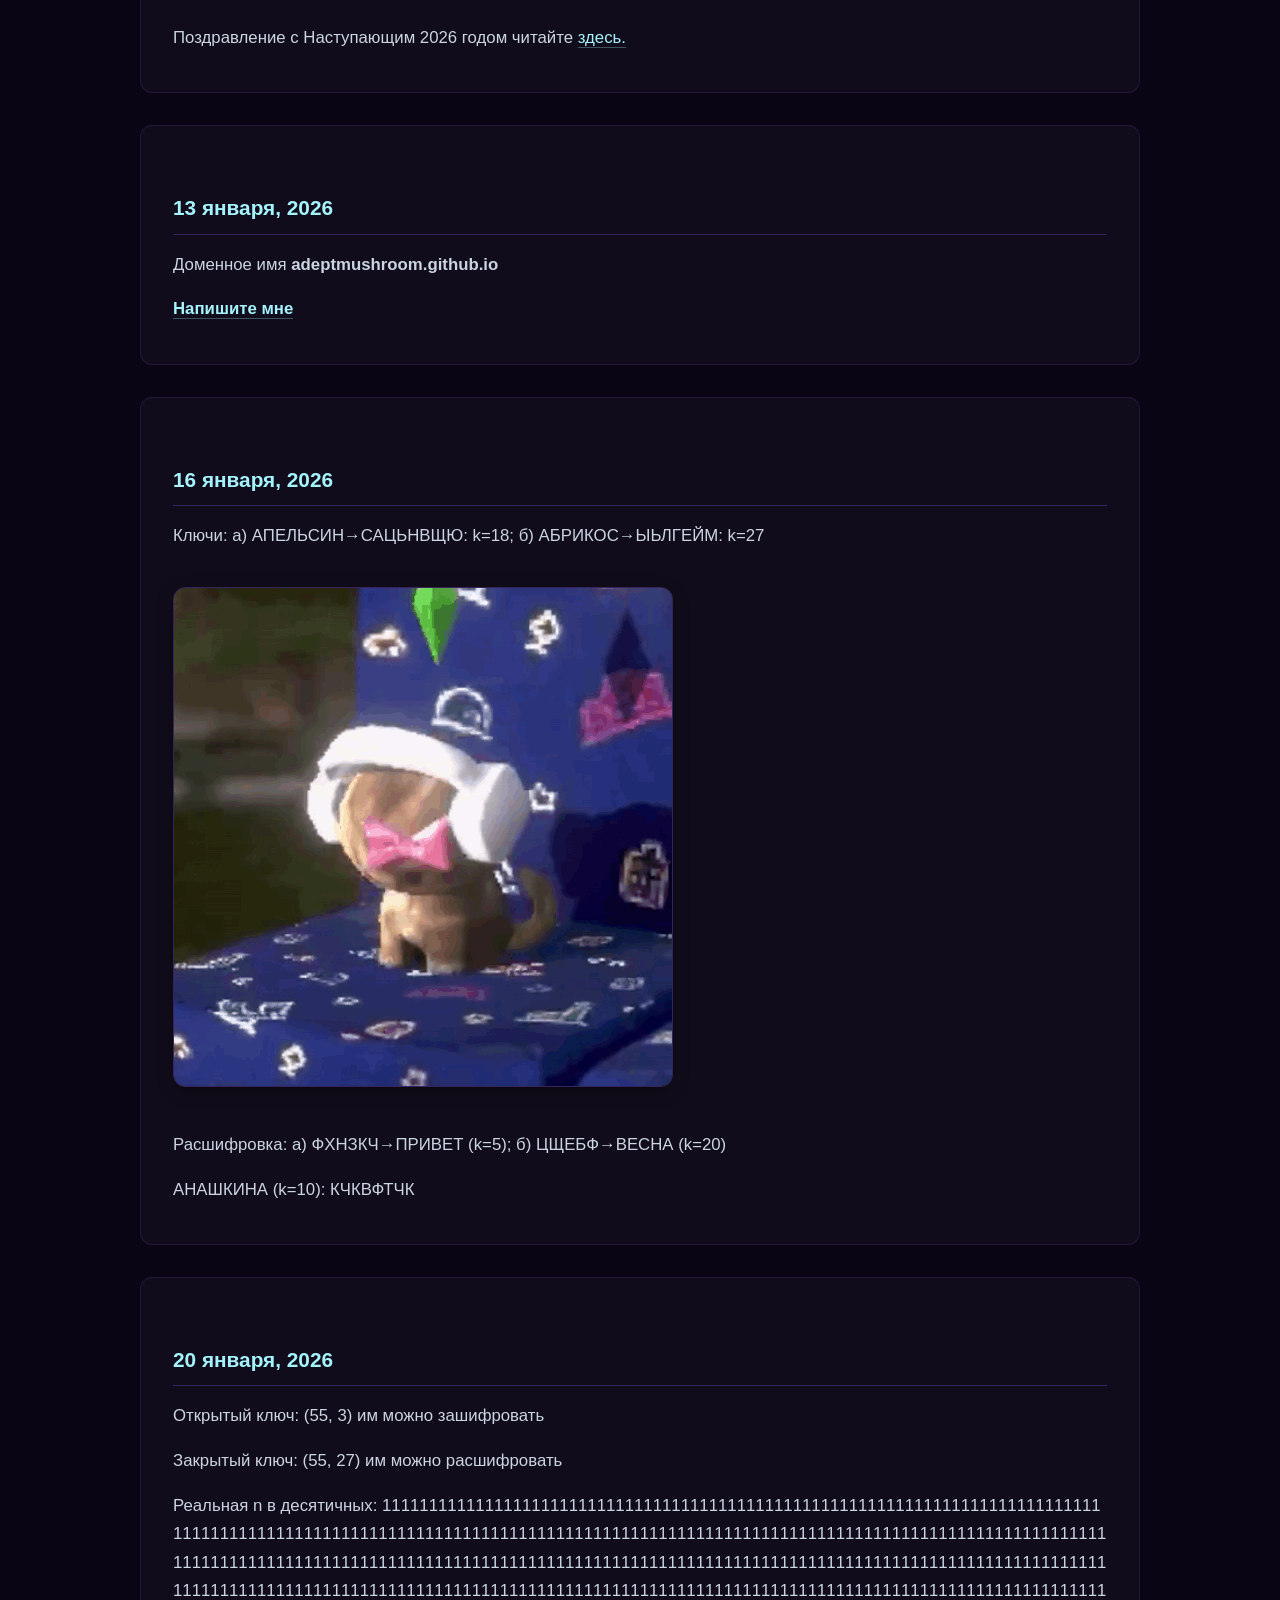
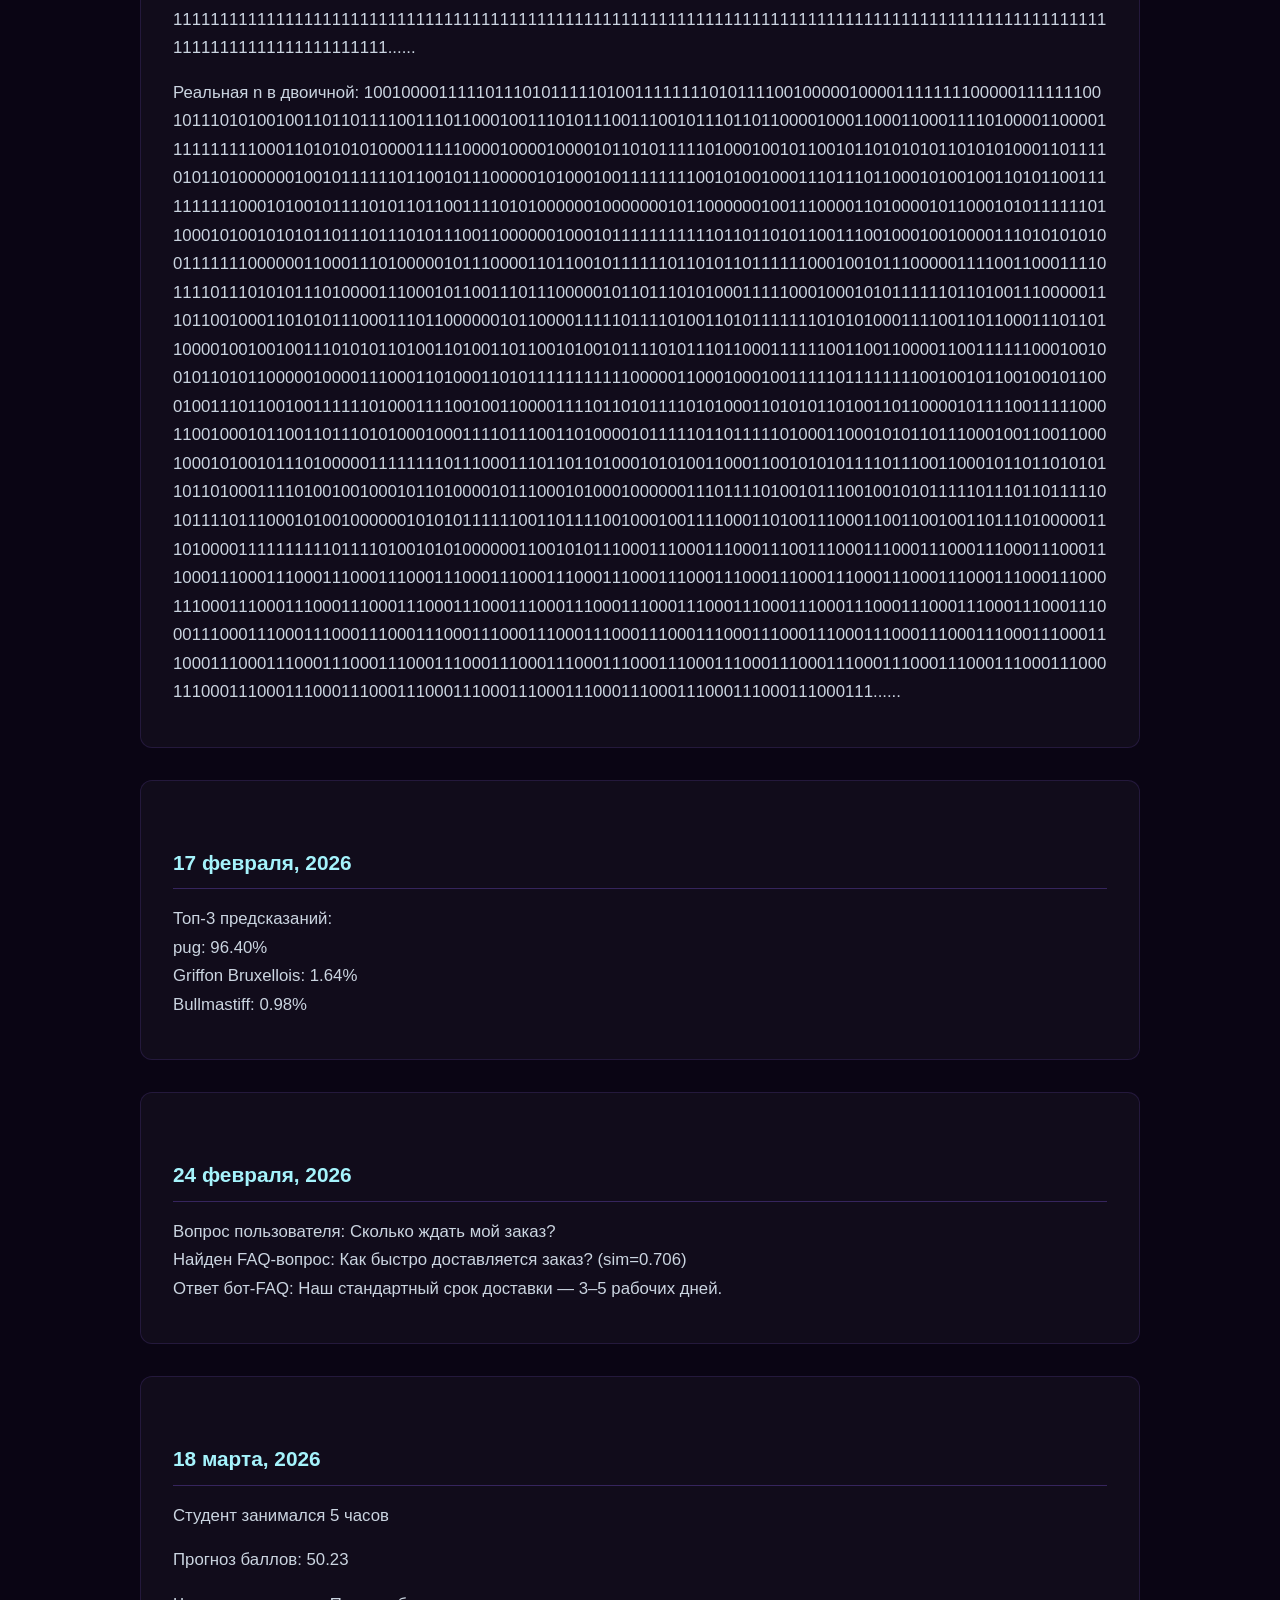
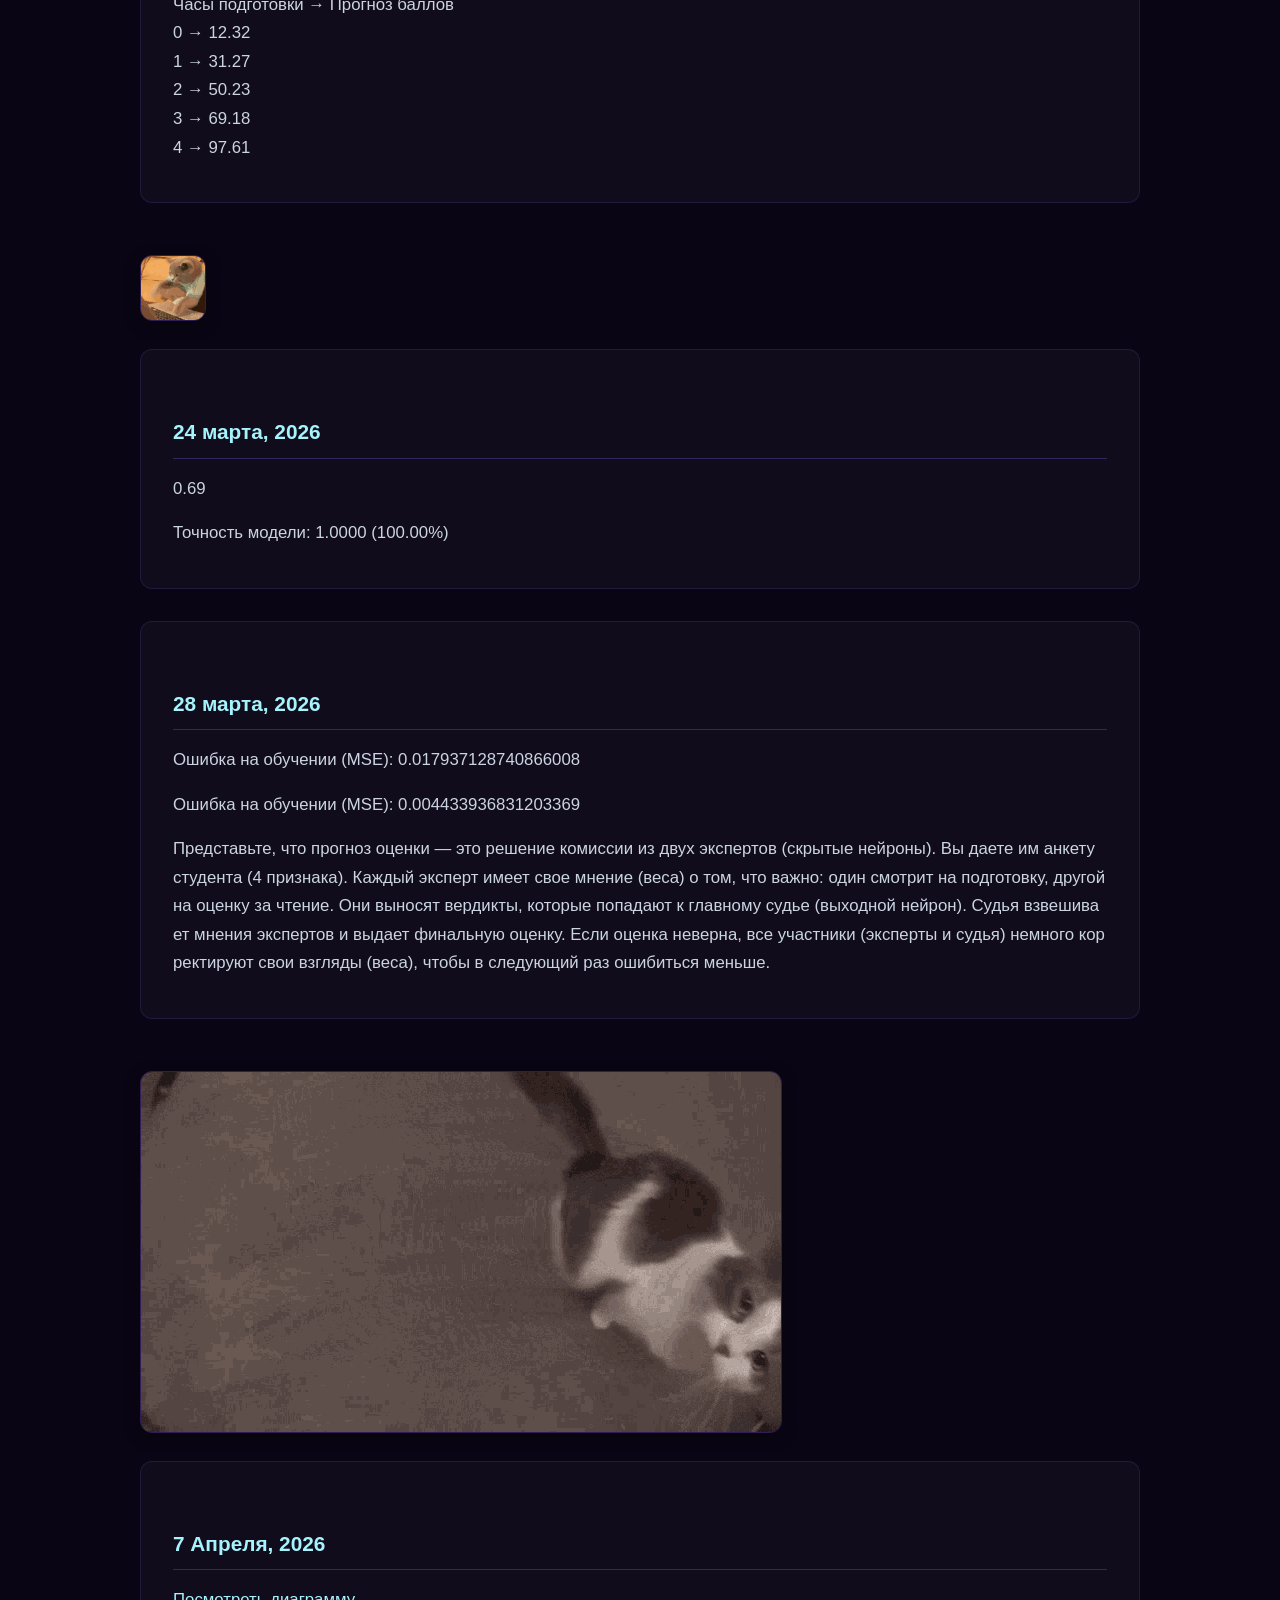
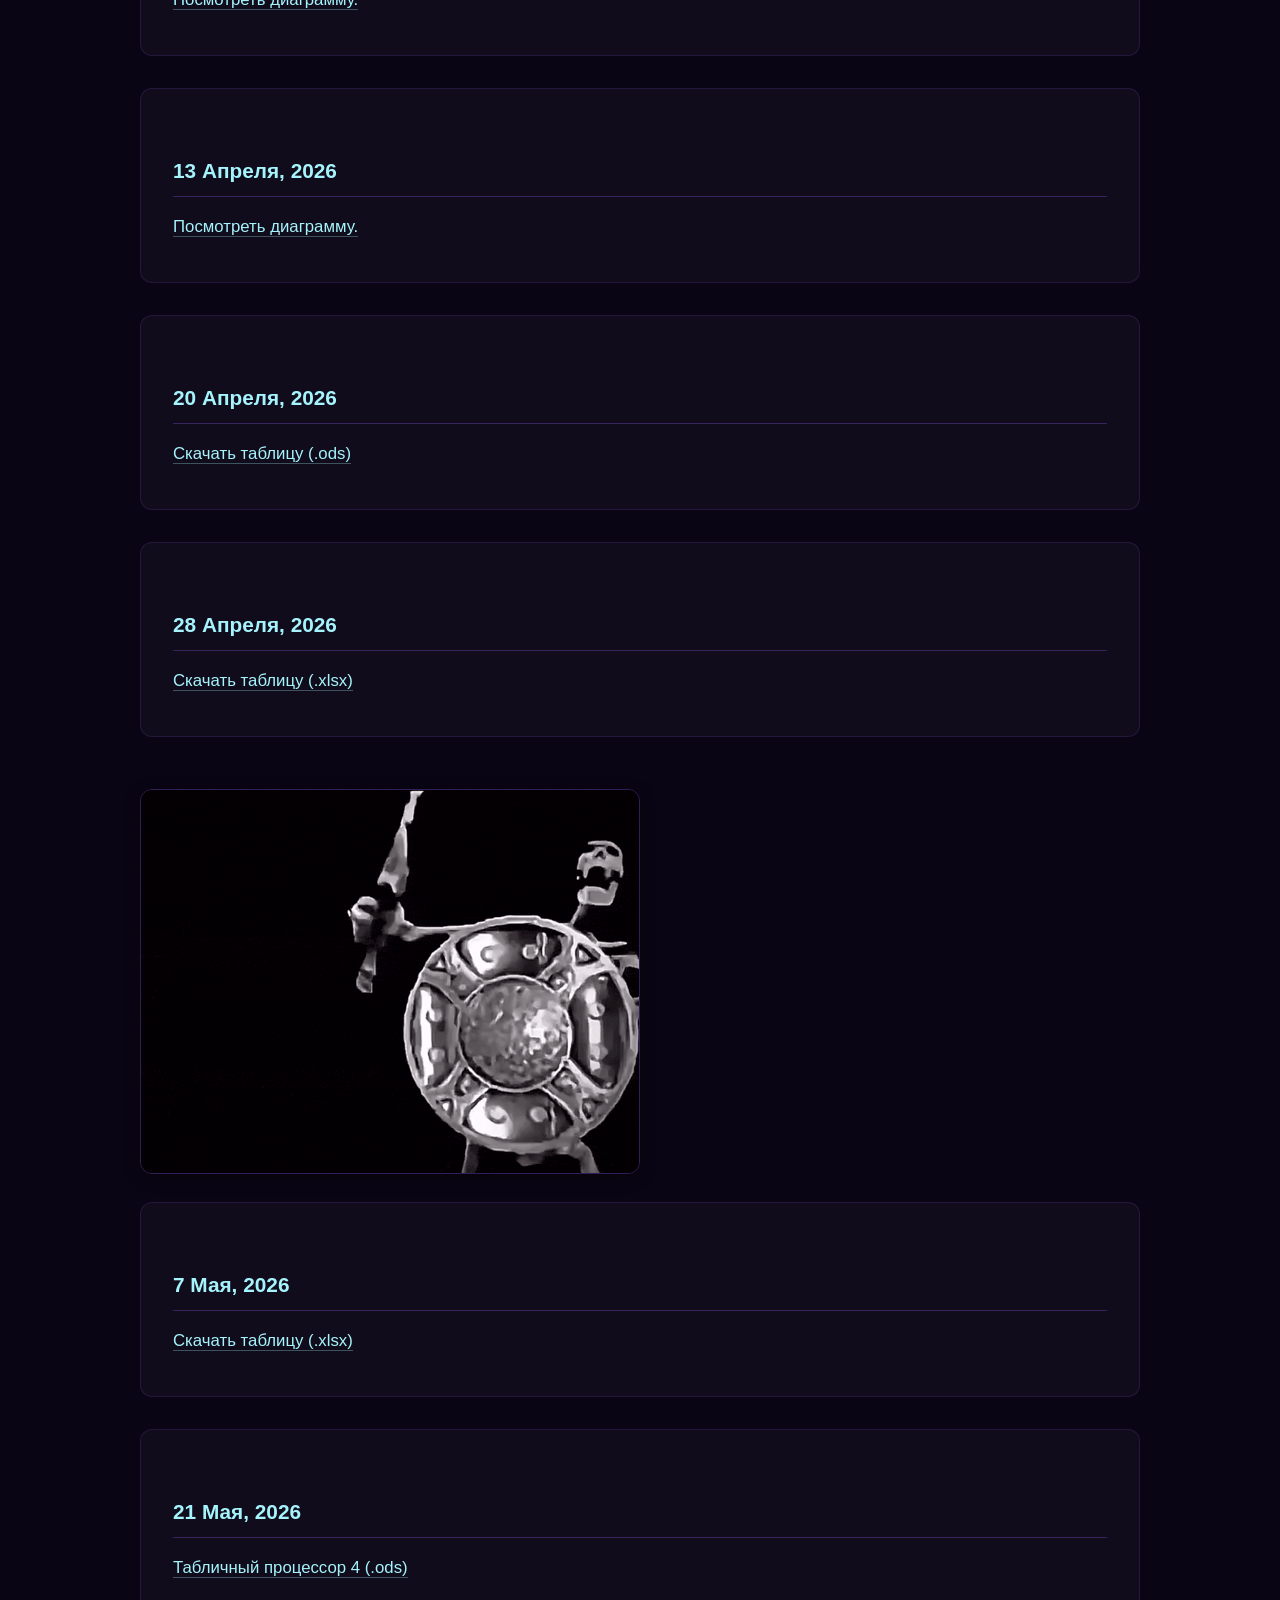
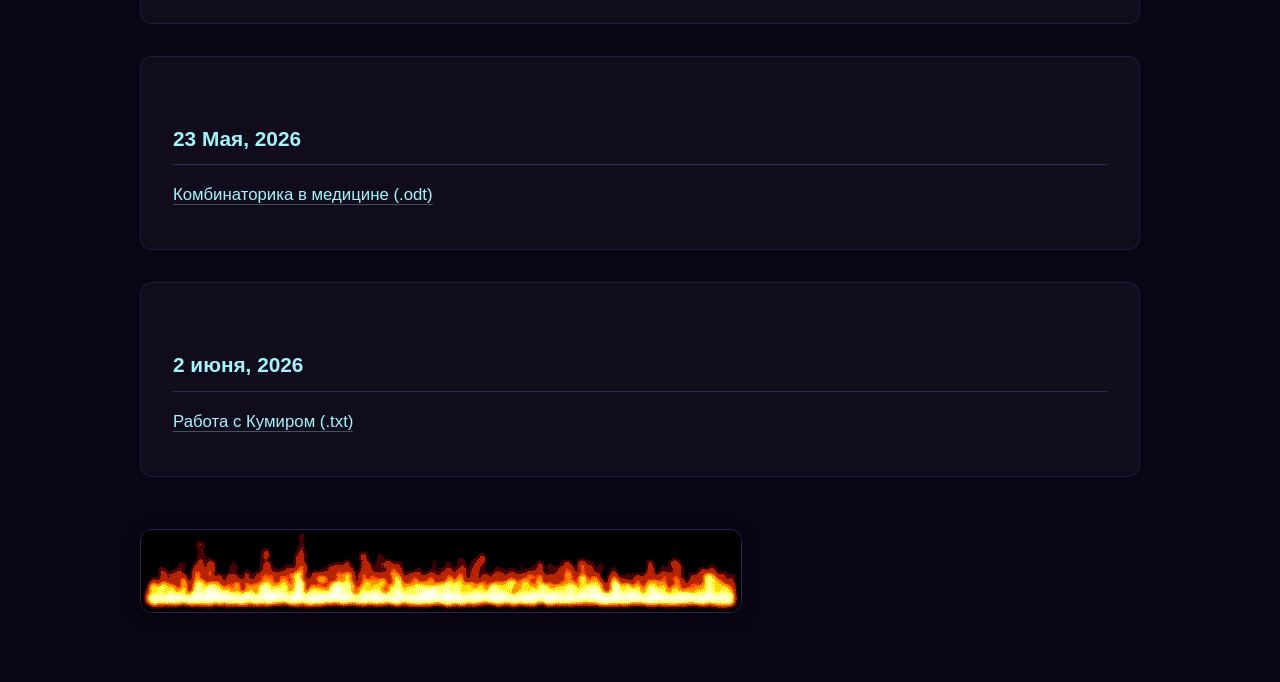
==== commit 3c06808c: "Update index.html" ====
--- a/index.html
+++ b/index.html
@@ -206,7 +206,7 @@
 
     <div class="post-card">
       <h2>16 января, 2026</h2>
-      <p>Ключи: а) АПЕЛЬСИН→САЦЬНВЩЮ: k=18; б) АБРИКОС→ЫЬЛГЕЙМ: k=27</p>
+      <p>Ключи: а) АПЕЛЬСИН→САЦЬНВЩЮ: k=18; б) АБРИКОС→ЫЬЛГЕЙМ: k=27</p> <img src="cat-headphones.gif" style="max-width: 100%; border-radius: 12px; margin: 20px 0;">
       <p>Расшифровка: а) ФХНЗКЧ→ПРИВЕТ (k=5); б) ЦЩЕБФ→ВЕСНА (k=20)</p>
       <p>АНАШКИНА (k=10): КЧКВФТЧК</p>
     </div>
@@ -281,7 +281,7 @@
       <p>Ошибка на обучении (MSE): 0.004433936831203369</p>
       <p>Представьте, что прогноз оценки — это решение комиссии из двух экспертов (скрытые нейроны). Вы даете им анкету студента (4 признака). Каждый эксперт имеет свое мнение (веса) о том, что важно: один смотрит на подготовку, другой на оценку за чтение. Они выносят вердикты, которые попадают к главному судье (выходной нейрон). Судья взвешивает мнения экспертов и выдает финальную оценку. Если оценка неверна, все участники (эксперты и судья) немного корректируют свои взгляды (веса), чтобы в следующий раз ошибиться меньше.</p>
     </div>
-
+<img src="cat-kiss.gif" style="max-width: 100%; border-radius: 12px; margin: 20px 0;">
     <div class="post-card">
       <h2>7 Апреля, 2026</h2>
       <p><a href="Диаграмма без названия.drawio(2).png">Посмотреть диаграмму.</a></p>
@@ -301,7 +301,7 @@
       <h2>28 Апреля, 2026</h2>
       <p><a href="Новая таблица 1.xlsx">Скачать таблицу (.xlsx)</a></p>
     </div>
-
+<img src="skeleton-shield-meme.gif" style="max-width: 100%; border-radius: 12px; margin: 20px 0;">
     <div class="post-card">
       <h2>7 Мая, 2026</h2>
       <p><a href="табл 7 мая .xlsx">Скачать таблицу (.xlsx)</a></p>
